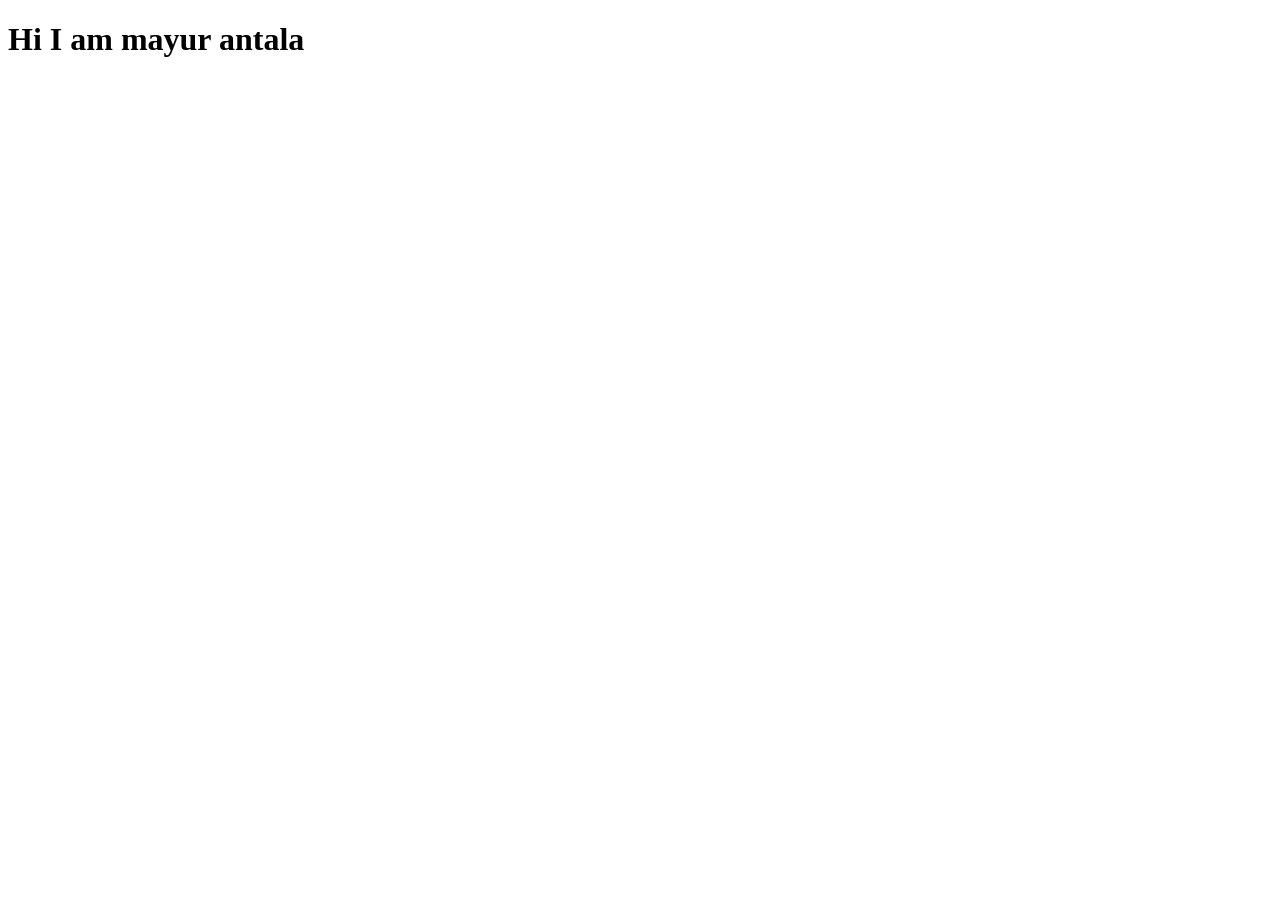
==== index.html @ 58a182e1 "initial portfolio commit" ====
<!DOCTYPE html>
<html lang="en">
<head>
    <meta charset="UTF-8">
    <meta name="viewport" content="width=device-width, initial-scale=1.0">
    <title>Document</title>
</head>
<body>
    <h1>Hi I am mayur antala</h1>
</body>
</html>
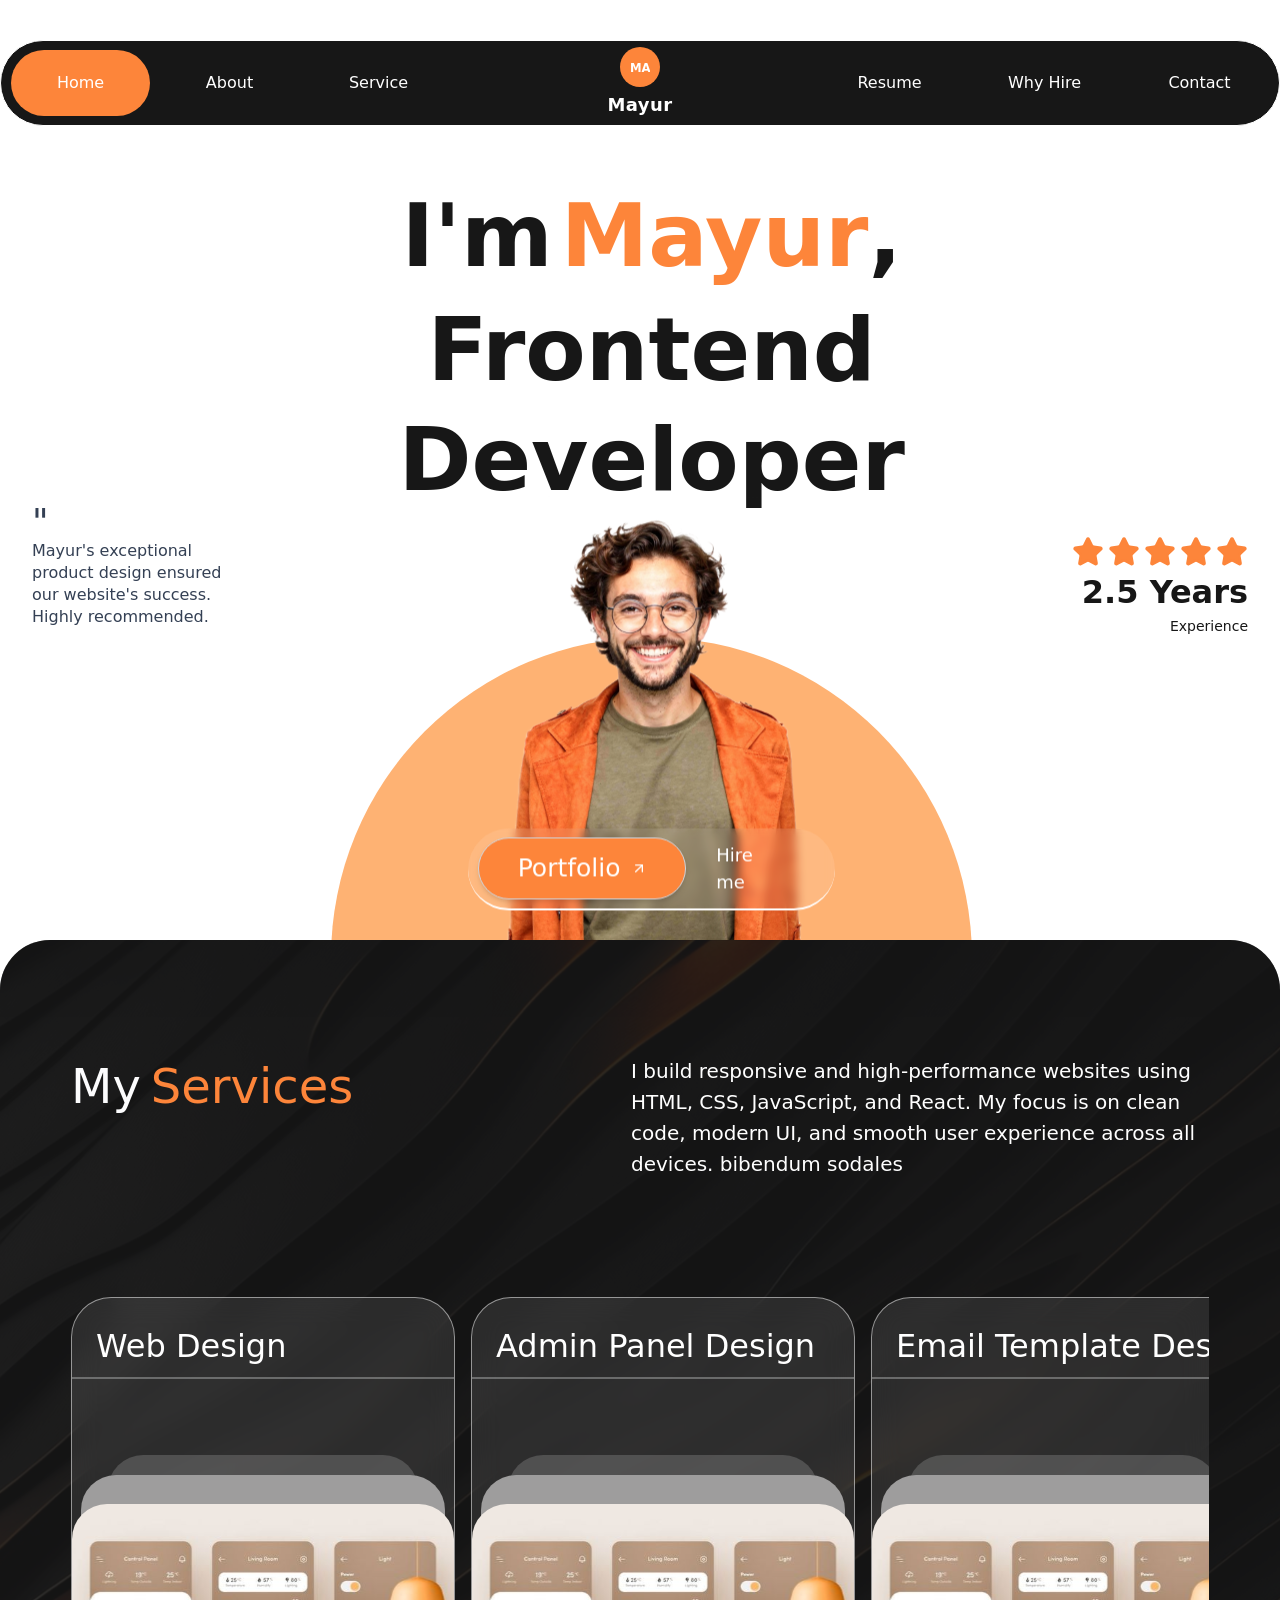
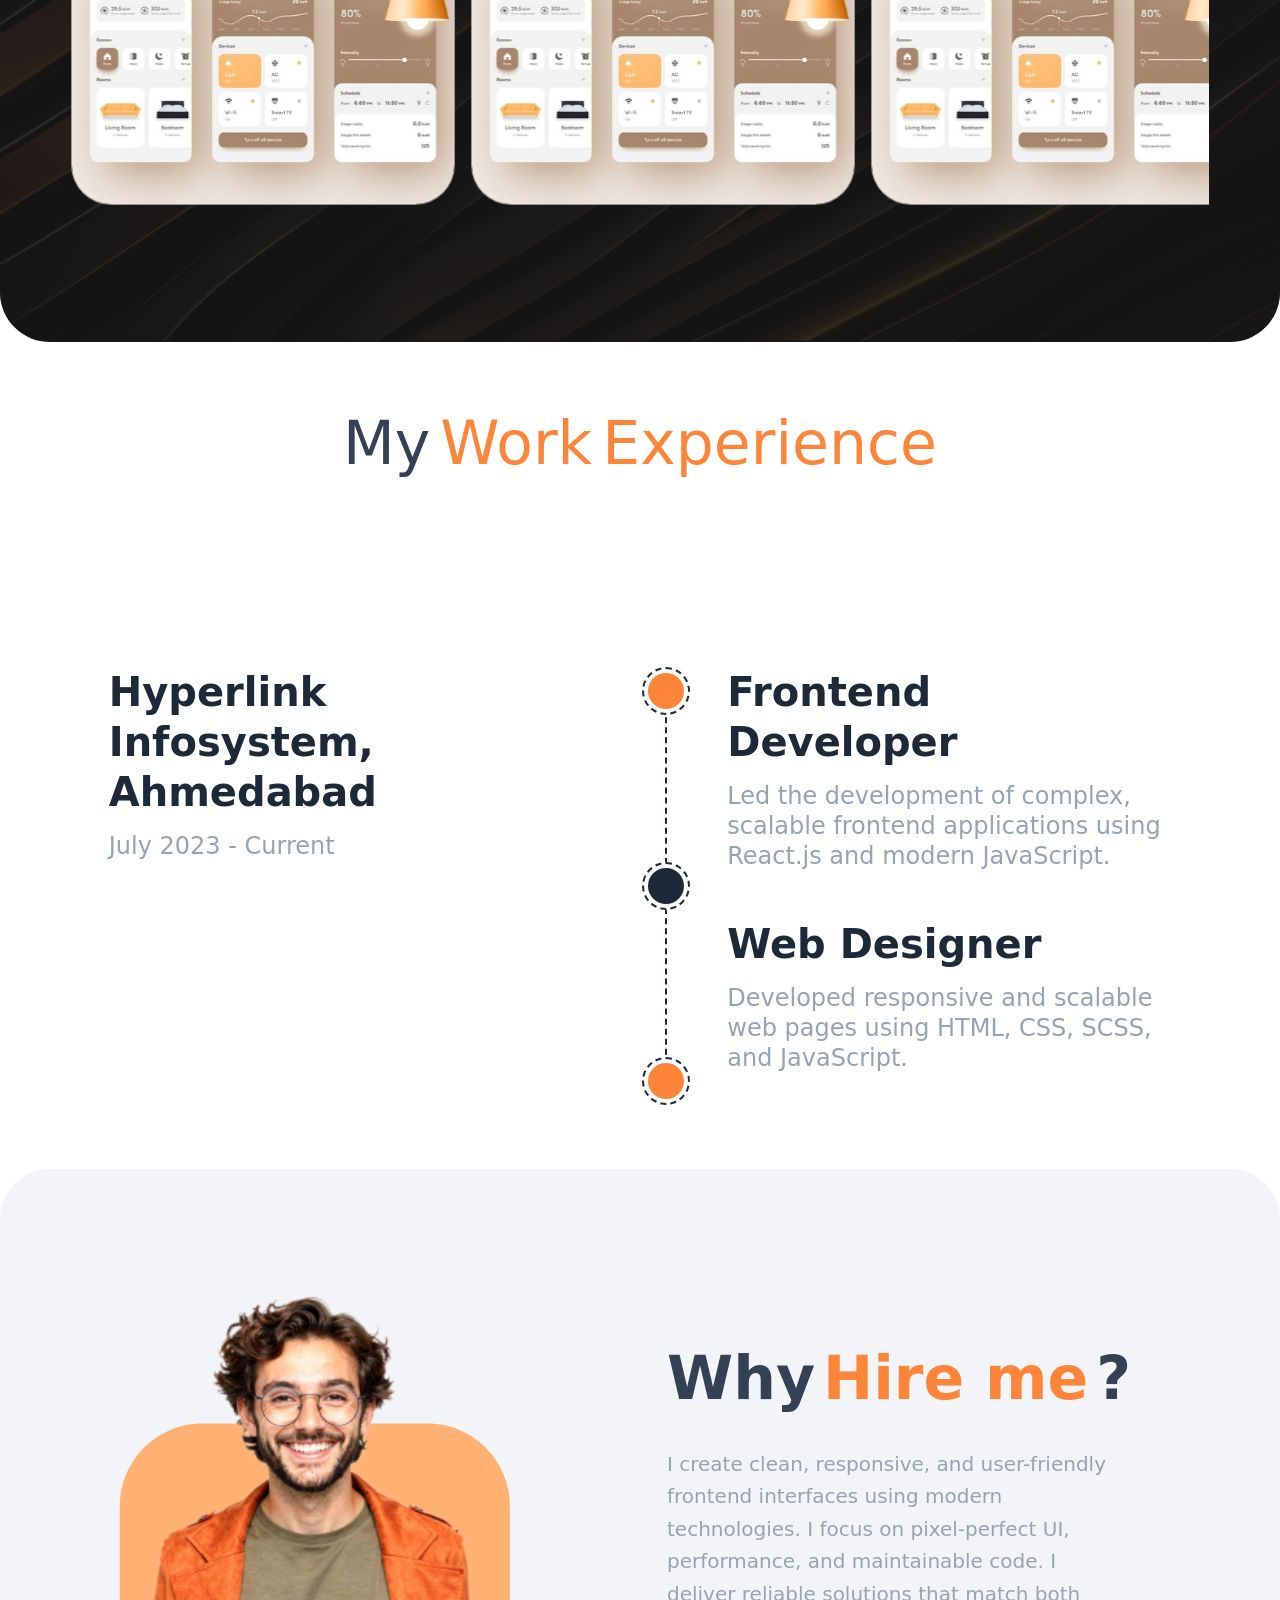
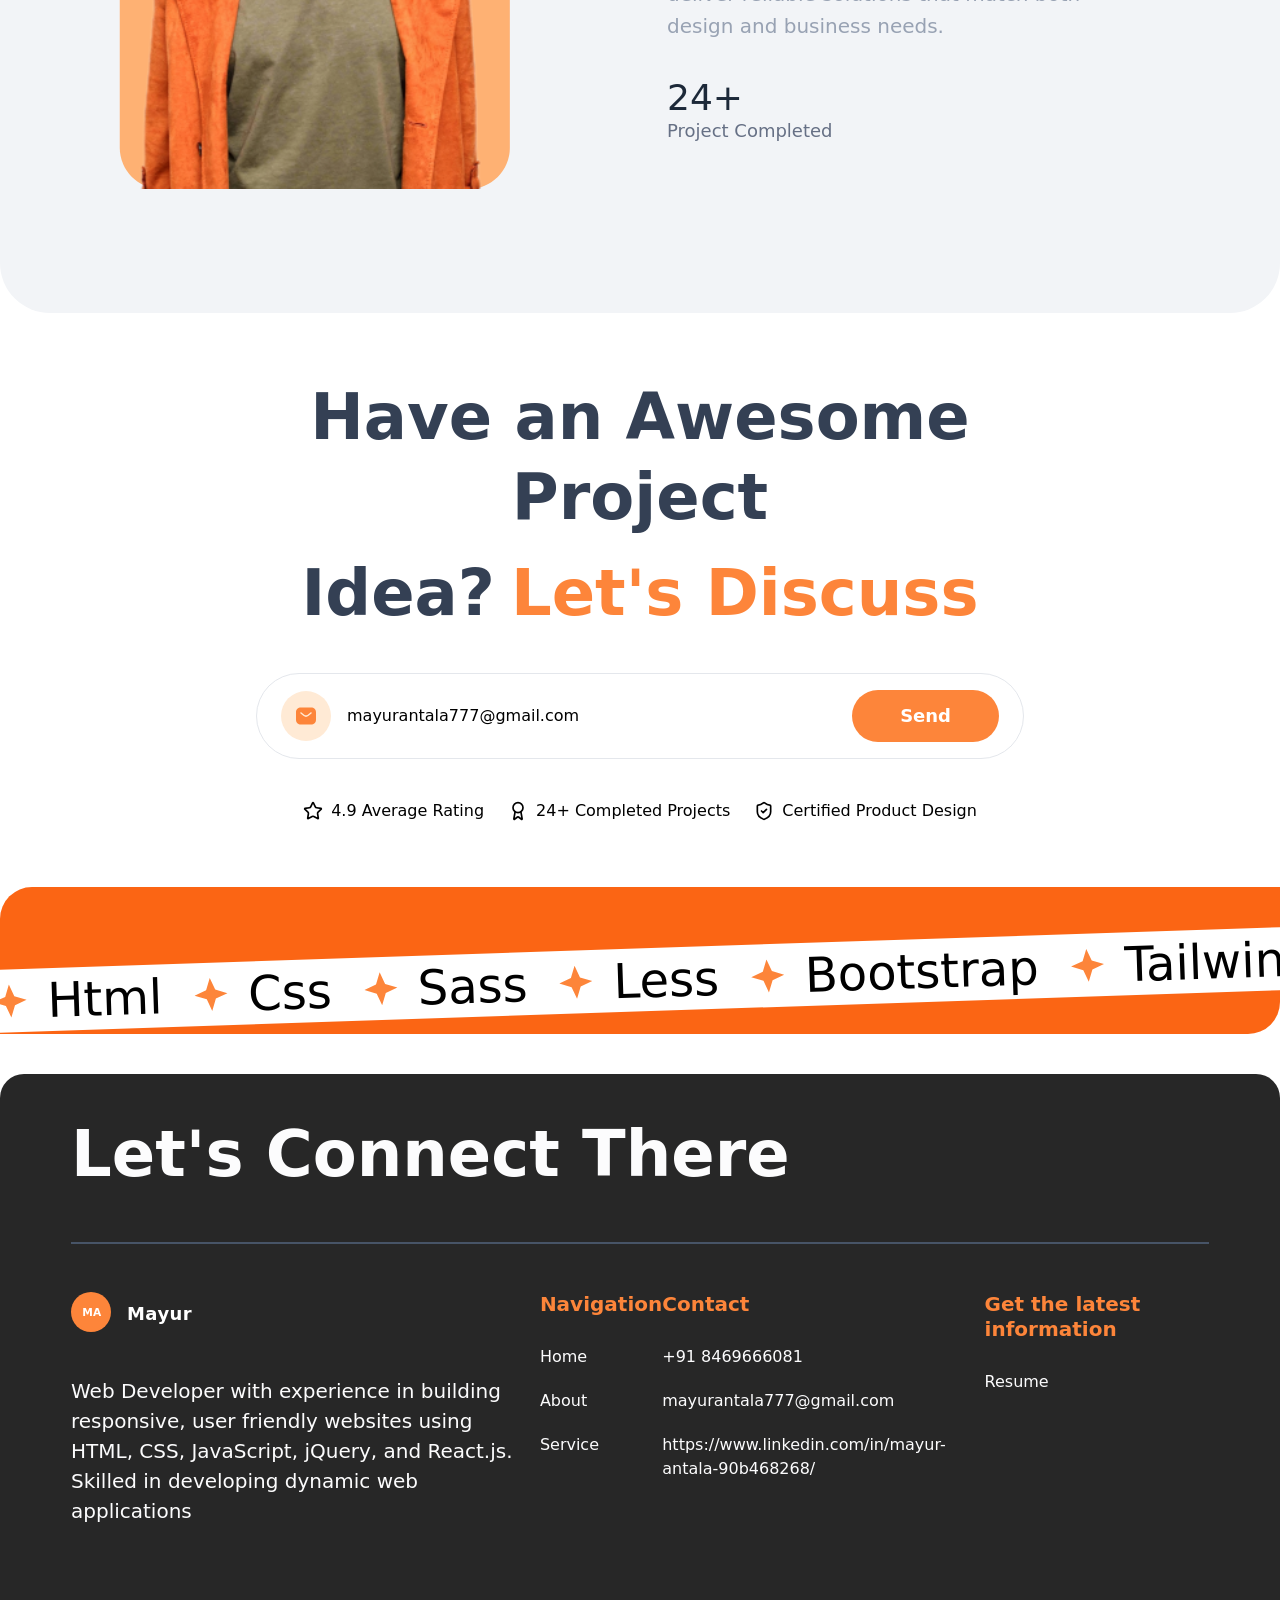
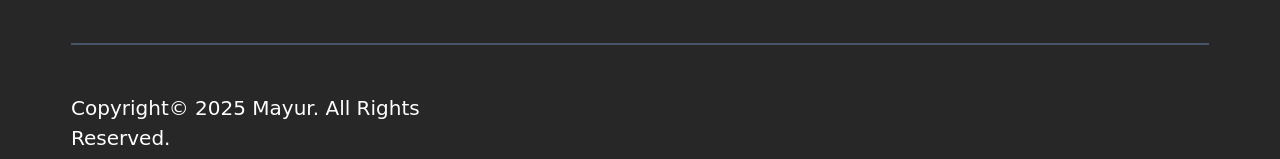
==== commit 6b3a6457: "initial commit" ====
--- a/index.html
+++ b/index.html
@@ -1,11 +1,1314 @@
 <!DOCTYPE html>
 <html lang="en">
+
 <head>
-    <meta charset="UTF-8">
-    <meta name="viewport" content="width=device-width, initial-scale=1.0">
-    <title>Document</title>
+    <meta charSet="utf-8" />
+    <meta name="viewport" content="width=device-width, initial-scale=1" />
+    <link rel="preload" href="/_next/static/media/569ce4b8f30dc480-s.p.woff2" as="font" crossorigin=""
+        type="font/woff2" />
+    <link rel="preload" href="/_next/static/media/93f479601ee12b01-s.p.woff2" as="font" crossorigin=""
+        type="font/woff2" />
+    <link rel="preload" as="image" href="/Frame 68.svg" />
+    <link rel="preload" as="image" href="/girl.svg" />
+    <link rel="preload" as="image" href="/Rectangle 7.svg" />
+    <link rel="preload" as="image" href="/Property 1=Default.svg" />
+    <link rel="preload" as="image" href="/Property 1=Variant2.svg" />
+    <link rel="preload" as="image" href="/Frame 26.svg" />
+    <link rel="preload" as="image" href="/Rectangle 6.svg" />
+    <link rel="stylesheet" href="./style.css" data-precedence="next" />
+    <link rel="stylesheet" href="./style2.css" data-precedence="next" />
+    <style>
+        html {
+            scroll-behavior: smooth;
+        }
+
+        .md\:-translate-y-\[20\%\] {
+            --tw-translate-y: calc(8%*-1);
+        }
+
+        @media(max-width:992px) {
+           .header-tab{
+            justify-content: center;
+           } 
+        }
+        @media(max-width:767px) {
+            .fs-email {
+                font-size: 13px;
+                line-height: 100%;
+            }
+
+            .text-\[48px\] {
+                font-size: 18px;
+            }
+
+            .scrollone.-mt-2{
+                margin-top: -32px;
+            }
+        }
+
+        @media(max-width:574px) {
+            .min-h-\[600px\] {
+                min-height: 540px;
+            }
+        }
+        @media(max-width:375px) {
+            .mailbox {
+                border-radius: 12px;
+                flex-direction: column;
+            }
+
+        }
+    </style>
+    <link rel="preload" as="script" fetchPriority="low" href="script.js" />
+    <script src="script2.js" async=""></script>
+    <script src="script3.js" async=""></script>
+    <script src="script4.js" async=""></script>
+    <script src="script5.js" async=""></script>
+    <script src="script6.js" async=""></script>
+    <script src="script7.js" async=""></script>
+    <script src="script8.js" async=""></script>
+    <meta name="next-size-adjust" content="" />
+    <title>Mayur Antala</title>
+    <meta name="description" content="Generated by create next app" />
+    <link rel="icon" href="/favicon.ico" type="image/x-icon" sizes="16x16" />
+    <script>document.querySelectorAll('body link[rel="icon"], body link[rel="apple-touch-icon"]').forEach(el => document.head.appendChild(el))</script>
+    <script src="/_next/static/chunks/polyfills-42372ed130431b0a.js" noModule=""></script>
 </head>
-<body>
-    <h1>Hi I am mayur antala</h1>
+
+<body class="__variable_5cfdac __variable_9a8899 antialiased">
+    <div class="overflow-x-hidden">
+        <div class="relative min-h-screen w-full bg-white py-10 flex flex-col items-center justify-start">
+            <nav
+                class="header-tab relative w-full max-w-[1298px] h-[70px] sm:h-[80px] lg:h-[86px] bg-[#171717] text-white px-10 lg:px-2.5 rounded-[25px] sm:rounded-[35px] lg:rounded-[50px] backdrop-blur-[15px] border border-white mx-auto flex items-center justify-between z-50">
+                <div class="hidden lg:flex flex-1 justify-start gap-2.5"><button
+                        class="w-[139px] h-[66px] flex items-center justify-center rounded-[60px] text-base font-medium transition duration-300 bg-[#FD853A] font-bold">Home</button>
+                    <a href="#WorkExp"
+                        class="w-[139px] h-[66px] flex items-center justify-center rounded-[60px] text-base font-medium transition duration-300 bg-transparent hover:bg-[#232323]">About</a><a
+                        href="#ServiceSec"
+                        class="w-[139px] h-[66px] flex items-center justify-center rounded-[60px] text-base font-medium transition duration-300 bg-transparent hover:bg-[#232323]">Service</a>
+                </div>
+                <div class="flex flex-col items-center flex-shrink-0 cursor-pointer">
+                    <div
+                        class="w-8 h-8 sm:w-9 sm:h-9 lg:w-10 lg:h-10 bg-[#FD853A] rounded-full flex items-center justify-center mb-1">
+                        <svg width="20" height="20" viewBox="0 0 24 24" fill="none"><text x="0" y="18" font-size="14"
+                                font-weight="bold" fill="white">MA</text></svg>
+                    </div><span class="font-bold text-sm sm:text-base lg:text-lg tracking-wide">Mayur</span>
+                </div>
+                <div class="hidden lg:flex flex-1 justify-end gap-4"><a href="Resume-MayurAntala_WebDevloper.pdf"
+                        target="_blank" download
+                        class="w-[139px] h-[66px] flex items-center justify-center rounded-[60px] text-base font-medium transition duration-300 bg-transparent hover:bg-[#232323]">Resume</a><a
+                        href="#WhyHire"
+                        class="w-[139px] h-[66px] flex items-center justify-center rounded-[60px] text-base font-medium transition duration-300 bg-transparent hover:bg-[#232323]">Why
+                        Hire</a>
+
+                    <a href="#ContactUs"
+                        class="w-[139px] h-[66px] flex items-center justify-center rounded-[60px] text-base font-medium transition duration-300 bg-transparent hover:bg-[#232323]">Contact</a>
+                </div>
+                <!-- <button
+                    class="lg:hidden flex items-center justify-center w-10 h-10 rounded-full bg-[#FD853A] hover:bg-[#e67a2e] transition-colors"><svg
+                        xmlns="http://www.w3.org/2000/svg" width="20" height="20" viewBox="0 0 24 24" fill="none"
+                        stroke="currentColor" stroke-width="2" stroke-linecap="round" stroke-linejoin="round"
+                        class="lucide lucide-menu" aria-hidden="true">
+                        <path d="M4 12h16"></path>
+                        <path d="M4 18h16"></path>
+                        <path d="M4 6h16"></path>
+                    </svg>
+                </button> -->
+            </nav>
+            <div
+                class="group flex flex-col md:flex-row w-full min-h-[600px] sm:min-h-[700px] lg:h-[700] lg:-mb-2 xl:mb-0 xl:h-[846px] px-4 sm:px-6 md:px-8 gap-6 sm:gap-8 md:gap-[71px] items-center justify-center mt-6">
+                <div
+                    class="hidden lg:flex flex-col w-[328px] h-[138px] items-start justify-start transition-transform duration-300 ease-in-out group-hover:-translate-y-[250px]">
+                    <div class="text-[#344054] text-[36px] leading-none">&quot;</div>
+                    <p class="text-[#344054] text-[16px] font-medium leading-snug">Mayur&#x27;s exceptional product
+                        design ensured our website&#x27;s success.<br />Highly recommended.</p>
+                </div>
+                <div class="relative w-full flex flex-col items-center justify-center">
+                    <div
+                        class="flex w-full max-w-[952px] flex-col items-center justify-center  transition-all duration-300 ease-in-out group-hover:translate-y-[280px] group-hover:opacity-0 px-4 sm:px-6">
+                        <div class="flex flex-col sm:flex-row sm:gap-2 items-center sm:items-end mb-1 mt-6 sm:mt-8">
+                            <div
+                                class="leading-tight text-[#171717] font-semibold text-4xl sm:text-5xl md:text-7xl xl:text-[88px]">
+                                I&#x27;m</div>
+                            <div class="flex items-end">
+                                <div
+                                    class="leading-tight text-[#FD853A] font-semibold text-4xl sm:text-5xl md:text-7xl xl:text-[88px]">
+                                    Mayur</div>
+                                <div
+                                    class="leading-tight text-[#171717] font-semibold text-4xl sm:text-5xl md:text-7xl xl:text-[88px]">
+                                    ,</div>
+                            </div>
+                        </div>
+                        <div
+                            class="leading-tight text-[#171717] font-semibold text-4xl sm:text-5xl md:text-7xl xl:text-[88px] text-center">
+                            Frontend Developer</div>
+                    </div>
+                    <div
+                        class="relative w-full max-w-[952px] aspect-[3/2] flex flex-col items-center justify-center -translate-y-[10%] sm:-translate-y-[15%] md:-translate-y-[20%] mx-auto px-4">
+                        <div
+                            class="absolute bottom-0 z-0 w-[90%] max-w-[812px] aspect-[2/1] overflow-hidden flex items-center justify-center pointer-events-auto">
+                            <div class="absolute w-full h-full bg-[#FEB273] rounded-t-full"></div>
+                        </div>
+                        <div
+                            class="absolute z-10 transition-all duration-500 ease-in-out opacity-0 scale-0 group-hover:opacity-100 group-hover:scale-105">
+                            <img alt="Frame Decoration" width="1017" height="688" decoding="async" data-nimg="1"
+                                class="object-contain w-full h-auto" style="color:transparent" src="hero-doogle.svg" />
+                        </div>
+                        <img alt="Mayur" width="952" height="636" decoding="async" data-nimg="1"
+                            class="relative z-20 w-full h-auto object-contain mt-5" style="color:transparent"
+                            src="girl.svg" />
+                        <!-- src="girl.svg" /> -->
+                        <div class="absolute bottom-[10%] z-30 w-full hidden md:flex justify-center">
+                            <div
+                                class="flex border-b-2 border-white bg-white/10 backdrop-blur-[5px] rounded-full gap-[10px] p-[10px] w-[367px] h-[82px] items-center justify-center">
+                                <button
+                                    class="group flex items-center justify-center gap-2.5 px-5 py-2.5 rounded-[60px] transition-all duration-300 ease-in-out cursor-pointer
+          bg-[#FD853A] text-white font-medium text-[25px] w-[208px] h-[62px] border border-[#D0D5DD] shadow-md">Portfolio<svg
+                                        xmlns="http://www.w3.org/2000/svg" width="16" height="16" viewBox="0 0 24 24"
+                                        fill="none" stroke="currentColor" stroke-width="2" stroke-linecap="round"
+                                        stroke-linejoin="round"
+                                        class="lucide lucide-arrow-up-right transition-all duration-300 opacity-100 translate-x-0"
+                                        aria-hidden="true">
+                                        <path d="M7 7h10v10"></path>
+                                        <path d="M7 17 17 7"></path>
+                                    </svg></button><a href="#WhyHire" class="group flex items-center justify-center gap-2.5 px-5 py-2.5 rounded-[60px] transition-all duration-300 ease-in-out cursor-pointer
+          bg-transparent text-white font-light text-[18px] w-[129px] h-[54px]">Hire me<svg
+                                        xmlns="http://www.w3.org/2000/svg" width="16" height="16" viewBox="0 0 24 24"
+                                        fill="none" stroke="currentColor" stroke-width="2" stroke-linecap="round"
+                                        stroke-linejoin="round"
+                                        class="lucide lucide-arrow-up-right transition-all duration-300 opacity-0 -translate-x-1 group-hover:opacity-100"
+                                        aria-hidden="true">
+                                        <path d="M7 7h10v10"></path>
+                                        <path d="M7 17 17 7"></path>
+                                    </svg></a>
+                            </div>
+                        </div>
+                    </div>
+                </div>
+                <div
+                    class="hidden lg:flex w-[169px] h-[125px] flex-col items-end justify-end gap-2 transition-transform duration-300 ease-in-out group-hover:-translate-y-[250px]">
+                    <div class="flex gap-1"><svg xmlns="http://www.w3.org/2000/svg" width="32" height="32"
+                            viewBox="0 0 24 24" fill="#FD853A" stroke="#FD853A" stroke-width="2" stroke-linecap="round"
+                            stroke-linejoin="round" class="lucide lucide-star" aria-hidden="true">
+                            <path
+                                d="M11.525 2.295a.53.53 0 0 1 .95 0l2.31 4.679a2.123 2.123 0 0 0 1.595 1.16l5.166.756a.53.53 0 0 1 .294.904l-3.736 3.638a2.123 2.123 0 0 0-.611 1.878l.882 5.14a.53.53 0 0 1-.771.56l-4.618-2.428a2.122 2.122 0 0 0-1.973 0L6.396 21.01a.53.53 0 0 1-.77-.56l.881-5.139a2.122 2.122 0 0 0-.611-1.879L2.16 9.795a.53.53 0 0 1 .294-.906l5.165-.755a2.122 2.122 0 0 0 1.597-1.16z">
+                            </path>
+                        </svg><svg xmlns="http://www.w3.org/2000/svg" width="32" height="32" viewBox="0 0 24 24"
+                            fill="#FD853A" stroke="#FD853A" stroke-width="2" stroke-linecap="round"
+                            stroke-linejoin="round" class="lucide lucide-star" aria-hidden="true">
+                            <path
+                                d="M11.525 2.295a.53.53 0 0 1 .95 0l2.31 4.679a2.123 2.123 0 0 0 1.595 1.16l5.166.756a.53.53 0 0 1 .294.904l-3.736 3.638a2.123 2.123 0 0 0-.611 1.878l.882 5.14a.53.53 0 0 1-.771.56l-4.618-2.428a2.122 2.122 0 0 0-1.973 0L6.396 21.01a.53.53 0 0 1-.77-.56l.881-5.139a2.122 2.122 0 0 0-.611-1.879L2.16 9.795a.53.53 0 0 1 .294-.906l5.165-.755a2.122 2.122 0 0 0 1.597-1.16z">
+                            </path>
+                        </svg><svg xmlns="http://www.w3.org/2000/svg" width="32" height="32" viewBox="0 0 24 24"
+                            fill="#FD853A" stroke="#FD853A" stroke-width="2" stroke-linecap="round"
+                            stroke-linejoin="round" class="lucide lucide-star" aria-hidden="true">
+                            <path
+                                d="M11.525 2.295a.53.53 0 0 1 .95 0l2.31 4.679a2.123 2.123 0 0 0 1.595 1.16l5.166.756a.53.53 0 0 1 .294.904l-3.736 3.638a2.123 2.123 0 0 0-.611 1.878l.882 5.14a.53.53 0 0 1-.771.56l-4.618-2.428a2.122 2.122 0 0 0-1.973 0L6.396 21.01a.53.53 0 0 1-.77-.56l.881-5.139a2.122 2.122 0 0 0-.611-1.879L2.16 9.795a.53.53 0 0 1 .294-.906l5.165-.755a2.122 2.122 0 0 0 1.597-1.16z">
+                            </path>
+                        </svg><svg xmlns="http://www.w3.org/2000/svg" width="32" height="32" viewBox="0 0 24 24"
+                            fill="#FD853A" stroke="#FD853A" stroke-width="2" stroke-linecap="round"
+                            stroke-linejoin="round" class="lucide lucide-star" aria-hidden="true">
+                            <path
+                                d="M11.525 2.295a.53.53 0 0 1 .95 0l2.31 4.679a2.123 2.123 0 0 0 1.595 1.16l5.166.756a.53.53 0 0 1 .294.904l-3.736 3.638a2.123 2.123 0 0 0-.611 1.878l.882 5.14a.53.53 0 0 1-.771.56l-4.618-2.428a2.122 2.122 0 0 0-1.973 0L6.396 21.01a.53.53 0 0 1-.77-.56l.881-5.139a2.122 2.122 0 0 0-.611-1.879L2.16 9.795a.53.53 0 0 1 .294-.906l5.165-.755a2.122 2.122 0 0 0 1.597-1.16z">
+                            </path>
+                        </svg><svg xmlns="http://www.w3.org/2000/svg" width="32" height="32" viewBox="0 0 24 24"
+                            fill="#FD853A" stroke="#FD853A" stroke-width="2" stroke-linecap="round"
+                            stroke-linejoin="round" class="lucide lucide-star" aria-hidden="true">
+                            <path
+                                d="M11.525 2.295a.53.53 0 0 1 .95 0l2.31 4.679a2.123 2.123 0 0 0 1.595 1.16l5.166.756a.53.53 0 0 1 .294.904l-3.736 3.638a2.123 2.123 0 0 0-.611 1.878l.882 5.14a.53.53 0 0 1-.771.56l-4.618-2.428a2.122 2.122 0 0 0-1.973 0L6.396 21.01a.53.53 0 0 1-.77-.56l.881-5.139a2.122 2.122 0 0 0-.611-1.879L2.16 9.795a.53.53 0 0 1 .294-.906l5.165-.755a2.122 2.122 0 0 0 1.597-1.16z">
+                            </path>
+                        </svg></div>
+                    <h1 class="text-[32px] font-bold text-[#171717] leading-none whitespace-nowrap">2.5 Years</h1>
+                    <p class="text-sm text-[#171717]">Experience</p>
+                </div>
+            </div>
+            <div id="ServiceSec"
+                class="relative flex flex-col w-full min-h-[878px] gap-16 sm:gap-[96px] items-center px-4 sm:px-6 lg:px-[71px] py-16 sm:py-[116px] bg-[#171717] rounded-[30px] sm:rounded-[50px] overflow-hidden -translate-y-8 sm:-translate-y-0 md:-translate-y-15 lg:translate-y-0 -mt-14">
+                <img alt="image" loading="lazy" decoding="async" data-nimg="fill"
+                    class="object-cover absolute opacity-50"
+                    style="position:absolute;height:100%;width:100%;left:0;top:0;right:0;bottom:0;color:transparent"
+                    src="bg-myservice.svg" />
+                <div class="w-full flex flex-col lg:flex-row items-start justify-between gap-6 relative z-10">
+                    <div class="flex gap-2.5">
+                        <div class="leading-tight font-medium text-3xl sm:text-4xl lg:text-5xl text-[#FCFCFD]">My</div>
+                        <div class="leading-tight font-medium text-3xl sm:text-4xl lg:text-5xl text-[#FD853A]">Services
+                        </div>
+                    </div>
+                    <p class="w-full lg:w-[578px] font-medium text-base sm:text-lg lg:text-[20px] text-white">I build
+                        responsive and high-performance websites using HTML, CSS, JavaScript, and React. My focus is on
+                        clean code, modern UI, and smooth user experience across all devices.
+                        bibendum sodales</p>
+                </div>
+                <div class="relative w-full max-w-[1299px] flex items-start justify-center">
+                    <div class="relative w-full flex flex-col justify-center items-center h-[500px] sm:h-[550px]">
+                        <div class="w-full px-4 sm:px-6 lg:px-0 max-w-[1440px]">
+                            <div class="flex gap-4 overflow-x-auto">
+                                <div class="flex-shrink-0 w-full max-w-sm">
+                                    <div
+                                        class="relative flex flex-col items-center justify-end w-full md:max-w-[360px] lg:max-w-[416px] h-[450px] lg:h-[508px] rounded-[37px] lg:rounded-[40px] bg-white/10 backdrop-blur-[15px] border border-white/50 hover:bg-[#FD853A] transition-colors duration-300 ease-in-out overflow-hidden cursor-pointer group">
+                                        <h1
+                                            class="absolute top-4 w-full h-[40px] sm:h-[45px] md:h-[50px] lg:h-[65px] flex items-start font-medium text-[20px] md:text-[24px] lg:text-[32px] text-white z-30 border-b-2 border-[#F9FAFB]/30">
+                                            <span class="relative lg:top-2 left-6">Web Design</span>
+                                        </h1>
+                                        <div
+                                            class="absolute w-[80%]  lg:w-[310px] h-[330px]  lg:h-[329px] rounded-[25px] lg:rounded-[35px] bg-[#757575] opacity-50 mb-2 sm:mb-3 md:mb-4 lg:mb-5">
+                                        </div>
+                                        <div
+                                            class="absolute w-[90%]  lg:w-[364px] h-[320px]  lg:h-[329px] rounded-[25px] lg:rounded-[35px]  bg-[#9E9D9D]">
+                                        </div><img alt="Card Image" width="416" height="307" decoding="async"
+                                            data-nimg="1"
+                                            class="object-cover z-20 w-full h-[300px] md:max-h-[360px] lg:max-h-[416px] rounded-[35px]"
+                                            style="color:transparent" src="design-01.svg" />
+                                    </div>
+                                </div>
+                                <div class="flex-shrink-0 w-full max-w-sm">
+                                    <div
+                                        class="relative flex flex-col items-center justify-end w-full md:max-w-[360px] lg:max-w-[416px] h-[450px] lg:h-[508px] rounded-[37px] lg:rounded-[40px] bg-white/10 backdrop-blur-[15px] border border-white/50 hover:bg-[#FD853A] transition-colors duration-300 ease-in-out overflow-hidden cursor-pointer group">
+                                        <h1
+                                            class="absolute top-4 w-full h-[40px] sm:h-[45px] md:h-[50px] lg:h-[65px] flex items-start font-medium text-[20px] md:text-[24px] lg:text-[32px] text-white z-30 border-b-2 border-[#F9FAFB]/30">
+                                            <span class="relative lg:top-2 left-6">Admin Panel Design</span>
+                                        </h1>
+                                        <div
+                                            class="absolute w-[80%]  lg:w-[310px] h-[330px]  lg:h-[329px] rounded-[25px] lg:rounded-[35px] bg-[#757575] opacity-50 mb-2 sm:mb-3 md:mb-4 lg:mb-5">
+                                        </div>
+                                        <div
+                                            class="absolute w-[90%]  lg:w-[364px] h-[320px]  lg:h-[329px] rounded-[25px] lg:rounded-[35px]  bg-[#9E9D9D]">
+                                        </div><img alt="Card Image" loading="lazy" width="416" height="307"
+                                            decoding="async" data-nimg="1"
+                                            class="object-cover z-20 w-full h-[300px] md:max-h-[360px] lg:max-h-[416px] rounded-[35px]"
+                                            style="color:transparent" src="design-01.svg" />
+                                    </div>
+                                </div>
+                                <div class="flex-shrink-0 w-full max-w-sm">
+                                    <div
+                                        class="relative flex flex-col items-center justify-end w-full md:max-w-[360px] lg:max-w-[416px] h-[450px] lg:h-[508px] rounded-[37px] lg:rounded-[40px] bg-white/10 backdrop-blur-[15px] border border-white/50 hover:bg-[#FD853A] transition-colors duration-300 ease-in-out overflow-hidden cursor-pointer group">
+                                        <h1
+                                            class="absolute top-4 w-full h-[40px] sm:h-[45px] md:h-[50px] lg:h-[65px] flex items-start font-medium text-[20px] md:text-[24px] lg:text-[32px] text-white z-30 border-b-2 border-[#F9FAFB]/30">
+                                            <span class="relative lg:top-2 left-6">Email Template Design</span>
+                                        </h1>
+                                        <div
+                                            class="absolute w-[80%]  lg:w-[310px] h-[330px]  lg:h-[329px] rounded-[25px] lg:rounded-[35px] bg-[#757575] opacity-50 mb-2 sm:mb-3 md:mb-4 lg:mb-5">
+                                        </div>
+                                        <div
+                                            class="absolute w-[90%]  lg:w-[364px] h-[320px]  lg:h-[329px] rounded-[25px] lg:rounded-[35px]  bg-[#9E9D9D]">
+                                        </div><img alt="Card Image" loading="lazy" width="416" height="307"
+                                            decoding="async" data-nimg="1"
+                                            class="object-cover z-20 w-full h-[300px] md:max-h-[360px] lg:max-h-[416px] rounded-[35px]"
+                                            style="color:transparent" src="design-01.svg" />
+                                    </div>
+                                </div>
+                            </div>
+                        </div>
+                    </div>
+                </div>
+            </div>
+            <div class="w-full lg:h-[827px] flex flex-col items-start mx-auto px-4 sm:px-6 lg:px-[71px] py-8 lg:py-16">
+                <div id="WorkExp"
+                    class="w-full h-auto lg:h-[234px] flex lg:flex-row items-start justify-center space-x-2.5 mb-8 lg:mb-16 text-center lg:text-left">
+                    <div class="leading-tight font-medium text-4xl sm:text-5xl lg:text-6xl text-[#344054]">My</div>
+                    <div class="leading-tight font-medium text-4xl sm:text-5xl lg:text-6xl text-[#FD853A]">Work</div>
+                    <div class="leading-tight font-medium text-4xl sm:text-5xl lg:text-6xl text-[#FD853A]">Experience
+                    </div>
+                </div>
+                <div class="w-full lg:hidden">
+                    <div class="mb-8 last:mb-0">
+                        <div class="flex items-start gap-4">
+                            <div class="relative flex-shrink-0 mt-2">
+                                <div class="w-6 h-6 rounded-full border-2 border-dashed border-[#1D2939] bg-white">
+                                </div>
+                                <div class="absolute top-1 left-1 w-4 h-4 rounded-full bg-[#FD853A]"></div>
+                            </div>
+                            <div class="flex-1">
+                                <div class="leading-tight font-semibold text-[#1D2939] text-[20px] sm:text-[24px] mb-1">
+                                    Hyperlink Infosystem, Ahmedabad</div>
+                                <div class="leading-tight text-[#98A2B3] text-[14px] sm:text-[16px] mb-2">July 2024 -
+                                    Current</div>
+                                <div class="leading-tight font-semibold text-[#1D2939] text-[18px] sm:text-[20px] mb-2">
+                                    Frontend Developer</div>
+                                <div class="leading-tight text-[#98A2B3] text-[14px] sm:text-[16px] leading-relaxed">
+                                    Led the development of complex, scalable frontend applications using React.js and
+                                    modern JavaScript.</div>
+                            </div>
+                        </div>
+                    </div>
+                    <div class="mb-8 last:mb-0">
+                        <div class="flex items-start gap-4">
+                            <div class="relative flex-shrink-0 mt-2">
+                                <div class="w-6 h-6 rounded-full border-2 border-dashed border-[#1D2939] bg-white">
+                                </div>
+                                <div class="absolute top-1 left-1 w-4 h-4 rounded-full bg-[#1D2939]"></div>
+                            </div>
+                            <div class="flex-1">
+                                <div class="leading-tight font-semibold text-[#1D2939] text-[20px] sm:text-[24px] mb-1">
+                                    Hyperlink Infosystem, Ahmedabad</div>
+                                <div class="leading-tight text-[#98A2B3] text-[14px] sm:text-[16px] mb-2">July 2023 -
+                                    July 2024</div>
+                                <div class="leading-tight font-semibold text-[#1D2939] text-[18px] sm:text-[20px] mb-2">
+                                    Juniour Developer</div>
+                                <div class="leading-tight text-[#98A2B3] text-[14px] sm:text-[16px] leading-relaxed">
+                                    Developed responsive and scalable web pages using HTML, CSS, SCSS, and JavaScript.
+                                </div>
+                            </div>
+                        </div>
+                    </div>
+                    <!-- <div class="mb-8 last:mb-0">
+                        <div class="flex items-start gap-4">
+                            <div class="relative flex-shrink-0 mt-2">
+                                <div class="w-6 h-6 rounded-full border-2 border-dashed border-[#1D2939] bg-white">
+                                </div>
+                                <div class="absolute top-1 left-1 w-4 h-4 rounded-full bg-[#FD853A]"></div>
+                            </div>
+                            <div class="flex-1">
+                                <div class="leading-tight font-semibold text-[#1D2939] text-[20px] sm:text-[24px] mb-1">
+                                    Cinetstox, Mumbai</div>
+                                <div class="leading-tight text-[#98A2B3] text-[14px] sm:text-[16px] mb-2">Sep 2025</div>
+                                <div class="leading-tight font-semibold text-[#1D2939] text-[18px] sm:text-[20px] mb-2">
+                                    Lead UX Designer</div>
+                            </div>
+                        </div>
+                    </div> -->
+                </div>
+                <div class="w-full h-auto lg:h-[438px] hidden lg:flex justify-evenly">
+                    <div class="flex flex-col justify-between w-[495px] h-[438px] gap-[102px]">
+                        <div class="flex flex-col gap-[14px]">
+                            <div class="leading-tight font-semibold text-[#1D2939] text-[40px]">Hyperlink Infosystem,
+                                Ahmedabad</div>
+                            <div class="leading-tight text-2xl text-[#98A2B3]">July 2023 - Current</div>
+                        </div>
+                        <!-- <div class="flex flex-col gap-[14px]">
+                            <div class="leading-tight font-semibold text-[#1D2939] text-[40px]">Sugee Pvt limited,
+                                Mumbai</div>
+                            <div class="leading-tight text-2xl text-[#98A2B3]">Sep 2020 - July 2025</div>
+                        </div>
+                        <div class="flex flex-col gap-[14px]">
+                            <div class="leading-tight font-semibold text-[#1D2939] text-[40px]">Cinetstox, Mumbai</div>
+                            <div class="leading-tight text-2xl text-[#98A2B3]">Sep 2025</div>
+                        </div> -->
+                    </div>
+                    <div class="relative flex flex-col items-center justify-between">
+                        <div class="absolute top-0 bottom-0 w-[2px] border-l-2 border-dashed border-[#1D2939]"></div>
+                        <div class="relative flex items-center justify-center w-12 h-12">
+                            <div
+                                class="absolute w-12 h-12 rounded-full border-2 border-dashed border-[#1D2939] bg-white">
+                            </div>
+                            <div class="w-9 h-9 rounded-full z-10 bg-[#FD853A]"></div>
+                        </div>
+                        <div class="relative flex items-center justify-center w-12 h-12">
+                            <div
+                                class="absolute w-12 h-12 rounded-full border-2 border-dashed border-[#1D2939] bg-white">
+                            </div>
+                            <div class="w-9 h-9 rounded-full z-10 bg-[#1D2939]"></div>
+                        </div>
+                        <div class="relative flex items-center justify-center w-12 h-12">
+                            <div
+                                class="absolute w-12 h-12 rounded-full border-2 border-dashed border-[#1D2939] bg-white">
+                            </div>
+                            <div class="w-9 h-9 rounded-full z-10 bg-[#FD853A]"></div>
+                        </div>
+                    </div>
+                    <div class="flex flex-col justify-between w-[444px] h-[400px] gap-[48px]">
+                        <div class="flex flex-col gap-[14px]">
+                            <div class="leading-tight font-semibold text-[#1D2939] text-[40px]">Frontend
+                                Developer
+                            </div>
+                            <div class="leading-tight text-2xl text-[#98A2B3]">Led the development of complex, scalable
+                                frontend applications using
+                                React.js and modern JavaScript.</div>
+                        </div>
+                        <div class="flex flex-col gap-[14px]">
+                            <div class="leading-tight font-semibold text-[#1D2939] text-[40px]">Web Designer</div>
+                            <div class="leading-tight text-2xl text-[#98A2B3]">Developed responsive and scalable web
+                                pages using HTML, CSS, SCSS, and
+                                JavaScript.</div>
+                        </div>
+                        <!-- <div class="flex flex-col gap-[14px]">
+                            <div class="leading-tight font-semibold text-[#1D2939] text-[40px]">Lead UX Designer</div>
+                        </div> -->
+                    </div>
+                </div>
+            </div>
+            <div id="WhyHire"
+                class="w-full flex flex-col lg:flex-row items-center justify-between px-6 lg:px-[71px] py-20 lg:py-[122px] bg-[#F2F4F7] rounded-[32px] lg:rounded-[50px] gap-12 lg:gap-[96px]">
+                <div class="relative w-full max-w-[500px] aspect-square group mx-auto lg:mx-0"><img alt="Hire me"
+                        decoding="async" data-nimg="fill"
+                        class="object-contain z-10 transition-all duration-300 ease-in-out group-hover:translate-y-3"
+                        style="position:absolute;height:100%;width:100%;left:0;top:0;right:0;bottom:0;color:transparent"
+                        src="why-hire-img.svg" /><img alt="Hire me" decoding="async" data-nimg="fill"
+                        class="object-contain absolute -translate-y-[15px] transition-all duration-300 ease-in-out opacity-0 scale-90 group-hover:opacity-100 group-hover:scale-110"
+                        style="position:absolute;height:100%;width:100%;left:0;top:0;right:0;bottom:0;color:transparent"
+                        src="varient.svg" /></div>
+                <div class="w-full max-w-xl flex flex-col items-start gap-8">
+                    <div class="flex flex-wrap text-4xl sm:text-5xl lg:text-6xl font-semibold gap-2">
+                        <div class="leading-tight text-[#344054]">Why</div>
+                        <div class="leading-tight text-[#FD853A]">Hire me</div>
+                        <div class="leading-tight text-[#344054]">?</div>
+                    </div>
+                    <p class="text-[#98A2B3] text-base sm:text-lg lg:text-xl leading-relaxed max-w-md">I create clean,
+                        responsive, and user-friendly frontend interfaces using modern technologies.
+                        I focus on pixel-perfect UI, performance, and maintainable code.
+                        I deliver reliable solutions that match both design and business needs.</p>
+                    <div class="flex flex-col sm:flex-row gap-8 w-full">
+                        <div class="flex flex-col">
+                            <div class="leading-tight text-[32px] sm:text-[36px] font-medium text-[#1D2939]">24+</div>
+                            <div class="leading-tight text-lg text-[#667085]">Project Completed</div>
+                        </div>
+                        <!-- <div class="flex flex-col">
+                            <div class="leading-tight text-[32px] sm:text-[36px] font-medium text-[#1D2939]">450+</div>
+                            <div class="leading-tight text-lg text-[#667085]">Project Completed</div>
+                        </div> -->
+                    </div>
+                </div>
+            </div>
+            <div class="w-full flex flex-col items-center px-4 sm:px-6 lg:px-[71px] py-12 sm:py-20 gap-10 lg:gap-12"
+                style="display: none;">
+                <div class="w-full flex flex-col sm:flex-row justify-between items-start lg:items-center gap-6">
+                    <div class="flex flex-col items-start max-w-full lg:max-w-[643px]">
+                        <div
+                            class="leading-tight font-semibold text-[32px] sm:text-[48px] lg:text-[64px] text-[#344054]">
+                            Lets Have a look at</div>
+                        <div class="flex items-start justify-start gap-4 flex-wrap">
+                            <div
+                                class="leading-tight font-semibold text-[32px] sm:text-[48px] lg:text-[64px] text-[#344054]">
+                                my</div>
+                            <div
+                                class="leading-tight font-semibold text-[32px] sm:text-[48px] lg:text-[64px] text-[#FD853A]">
+                                Portfolio</div>
+                        </div>
+                    </div>
+                    <div class="shrink-0"><button type="button"
+                            class="w-[144px] h-[66px] px-10 py-5 gap-2.5 rounded-[60px] bg-[#FD853A] font-bold text-[20px] text-white cursor-pointer flex items-center justify-center transition-all hover:bg-[#e46e24] ">See
+                            All</button></div>
+                </div>
+                <div class="w-full flex flex-col items-center gap-10 lg:gap-12 max-w-[1290px]">
+                    <div class="relative w-full flex flex-col justify-center items-center h-auto">
+                        <div class="w-full px-4 sm:px-6 lg:px-0 max-w-[1440px]">
+                            <div class="flex gap-4 overflow-x-auto">
+                                <div class="flex-shrink-0 w-full max-w-sm">
+                                    <div class="relative group  w-full  md:w-[633px] h-[250px] md:h-[371px]  md:max-w-none  rounded-[16px] md:rounded-[20px]  overflow-hidden transition-all duration-300 cursor-pointer  shadow-md"
+                                        style="box-shadow:0px 4px 4px rgba(0, 0, 0, 0.25)">
+                                        <div class="absolute inset-0 z-10"
+                                            style="background:linear-gradient(225deg, rgba(0, 0, 0, 0) 44%, rgba(0, 0, 0, 0.72) 83%, rgba(0, 0, 0, 1) 100%);opacity:0.4">
+                                        </div><img alt="Lirante 1" decoding="async" data-nimg="fill"
+                                            class="object-cover z-0"
+                                            style="position:absolute;height:100%;width:100%;left:0;top:0;right:0;bottom:0;color:transparent"
+                                            src="project-1.png" />
+                                        <div class="relative z-20 w-full h-full flex flex-col justify-between">
+                                            <div class="flex justify-end p-2 md:p-4"><a href="/project-1">
+                                                    <div
+                                                        class="w-[40px] h-[40px] md:w-[60px] md:h-[60px]  rounded-full border-2 border-[#FD853A]  group-hover:bg-[#FD853A]  flex items-center justify-center  transition-all duration-300">
+                                                        <div style="height:48px;width:48px;border-radius:9999px;display:flex;align-items:center;justify-content:center;cursor:pointer"
+                                                            class="z-10"><svg width="24" height="24" viewBox="0 0 24 24"
+                                                                class="stroke-[#FD853A] transition-all duration-300 stroke-[#FD853A] group-hover:stroke-white"
+                                                                style="transform:rotate(0deg)"
+                                                                xmlns="http://www.w3.org/2000/svg" fill="none"
+                                                                stroke-linecap="round" stroke-linejoin="round"
+                                                                stroke-width="2">
+                                                                <path d="M5 12h14M13 5l7 7-7 7"></path>
+                                                            </svg></div>
+                                                    </div>
+                                                </a></div>
+                                            <h1
+                                                class="px-3 pb-2 md:px-4 md:pb-4 font-bold  text-[24px] sm:text-[28px] md:text-[70px]  text-[#FFFAF5] leading-[1]">
+                                                Lirante 1</h1>
+                                            <div
+                                                class="absolute bottom-0 left-0 right-0  w-[92%] mx-auto mb-3 md:mb-4  bg-black/40 backdrop-blur-md  rounded-[16px] md:rounded-[20px]  px-4 md:px-6 py-3 md:py-4  opacity-0 translate-y-4 group-hover:opacity-100 group-hover:translate-y-0  transition-all duration-500 ease-in-out z-30">
+                                                <h1
+                                                    class="text-[18px] md:text-[32px] font-bold text-white mb-1 md:mb-2 text-center md:text-left">
+                                                    Lirante 1</h1>
+                                                <p class="text-white text-sm leading-relaxed text-center">Lorem ipsum
+                                                    dolor sit amet, consectetur adipiscing elit. Sed congue interdum
+                                                    ligula a dignissim. Lorem ipsum dolor sit amet, consectetur
+                                                    adipiscing elit. Sed lobortis orci elementum egestas lobortis.</p>
+                                            </div>
+                                        </div>
+                                    </div>
+                                </div>
+                                <div class="flex-shrink-0 w-full max-w-sm">
+                                    <div class="relative group  w-full  md:w-[633px] h-[250px] md:h-[371px]  md:max-w-none  rounded-[16px] md:rounded-[20px]  overflow-hidden transition-all duration-300 cursor-pointer  shadow-md"
+                                        style="box-shadow:0px 4px 4px rgba(0, 0, 0, 0.25)">
+                                        <div class="absolute inset-0 z-10"
+                                            style="background:linear-gradient(225deg, rgba(0, 0, 0, 0) 44%, rgba(0, 0, 0, 0.72) 83%, rgba(0, 0, 0, 1) 100%);opacity:0.4">
+                                        </div><img alt="Lirante 2" loading="lazy" decoding="async" data-nimg="fill"
+                                            class="object-cover z-0"
+                                            style="position:absolute;height:100%;width:100%;left:0;top:0;right:0;bottom:0;color:transparent"
+                                            src="project-1.png" />
+                                        <div class="relative z-20 w-full h-full flex flex-col justify-between">
+                                            <div class="flex justify-end p-2 md:p-4"><a href="/project-2">
+                                                    <div
+                                                        class="w-[40px] h-[40px] md:w-[60px] md:h-[60px]  rounded-full border-2 border-[#FD853A]  group-hover:bg-[#FD853A]  flex items-center justify-center  transition-all duration-300">
+                                                        <div style="height:48px;width:48px;border-radius:9999px;display:flex;align-items:center;justify-content:center;cursor:pointer"
+                                                            class="z-10"><svg width="24" height="24" viewBox="0 0 24 24"
+                                                                class="stroke-[#FD853A] transition-all duration-300 stroke-[#FD853A] group-hover:stroke-white"
+                                                                style="transform:rotate(0deg)"
+                                                                xmlns="http://www.w3.org/2000/svg" fill="none"
+                                                                stroke-linecap="round" stroke-linejoin="round"
+                                                                stroke-width="2">
+                                                                <path d="M5 12h14M13 5l7 7-7 7"></path>
+                                                            </svg></div>
+                                                    </div>
+                                                </a></div>
+                                            <h1
+                                                class="px-3 pb-2 md:px-4 md:pb-4 font-bold  text-[24px] sm:text-[28px] md:text-[70px]  text-[#FFFAF5] leading-[1]">
+                                                Lirante 2</h1>
+                                            <div
+                                                class="absolute bottom-0 left-0 right-0  w-[92%] mx-auto mb-3 md:mb-4  bg-black/40 backdrop-blur-md  rounded-[16px] md:rounded-[20px]  px-4 md:px-6 py-3 md:py-4  opacity-0 translate-y-4 group-hover:opacity-100 group-hover:translate-y-0  transition-all duration-500 ease-in-out z-30">
+                                                <h1
+                                                    class="text-[18px] md:text-[32px] font-bold text-white mb-1 md:mb-2 text-center md:text-left">
+                                                    Lirante 2</h1>
+                                                <p class="text-white text-sm leading-relaxed text-center">Lorem ipsum
+                                                    dolor sit amet, consectetur adipiscing elit. Sed congue interdum
+                                                    ligula a dignissim. Lorem ipsum dolor sit amet, consectetur
+                                                    adipiscing elit. Sed lobortis orci elementum egestas lobortis.</p>
+                                            </div>
+                                        </div>
+                                    </div>
+                                </div>
+                                <div class="flex-shrink-0 w-full max-w-sm">
+                                    <div class="relative group  w-full  md:w-[633px] h-[250px] md:h-[371px]  md:max-w-none  rounded-[16px] md:rounded-[20px]  overflow-hidden transition-all duration-300 cursor-pointer  shadow-md"
+                                        style="box-shadow:0px 4px 4px rgba(0, 0, 0, 0.25)">
+                                        <div class="absolute inset-0 z-10"
+                                            style="background:linear-gradient(225deg, rgba(0, 0, 0, 0) 44%, rgba(0, 0, 0, 0.72) 83%, rgba(0, 0, 0, 1) 100%);opacity:0.4">
+                                        </div><img alt="Lirante 3" loading="lazy" decoding="async" data-nimg="fill"
+                                            class="object-cover z-0"
+                                            style="position:absolute;height:100%;width:100%;left:0;top:0;right:0;bottom:0;color:transparent"
+                                            src="hero-doogle.svg" />
+                                        <div class="relative z-20 w-full h-full flex flex-col justify-between">
+                                            <div class="flex justify-end p-2 md:p-4"><a href="/project-3">
+                                                    <div
+                                                        class="w-[40px] h-[40px] md:w-[60px] md:h-[60px]  rounded-full border-2 border-[#FD853A]  group-hover:bg-[#FD853A]  flex items-center justify-center  transition-all duration-300">
+                                                        <div style="height:48px;width:48px;border-radius:9999px;display:flex;align-items:center;justify-content:center;cursor:pointer"
+                                                            class="z-10"><svg width="24" height="24" viewBox="0 0 24 24"
+                                                                class="stroke-[#FD853A] transition-all duration-300 stroke-[#FD853A] group-hover:stroke-white"
+                                                                style="transform:rotate(0deg)"
+                                                                xmlns="http://www.w3.org/2000/svg" fill="none"
+                                                                stroke-linecap="round" stroke-linejoin="round"
+                                                                stroke-width="2">
+                                                                <path d="M5 12h14M13 5l7 7-7 7"></path>
+                                                            </svg></div>
+                                                    </div>
+                                                </a></div>
+                                            <h1
+                                                class="px-3 pb-2 md:px-4 md:pb-4 font-bold  text-[24px] sm:text-[28px] md:text-[70px]  text-[#FFFAF5] leading-[1]">
+                                                Lirante 3</h1>
+                                            <div
+                                                class="absolute bottom-0 left-0 right-0  w-[92%] mx-auto mb-3 md:mb-4  bg-black/40 backdrop-blur-md  rounded-[16px] md:rounded-[20px]  px-4 md:px-6 py-3 md:py-4  opacity-0 translate-y-4 group-hover:opacity-100 group-hover:translate-y-0  transition-all duration-500 ease-in-out z-30">
+                                                <h1
+                                                    class="text-[18px] md:text-[32px] font-bold text-white mb-1 md:mb-2 text-center md:text-left">
+                                                    Lirante 3</h1>
+                                                <p class="text-white text-sm leading-relaxed text-center">Lorem ipsum
+                                                    dolor sit amet, consectetur adipiscing elit. Sed congue interdum
+                                                    ligula a dignissim. Lorem ipsum dolor sit amet, consectetur
+                                                    adipiscing elit. Sed lobortis orci elementum egestas lobortis.</p>
+                                            </div>
+                                        </div>
+                                    </div>
+                                </div>
+                            </div>
+                        </div>
+                    </div>
+                    <div class="w-full max-w-[947px] flex flex-wrap justify-center gap-4 sm:gap-[14px] items-center">
+                    </div>
+                    <div class="flex flex-col w-full max-w-[742px] items-start gap-6 px-4 sm:px-0">
+                        <div class="flex flex-col sm:flex-row w-full items-start sm:items-center gap-4 sm:gap-[18px]">
+                            <div
+                                class="leading-tight font-bold text-[28px] sm:text-[32px] lg:text-[40px] text-[#344054]">
+                                Sourcenow</div>
+                            <div
+                                class="w-[50px] h-[50px] sm:w-[58px] sm:h-[58px] rounded-full bg-[#FD853A] hidden md:flex items-center justify-center transition-all duration-300">
+                                <div style="height:48px;width:48px;border-radius:9999px;display:flex;align-items:center;justify-content:center;cursor:pointer"
+                                    class="z-10"><svg width="24" height="24" viewBox="0 0 24 24"
+                                        class="stroke-[#FD853A] transition-all duration-300 stroke-white -rotate-45"
+                                        style="transform:rotate(0deg)" xmlns="http://www.w3.org/2000/svg" fill="none"
+                                        stroke-linecap="round" stroke-linejoin="round" stroke-width="2">
+                                        <path d="M5 12h14M13 5l7 7-7 7"></path>
+                                    </svg></div>
+                            </div>
+                        </div>
+                        <p class="text-[16px] sm:text-[18px] lg:text-[20px] text-[#344054] text-center sm:text-left">
+                            Service Platform – Multi-User Web Portal (Customer, Supplier, Admin & Account Manager)
+                        </p>
+                    </div>
+                </div>
+            </div>
+
+            <div style="display: none;"
+                class=" relative flex flex-col w-full min-h-[900px] items-center px-4 sm:px-6 lg:px-[71px] py-12 sm:py-[96px]  gap-12 bg-[#171717] rounded-[30px] sm:rounded-[40px] lg:rounded-[50px] overflow-hidden">
+                <img alt="image" loading="lazy" decoding="async" data-nimg="fill"
+                    class="object-cover absolute opacity-50"
+                    style="position:absolute;height:100%;width:100%;left:0;top:0;right:0;bottom:0;color:transparent"
+                    src="/Frame 77.svg" />
+                <div class="flex flex-col w-full max-w-[1299px] items-center gap-4 z-10 px-2">
+                    <div class="flex flex-col items-center max-w-full sm:max-w-[448px]">
+                        <div
+                            class="leading-tight font-medium text-[28px] sm:text-[36px] lg:text-[48px] text-[#FCFCFD] text-center">
+                            Testimonials That</div>
+                        <div class="flex flex-wrap gap-2.5 justify-center">
+                            <div
+                                class="leading-tight font-medium text-[28px] sm:text-[36px] lg:text-[48px] text-[#FCFCFD]">
+                                Speak to</div>
+                            <div
+                                class="leading-tight font-medium text-[28px] sm:text-[36px] lg:text-[48px] text-[#FD853A]">
+                                My Result</div>
+                        </div>
+                    </div>
+                    <p
+                        class="w-full max-w-[742px] text-[16px] sm:text-[18px] lg:text-[20px] text-[#F9FAFB] text-center leading-[1.6] px-2">
+                        Lorem ipsum dolor sit amet, consectetur adipiscing elit. Sed congue interdum ligula a dignissim.
+                    </p>
+                </div>
+                <div class="absolute bottom-[20%] left-0 right-0 w-full z-10">
+                    <div class="relative w-full flex flex-col justify-center items-center ">
+                        <div class="w-full px-4 sm:px-6 lg:px-0 ">
+                            <div class="flex gap-4 overflow-x-auto">
+                                <div class="flex-shrink-0 w-full max-w-sm">
+                                    <div
+                                        class="flex flex-col w-full h-auto min-h-[200px] sm:min-h-[220px] lg:min-h-[265px] items-start gap-3 sm:gap-3.5 lg:gap-4 p-4 sm:p-5 lg:p-6 rounded-xl sm:rounded-2xl lg:rounded-3xl bg-[#FFFFFF]/14 backdrop-blur-[14px] opacity-80 hover:opacity-100 transition-opacity duration-300">
+                                        <div
+                                            class="w-full flex flex-col sm:flex-row gap-3 sm:gap-4 items-start sm:items-center">
+                                            <div
+                                                class="w-10 h-10 sm:w-12 sm:h-12 lg:w-14 lg:h-14 flex-shrink-0 flex items-center justify-center">
+                                                <svg xmlns="http://www.w3.org/2000/svg" fill="none" viewBox="0 0 24 24"
+                                                    stroke="#FCFCFD" class="w-8 h-8 sm:w-10 sm:h-10 lg:w-12 lg:h-12">
+                                                    <path stroke-linecap="round" stroke-linejoin="round"
+                                                        stroke-width="2"
+                                                        d="M12 12c2.485 0 4.5-2.015 4.5-4.5S14.485 3 12 3s-4.5 2.015-4.5 4.5S9.515 12 12 12zM4.5 21c0-3.314 3.357-6 7.5-6s7.5 2.686 7.5 6">
+                                                    </path>
+                                                </svg>
+                                            </div>
+                                            <div class="flex flex-col flex-1 min-w-0">
+                                                <h3
+                                                    class="font-bold text-base sm:text-lg lg:text-xl xl:text-2xl text-[#FCFCFD] leading-tight">
+                                                    Mahesh Pokale</h3><span
+                                                    class="text-sm sm:text-base lg:text-lg text-[#FCFCFD]/80 leading-tight">Web
+                                                    Designer</span>
+                                            </div>
+                                        </div>
+                                        <div class="w-full flex items-center gap-2 sm:gap-3 lg:gap-4">
+                                            <div class="flex gap-1 sm:gap-1.5"><svg xmlns="http://www.w3.org/2000/svg"
+                                                    width="16" height="16" viewBox="0 0 24 24" fill="#FD853A"
+                                                    stroke="#FD853A" stroke-width="2" stroke-linecap="round"
+                                                    stroke-linejoin="round"
+                                                    class="lucide lucide-star sm:w-5 sm:h-5 lg:w-6 lg:h-6 xl:w-7 xl:h-7"
+                                                    aria-hidden="true">
+                                                    <path
+                                                        d="M11.525 2.295a.53.53 0 0 1 .95 0l2.31 4.679a2.123 2.123 0 0 0 1.595 1.16l5.166.756a.53.53 0 0 1 .294.904l-3.736 3.638a2.123 2.123 0 0 0-.611 1.878l.882 5.14a.53.53 0 0 1-.771.56l-4.618-2.428a2.122 2.122 0 0 0-1.973 0L6.396 21.01a.53.53 0 0 1-.77-.56l.881-5.139a2.122 2.122 0 0 0-.611-1.879L2.16 9.795a.53.53 0 0 1 .294-.906l5.165-.755a2.122 2.122 0 0 0 1.597-1.16z">
+                                                    </path>
+                                                </svg><svg xmlns="http://www.w3.org/2000/svg" width="16" height="16"
+                                                    viewBox="0 0 24 24" fill="#FD853A" stroke="#FD853A" stroke-width="2"
+                                                    stroke-linecap="round" stroke-linejoin="round"
+                                                    class="lucide lucide-star sm:w-5 sm:h-5 lg:w-6 lg:h-6 xl:w-7 xl:h-7"
+                                                    aria-hidden="true">
+                                                    <path
+                                                        d="M11.525 2.295a.53.53 0 0 1 .95 0l2.31 4.679a2.123 2.123 0 0 0 1.595 1.16l5.166.756a.53.53 0 0 1 .294.904l-3.736 3.638a2.123 2.123 0 0 0-.611 1.878l.882 5.14a.53.53 0 0 1-.771.56l-4.618-2.428a2.122 2.122 0 0 0-1.973 0L6.396 21.01a.53.53 0 0 1-.77-.56l.881-5.139a2.122 2.122 0 0 0-.611-1.879L2.16 9.795a.53.53 0 0 1 .294-.906l5.165-.755a2.122 2.122 0 0 0 1.597-1.16z">
+                                                    </path>
+                                                </svg><svg xmlns="http://www.w3.org/2000/svg" width="16" height="16"
+                                                    viewBox="0 0 24 24" fill="#FD853A" stroke="#FD853A" stroke-width="2"
+                                                    stroke-linecap="round" stroke-linejoin="round"
+                                                    class="lucide lucide-star sm:w-5 sm:h-5 lg:w-6 lg:h-6 xl:w-7 xl:h-7"
+                                                    aria-hidden="true">
+                                                    <path
+                                                        d="M11.525 2.295a.53.53 0 0 1 .95 0l2.31 4.679a2.123 2.123 0 0 0 1.595 1.16l5.166.756a.53.53 0 0 1 .294.904l-3.736 3.638a2.123 2.123 0 0 0-.611 1.878l.882 5.14a.53.53 0 0 1-.771.56l-4.618-2.428a2.122 2.122 0 0 0-1.973 0L6.396 21.01a.53.53 0 0 1-.77-.56l.881-5.139a2.122 2.122 0 0 0-.611-1.879L2.16 9.795a.53.53 0 0 1 .294-.906l5.165-.755a2.122 2.122 0 0 0 1.597-1.16z">
+                                                    </path>
+                                                </svg><svg xmlns="http://www.w3.org/2000/svg" width="16" height="16"
+                                                    viewBox="0 0 24 24" fill="#FD853A" stroke="#FD853A" stroke-width="2"
+                                                    stroke-linecap="round" stroke-linejoin="round"
+                                                    class="lucide lucide-star sm:w-5 sm:h-5 lg:w-6 lg:h-6 xl:w-7 xl:h-7"
+                                                    aria-hidden="true">
+                                                    <path
+                                                        d="M11.525 2.295a.53.53 0 0 1 .95 0l2.31 4.679a2.123 2.123 0 0 0 1.595 1.16l5.166.756a.53.53 0 0 1 .294.904l-3.736 3.638a2.123 2.123 0 0 0-.611 1.878l.882 5.14a.53.53 0 0 1-.771.56l-4.618-2.428a2.122 2.122 0 0 0-1.973 0L6.396 21.01a.53.53 0 0 1-.77-.56l.881-5.139a2.122 2.122 0 0 0-.611-1.879L2.16 9.795a.53.53 0 0 1 .294-.906l5.165-.755a2.122 2.122 0 0 0 1.597-1.16z">
+                                                    </path>
+                                                </svg><svg xmlns="http://www.w3.org/2000/svg" width="16" height="16"
+                                                    viewBox="0 0 24 24" fill="#FD853A" stroke="#FD853A" stroke-width="2"
+                                                    stroke-linecap="round" stroke-linejoin="round"
+                                                    class="lucide lucide-star sm:w-5 sm:h-5 lg:w-6 lg:h-6 xl:w-7 xl:h-7"
+                                                    aria-hidden="true">
+                                                    <path
+                                                        d="M11.525 2.295a.53.53 0 0 1 .95 0l2.31 4.679a2.123 2.123 0 0 0 1.595 1.16l5.166.756a.53.53 0 0 1 .294.904l-3.736 3.638a2.123 2.123 0 0 0-.611 1.878l.882 5.14a.53.53 0 0 1-.771.56l-4.618-2.428a2.122 2.122 0 0 0-1.973 0L6.396 21.01a.53.53 0 0 1-.77-.56l.881-5.139a2.122 2.122 0 0 0-.611-1.879L2.16 9.795a.53.53 0 0 1 .294-.906l5.165-.755a2.122 2.122 0 0 0 1.597-1.16z">
+                                                    </path>
+                                                </svg></div><span
+                                                class="text-lg sm:text-xl lg:text-2xl xl:text-3xl font-semibold text-[#FCFCFD]">5</span>
+                                        </div>
+                                        <p
+                                            class="w-full text-sm sm:text-base lg:text-lg xl:text-xl text-[#F9FAFB] leading-relaxed">
+                                            Consectetur adipiscing elit. Sed congue interdum ligula a dignissim. Lorem
+                                            ipsum dolor sit amet, consectetur adipiscing elit. Sed lobortis orci
+                                            elementum egestas lobortis.</p>
+                                    </div>
+                                </div>
+                                <div class="flex-shrink-0 w-full max-w-sm">
+                                    <div
+                                        class="flex flex-col w-full h-auto min-h-[200px] sm:min-h-[220px] lg:min-h-[265px] items-start gap-3 sm:gap-3.5 lg:gap-4 p-4 sm:p-5 lg:p-6 rounded-xl sm:rounded-2xl lg:rounded-3xl bg-[#FFFFFF]/14 backdrop-blur-[14px] opacity-80 hover:opacity-100 transition-opacity duration-300">
+                                        <div
+                                            class="w-full flex flex-col sm:flex-row gap-3 sm:gap-4 items-start sm:items-center">
+                                            <div
+                                                class="w-10 h-10 sm:w-12 sm:h-12 lg:w-14 lg:h-14 flex-shrink-0 flex items-center justify-center">
+                                                <svg xmlns="http://www.w3.org/2000/svg" fill="none" viewBox="0 0 24 24"
+                                                    stroke="#FCFCFD" class="w-8 h-8 sm:w-10 sm:h-10 lg:w-12 lg:h-12">
+                                                    <path stroke-linecap="round" stroke-linejoin="round"
+                                                        stroke-width="2"
+                                                        d="M12 12c2.485 0 4.5-2.015 4.5-4.5S14.485 3 12 3s-4.5 2.015-4.5 4.5S9.515 12 12 12zM4.5 21c0-3.314 3.357-6 7.5-6s7.5 2.686 7.5 6">
+                                                    </path>
+                                                </svg>
+                                            </div>
+                                            <div class="flex flex-col flex-1 min-w-0">
+                                                <h3
+                                                    class="font-bold text-base sm:text-lg lg:text-xl xl:text-2xl text-[#FCFCFD] leading-tight">
+                                                    Sarah Johnson</h3><span
+                                                    class="text-sm sm:text-base lg:text-lg text-[#FCFCFD]/80 leading-tight">Product
+                                                    Manager</span>
+                                            </div>
+                                        </div>
+                                        <div class="w-full flex items-center gap-2 sm:gap-3 lg:gap-4">
+                                            <div class="flex gap-1 sm:gap-1.5"><svg xmlns="http://www.w3.org/2000/svg"
+                                                    width="16" height="16" viewBox="0 0 24 24" fill="#FD853A"
+                                                    stroke="#FD853A" stroke-width="2" stroke-linecap="round"
+                                                    stroke-linejoin="round"
+                                                    class="lucide lucide-star sm:w-5 sm:h-5 lg:w-6 lg:h-6 xl:w-7 xl:h-7"
+                                                    aria-hidden="true">
+                                                    <path
+                                                        d="M11.525 2.295a.53.53 0 0 1 .95 0l2.31 4.679a2.123 2.123 0 0 0 1.595 1.16l5.166.756a.53.53 0 0 1 .294.904l-3.736 3.638a2.123 2.123 0 0 0-.611 1.878l.882 5.14a.53.53 0 0 1-.771.56l-4.618-2.428a2.122 2.122 0 0 0-1.973 0L6.396 21.01a.53.53 0 0 1-.77-.56l.881-5.139a2.122 2.122 0 0 0-.611-1.879L2.16 9.795a.53.53 0 0 1 .294-.906l5.165-.755a2.122 2.122 0 0 0 1.597-1.16z">
+                                                    </path>
+                                                </svg><svg xmlns="http://www.w3.org/2000/svg" width="16" height="16"
+                                                    viewBox="0 0 24 24" fill="#FD853A" stroke="#FD853A" stroke-width="2"
+                                                    stroke-linecap="round" stroke-linejoin="round"
+                                                    class="lucide lucide-star sm:w-5 sm:h-5 lg:w-6 lg:h-6 xl:w-7 xl:h-7"
+                                                    aria-hidden="true">
+                                                    <path
+                                                        d="M11.525 2.295a.53.53 0 0 1 .95 0l2.31 4.679a2.123 2.123 0 0 0 1.595 1.16l5.166.756a.53.53 0 0 1 .294.904l-3.736 3.638a2.123 2.123 0 0 0-.611 1.878l.882 5.14a.53.53 0 0 1-.771.56l-4.618-2.428a2.122 2.122 0 0 0-1.973 0L6.396 21.01a.53.53 0 0 1-.77-.56l.881-5.139a2.122 2.122 0 0 0-.611-1.879L2.16 9.795a.53.53 0 0 1 .294-.906l5.165-.755a2.122 2.122 0 0 0 1.597-1.16z">
+                                                    </path>
+                                                </svg><svg xmlns="http://www.w3.org/2000/svg" width="16" height="16"
+                                                    viewBox="0 0 24 24" fill="#FD853A" stroke="#FD853A" stroke-width="2"
+                                                    stroke-linecap="round" stroke-linejoin="round"
+                                                    class="lucide lucide-star sm:w-5 sm:h-5 lg:w-6 lg:h-6 xl:w-7 xl:h-7"
+                                                    aria-hidden="true">
+                                                    <path
+                                                        d="M11.525 2.295a.53.53 0 0 1 .95 0l2.31 4.679a2.123 2.123 0 0 0 1.595 1.16l5.166.756a.53.53 0 0 1 .294.904l-3.736 3.638a2.123 2.123 0 0 0-.611 1.878l.882 5.14a.53.53 0 0 1-.771.56l-4.618-2.428a2.122 2.122 0 0 0-1.973 0L6.396 21.01a.53.53 0 0 1-.77-.56l.881-5.139a2.122 2.122 0 0 0-.611-1.879L2.16 9.795a.53.53 0 0 1 .294-.906l5.165-.755a2.122 2.122 0 0 0 1.597-1.16z">
+                                                    </path>
+                                                </svg><svg xmlns="http://www.w3.org/2000/svg" width="16" height="16"
+                                                    viewBox="0 0 24 24" fill="#FD853A" stroke="#FD853A" stroke-width="2"
+                                                    stroke-linecap="round" stroke-linejoin="round"
+                                                    class="lucide lucide-star sm:w-5 sm:h-5 lg:w-6 lg:h-6 xl:w-7 xl:h-7"
+                                                    aria-hidden="true">
+                                                    <path
+                                                        d="M11.525 2.295a.53.53 0 0 1 .95 0l2.31 4.679a2.123 2.123 0 0 0 1.595 1.16l5.166.756a.53.53 0 0 1 .294.904l-3.736 3.638a2.123 2.123 0 0 0-.611 1.878l.882 5.14a.53.53 0 0 1-.771.56l-4.618-2.428a2.122 2.122 0 0 0-1.973 0L6.396 21.01a.53.53 0 0 1-.77-.56l.881-5.139a2.122 2.122 0 0 0-.611-1.879L2.16 9.795a.53.53 0 0 1 .294-.906l5.165-.755a2.122 2.122 0 0 0 1.597-1.16z">
+                                                    </path>
+                                                </svg></div><span
+                                                class="text-lg sm:text-xl lg:text-2xl xl:text-3xl font-semibold text-[#FCFCFD]">4</span>
+                                        </div>
+                                        <p
+                                            class="w-full text-sm sm:text-base lg:text-lg xl:text-xl text-[#F9FAFB] leading-relaxed">
+                                            Excellent work! Very professional and meets deadlines consistently. Highly
+                                            recommended for design and development projects.</p>
+                                    </div>
+                                </div>
+                                <div class="flex-shrink-0 w-full max-w-sm">
+                                    <div
+                                        class="flex flex-col w-full h-auto min-h-[200px] sm:min-h-[220px] lg:min-h-[265px] items-start gap-3 sm:gap-3.5 lg:gap-4 p-4 sm:p-5 lg:p-6 rounded-xl sm:rounded-2xl lg:rounded-3xl bg-[#FFFFFF]/14 backdrop-blur-[14px] opacity-80 hover:opacity-100 transition-opacity duration-300">
+                                        <div
+                                            class="w-full flex flex-col sm:flex-row gap-3 sm:gap-4 items-start sm:items-center">
+                                            <div
+                                                class="w-10 h-10 sm:w-12 sm:h-12 lg:w-14 lg:h-14 flex-shrink-0 flex items-center justify-center">
+                                                <svg xmlns="http://www.w3.org/2000/svg" fill="none" viewBox="0 0 24 24"
+                                                    stroke="#FCFCFD" class="w-8 h-8 sm:w-10 sm:h-10 lg:w-12 lg:h-12">
+                                                    <path stroke-linecap="round" stroke-linejoin="round"
+                                                        stroke-width="2"
+                                                        d="M12 12c2.485 0 4.5-2.015 4.5-4.5S14.485 3 12 3s-4.5 2.015-4.5 4.5S9.515 12 12 12zM4.5 21c0-3.314 3.357-6 7.5-6s7.5 2.686 7.5 6">
+                                                    </path>
+                                                </svg>
+                                            </div>
+                                            <div class="flex flex-col flex-1 min-w-0">
+                                                <h3
+                                                    class="font-bold text-base sm:text-lg lg:text-xl xl:text-2xl text-[#FCFCFD] leading-tight">
+                                                    John Doe</h3><span
+                                                    class="text-sm sm:text-base lg:text-lg text-[#FCFCFD]/80 leading-tight">UI/UX
+                                                    Lead</span>
+                                            </div>
+                                        </div>
+                                        <div class="w-full flex items-center gap-2 sm:gap-3 lg:gap-4">
+                                            <div class="flex gap-1 sm:gap-1.5"><svg xmlns="http://www.w3.org/2000/svg"
+                                                    width="16" height="16" viewBox="0 0 24 24" fill="#FD853A"
+                                                    stroke="#FD853A" stroke-width="2" stroke-linecap="round"
+                                                    stroke-linejoin="round"
+                                                    class="lucide lucide-star sm:w-5 sm:h-5 lg:w-6 lg:h-6 xl:w-7 xl:h-7"
+                                                    aria-hidden="true">
+                                                    <path
+                                                        d="M11.525 2.295a.53.53 0 0 1 .95 0l2.31 4.679a2.123 2.123 0 0 0 1.595 1.16l5.166.756a.53.53 0 0 1 .294.904l-3.736 3.638a2.123 2.123 0 0 0-.611 1.878l.882 5.14a.53.53 0 0 1-.771.56l-4.618-2.428a2.122 2.122 0 0 0-1.973 0L6.396 21.01a.53.53 0 0 1-.77-.56l.881-5.139a2.122 2.122 0 0 0-.611-1.879L2.16 9.795a.53.53 0 0 1 .294-.906l5.165-.755a2.122 2.122 0 0 0 1.597-1.16z">
+                                                    </path>
+                                                </svg><svg xmlns="http://www.w3.org/2000/svg" width="16" height="16"
+                                                    viewBox="0 0 24 24" fill="#FD853A" stroke="#FD853A" stroke-width="2"
+                                                    stroke-linecap="round" stroke-linejoin="round"
+                                                    class="lucide lucide-star sm:w-5 sm:h-5 lg:w-6 lg:h-6 xl:w-7 xl:h-7"
+                                                    aria-hidden="true">
+                                                    <path
+                                                        d="M11.525 2.295a.53.53 0 0 1 .95 0l2.31 4.679a2.123 2.123 0 0 0 1.595 1.16l5.166.756a.53.53 0 0 1 .294.904l-3.736 3.638a2.123 2.123 0 0 0-.611 1.878l.882 5.14a.53.53 0 0 1-.771.56l-4.618-2.428a2.122 2.122 0 0 0-1.973 0L6.396 21.01a.53.53 0 0 1-.77-.56l.881-5.139a2.122 2.122 0 0 0-.611-1.879L2.16 9.795a.53.53 0 0 1 .294-.906l5.165-.755a2.122 2.122 0 0 0 1.597-1.16z">
+                                                    </path>
+                                                </svg><svg xmlns="http://www.w3.org/2000/svg" width="16" height="16"
+                                                    viewBox="0 0 24 24" fill="#FD853A" stroke="#FD853A" stroke-width="2"
+                                                    stroke-linecap="round" stroke-linejoin="round"
+                                                    class="lucide lucide-star sm:w-5 sm:h-5 lg:w-6 lg:h-6 xl:w-7 xl:h-7"
+                                                    aria-hidden="true">
+                                                    <path
+                                                        d="M11.525 2.295a.53.53 0 0 1 .95 0l2.31 4.679a2.123 2.123 0 0 0 1.595 1.16l5.166.756a.53.53 0 0 1 .294.904l-3.736 3.638a2.123 2.123 0 0 0-.611 1.878l.882 5.14a.53.53 0 0 1-.771.56l-4.618-2.428a2.122 2.122 0 0 0-1.973 0L6.396 21.01a.53.53 0 0 1-.77-.56l.881-5.139a2.122 2.122 0 0 0-.611-1.879L2.16 9.795a.53.53 0 0 1 .294-.906l5.165-.755a2.122 2.122 0 0 0 1.597-1.16z">
+                                                    </path>
+                                                </svg><svg xmlns="http://www.w3.org/2000/svg" width="16" height="16"
+                                                    viewBox="0 0 24 24" fill="#FD853A" stroke="#FD853A" stroke-width="2"
+                                                    stroke-linecap="round" stroke-linejoin="round"
+                                                    class="lucide lucide-star sm:w-5 sm:h-5 lg:w-6 lg:h-6 xl:w-7 xl:h-7"
+                                                    aria-hidden="true">
+                                                    <path
+                                                        d="M11.525 2.295a.53.53 0 0 1 .95 0l2.31 4.679a2.123 2.123 0 0 0 1.595 1.16l5.166.756a.53.53 0 0 1 .294.904l-3.736 3.638a2.123 2.123 0 0 0-.611 1.878l.882 5.14a.53.53 0 0 1-.771.56l-4.618-2.428a2.122 2.122 0 0 0-1.973 0L6.396 21.01a.53.53 0 0 1-.77-.56l.881-5.139a2.122 2.122 0 0 0-.611-1.879L2.16 9.795a.53.53 0 0 1 .294-.906l5.165-.755a2.122 2.122 0 0 0 1.597-1.16z">
+                                                    </path>
+                                                </svg><svg xmlns="http://www.w3.org/2000/svg" width="16" height="16"
+                                                    viewBox="0 0 24 24" fill="#FD853A" stroke="#FD853A" stroke-width="2"
+                                                    stroke-linecap="round" stroke-linejoin="round"
+                                                    class="lucide lucide-star sm:w-5 sm:h-5 lg:w-6 lg:h-6 xl:w-7 xl:h-7"
+                                                    aria-hidden="true">
+                                                    <path
+                                                        d="M11.525 2.295a.53.53 0 0 1 .95 0l2.31 4.679a2.123 2.123 0 0 0 1.595 1.16l5.166.756a.53.53 0 0 1 .294.904l-3.736 3.638a2.123 2.123 0 0 0-.611 1.878l.882 5.14a.53.53 0 0 1-.771.56l-4.618-2.428a2.122 2.122 0 0 0-1.973 0L6.396 21.01a.53.53 0 0 1-.77-.56l.881-5.139a2.122 2.122 0 0 0-.611-1.879L2.16 9.795a.53.53 0 0 1 .294-.906l5.165-.755a2.122 2.122 0 0 0 1.597-1.16z">
+                                                    </path>
+                                                </svg></div><span
+                                                class="text-lg sm:text-xl lg:text-2xl xl:text-3xl font-semibold text-[#FCFCFD]">5</span>
+                                        </div>
+                                        <p
+                                            class="w-full text-sm sm:text-base lg:text-lg xl:text-xl text-[#F9FAFB] leading-relaxed">
+                                            Top quality design and coding. Strong attention to detail and highly
+                                            collaborative throughout the project lifecycle.</p>
+                                    </div>
+                                </div>
+                            </div>
+                        </div>
+                    </div>
+                </div>
+            </div>
+            <div id="ContactUs"
+                class="w-full bg-white flex flex-col items-center justify-center py-16 px-4 sm:px-6 lg:px-[71px] gap-10">
+                <div class="w-full max-w-4xl text-center flex flex-col items-center gap-4">
+                    <div
+                        class="leading-tight font-semibold text-3xl sm:text-4xl md:text-5xl lg:text-[64px] text-[#344054]">
+                        Have an Awesome Project</div>
+                    <div class="flex flex-wrap justify-center items-center gap-3 sm:gap-4">
+                        <div
+                            class="leading-tight font-semibold text-3xl sm:text-4xl md:text-5xl lg:text-[64px] text-[#344054]">
+                            Idea?</div>
+                        <div
+                            class="leading-tight font-semibold text-3xl sm:text-4xl md:text-5xl lg:text-[64px] text-[#FD853A]">
+                            Let&#x27;s Discuss</div>
+                    </div>
+                </div>
+                <div
+                    class="mailbox w-full max-w-3xl flex md:flex-row items-center justify-between gap-4 px-3 py-2 md:px-6 md:py-4 rounded-full border border-[#E4E7EC] bg-white">
+                    <div class="" style="display: flex; gap:16px; align-items: center;">
+                        <div
+                            class="w-9 h-9 md:w-[50px] md:h-[50px] flex items-center justify-center rounded-full bg-[#FFEAD5] shrink-0">
+                            <img alt="message icon" loading="lazy" width="24" height="24" decoding="async" data-nimg="1"
+                                style="color:transparent" src="sms.svg" />
+                        </div>
+                        <span class="fs-email">mayurantala777@gmail.com</span>
+                    </div>
+
+                    <a href="https://mail.google.com/mail/?view=cm&fs=1&to=mayurantala777@example.com&su=Portfolio%20Contact"
+                        target="_blank">
+                        <!-- <button>Send</button> -->
+                        <button style="cursor: pointer;"
+                            class="w-fit px-6 md:px-12 py-1 md:py-3 rounded-full bg-[#FD853A] hover:bg-[#e4752f] text-white text-lg font-semibold transition duration-300">Send</button>
+                    </a>
+                </div>
+                <div
+                    class="flex flex-wrap justify-center items-center gap-4 sm:gap-6 text-sm sm:text-base font-medium text-[#000000]">
+                    <div class="flex items-center gap-2"><svg xmlns="http://www.w3.org/2000/svg" width="20" height="20"
+                            viewBox="0 0 24 24" fill="none" stroke="currentColor" stroke-width="2"
+                            stroke-linecap="round" stroke-linejoin="round" class="lucide lucide-star"
+                            aria-hidden="true">
+                            <path
+                                d="M11.525 2.295a.53.53 0 0 1 .95 0l2.31 4.679a2.123 2.123 0 0 0 1.595 1.16l5.166.756a.53.53 0 0 1 .294.904l-3.736 3.638a2.123 2.123 0 0 0-.611 1.878l.882 5.14a.53.53 0 0 1-.771.56l-4.618-2.428a2.122 2.122 0 0 0-1.973 0L6.396 21.01a.53.53 0 0 1-.77-.56l.881-5.139a2.122 2.122 0 0 0-.611-1.879L2.16 9.795a.53.53 0 0 1 .294-.906l5.165-.755a2.122 2.122 0 0 0 1.597-1.16z">
+                            </path>
+                        </svg>4.9 Average Rating</div>
+                    <div class="flex items-center gap-2"><svg xmlns="http://www.w3.org/2000/svg" width="20" height="20"
+                            viewBox="0 0 24 24" fill="none" stroke="currentColor" stroke-width="2"
+                            stroke-linecap="round" stroke-linejoin="round" class="lucide lucide-award"
+                            aria-hidden="true">
+                            <path
+                                d="m15.477 12.89 1.515 8.526a.5.5 0 0 1-.81.47l-3.58-2.687a1 1 0 0 0-1.197 0l-3.586 2.686a.5.5 0 0 1-.81-.469l1.514-8.526">
+                            </path>
+                            <circle cx="12" cy="8" r="6"></circle>
+                        </svg>24+ Completed Projects</div>
+                    <div class="flex items-center gap-2"><svg xmlns="http://www.w3.org/2000/svg" width="20" height="20"
+                            viewBox="0 0 24 24" fill="none" stroke="currentColor" stroke-width="2"
+                            stroke-linecap="round" stroke-linejoin="round" class="lucide lucide-shield-check"
+                            aria-hidden="true">
+                            <path
+                                d="M20 13c0 5-3.5 7.5-7.66 8.95a1 1 0 0 1-.67-.01C7.5 20.5 4 18 4 13V6a1 1 0 0 1 1-1c2 0 4.5-1.2 6.24-2.72a1.17 1.17 0 0 1 1.52 0C14.51 3.81 17 5 19 5a1 1 0 0 1 1 1z">
+                            </path>
+                            <path d="m9 12 2 2 4-4"></path>
+                        </svg>Certified Product Design</div>
+                </div>
+            </div>
+            <div class="relative w-full h-[147px] bg-[#FB6514] rounded-tl-4xl rounded-br-4xl overflow-hidden">
+                <div
+                    class="scrollone absolute w-[5000px] h-[63px] bg-white -rotate-2 -mt-2 md:mt-0 md:-rotate-[1.9deg] z-10 -ml-2 flex items-center">
+                    <div class="marquee flex gap-8 w-max">
+                        <div class="flex items-center gap-5 text-[#000000] text-[48px] whitespace-nowrap"><svg
+                                width="34" height="34" viewBox="0 0 35 35" fill="none"
+                                xmlns="http://www.w3.org/2000/svg">
+                                <path
+                                    d="M16.4828 0.257982L21.715 12.3411L34.2082 16.5003L22.1251 21.7324L17.9659 34.2256L12.7337 22.1425L0.240553 17.9833L12.3237 12.7512L16.4828 0.257982Z"
+                                    fill="#FD853A"></path>
+                            </svg>Html</div>
+                        <div class="flex items-center gap-5 text-[#000000] text-[48px] whitespace-nowrap"><svg
+                                width="34" height="34" viewBox="0 0 35 35" fill="none"
+                                xmlns="http://www.w3.org/2000/svg">
+                                <path
+                                    d="M16.4828 0.257982L21.715 12.3411L34.2082 16.5003L22.1251 21.7324L17.9659 34.2256L12.7337 22.1425L0.240553 17.9833L12.3237 12.7512L16.4828 0.257982Z"
+                                    fill="#FD853A"></path>
+                            </svg>Css</div>
+                        <div class="flex items-center gap-5 text-[#000000] text-[48px] whitespace-nowrap"><svg
+                                width="34" height="34" viewBox="0 0 35 35" fill="none"
+                                xmlns="http://www.w3.org/2000/svg">
+                                <path
+                                    d="M16.4828 0.257982L21.715 12.3411L34.2082 16.5003L22.1251 21.7324L17.9659 34.2256L12.7337 22.1425L0.240553 17.9833L12.3237 12.7512L16.4828 0.257982Z"
+                                    fill="#FD853A"></path>
+                            </svg>Sass</div>
+                        <div class="flex items-center gap-5 text-[#000000] text-[48px] whitespace-nowrap"><svg
+                                width="34" height="34" viewBox="0 0 35 35" fill="none"
+                                xmlns="http://www.w3.org/2000/svg">
+                                <path
+                                    d="M16.4828 0.257982L21.715 12.3411L34.2082 16.5003L22.1251 21.7324L17.9659 34.2256L12.7337 22.1425L0.240553 17.9833L12.3237 12.7512L16.4828 0.257982Z"
+                                    fill="#FD853A"></path>
+                            </svg>Less</div>
+                        <div class="flex items-center gap-5 text-[#000000] text-[48px] whitespace-nowrap"><svg
+                                width="34" height="34" viewBox="0 0 35 35" fill="none"
+                                xmlns="http://www.w3.org/2000/svg">
+                                <path
+                                    d="M16.4828 0.257982L21.715 12.3411L34.2082 16.5003L22.1251 21.7324L17.9659 34.2256L12.7337 22.1425L0.240553 17.9833L12.3237 12.7512L16.4828 0.257982Z"
+                                    fill="#FD853A"></path>
+                            </svg>Bootstrap</div>
+                        <div class="flex items-center gap-5 text-[#000000] text-[48px] whitespace-nowrap"><svg
+                                width="34" height="34" viewBox="0 0 35 35" fill="none"
+                                xmlns="http://www.w3.org/2000/svg">
+                                <path
+                                    d="M16.4828 0.257982L21.715 12.3411L34.2082 16.5003L22.1251 21.7324L17.9659 34.2256L12.7337 22.1425L0.240553 17.9833L12.3237 12.7512L16.4828 0.257982Z"
+                                    fill="#FD853A"></path>
+                            </svg>Tailwind CSS</div>
+                        <div class="flex items-center gap-5 text-[#000000] text-[48px] whitespace-nowrap"><svg
+                                width="34" height="34" viewBox="0 0 35 35" fill="none"
+                                xmlns="http://www.w3.org/2000/svg">
+                                <path
+                                    d="M16.4828 0.257982L21.715 12.3411L34.2082 16.5003L22.1251 21.7324L17.9659 34.2256L12.7337 22.1425L0.240553 17.9833L12.3237 12.7512L16.4828 0.257982Z"
+                                    fill="#FD853A"></path>
+                            </svg>ReactJs</div>
+                        <div class="flex items-center gap-5 text-[#000000] text-[48px] whitespace-nowrap"><svg
+                                width="34" height="34" viewBox="0 0 35 35" fill="none"
+                                xmlns="http://www.w3.org/2000/svg">
+                                <path
+                                    d="M16.4828 0.257982L21.715 12.3411L34.2082 16.5003L22.1251 21.7324L17.9659 34.2256L12.7337 22.1425L0.240553 17.9833L12.3237 12.7512L16.4828 0.257982Z"
+                                    fill="#FD853A"></path>
+                            </svg>MUI</div>
+                        <div class="flex items-center gap-5 text-[#000000] text-[48px] whitespace-nowrap"><svg
+                                width="34" height="34" viewBox="0 0 35 35" fill="none"
+                                xmlns="http://www.w3.org/2000/svg">
+                                <path
+                                    d="M16.4828 0.257982L21.715 12.3411L34.2082 16.5003L22.1251 21.7324L17.9659 34.2256L12.7337 22.1425L0.240553 17.9833L12.3237 12.7512L16.4828 0.257982Z"
+                                    fill="#FD853A"></path>
+                            </svg>Jquery</div>
+                        <div class="flex items-center gap-5 text-[#000000] text-[48px] whitespace-nowrap"><svg
+                                width="34" height="34" viewBox="0 0 35 35" fill="none"
+                                xmlns="http://www.w3.org/2000/svg">
+                                <path
+                                    d="M16.4828 0.257982L21.715 12.3411L34.2082 16.5003L22.1251 21.7324L17.9659 34.2256L12.7337 22.1425L0.240553 17.9833L12.3237 12.7512L16.4828 0.257982Z"
+                                    fill="#FD853A"></path>
+                            </svg>JavaScript</div>
+                        <div class="flex items-center gap-5 text-[#000000] text-[48px] whitespace-nowrap"><svg
+                                width="34" height="34" viewBox="0 0 35 35" fill="none"
+                                xmlns="http://www.w3.org/2000/svg">
+                                <path
+                                    d="M16.4828 0.257982L21.715 12.3411L34.2082 16.5003L22.1251 21.7324L17.9659 34.2256L12.7337 22.1425L0.240553 17.9833L12.3237 12.7512L16.4828 0.257982Z"
+                                    fill="#FD853A"></path>
+                            </svg>React</div>
+                        <div class="flex items-center gap-5 text-[#000000] text-[48px] whitespace-nowrap"><svg
+                                width="34" height="34" viewBox="0 0 35 35" fill="none"
+                                xmlns="http://www.w3.org/2000/svg">
+                                <path
+                                    d="M16.4828 0.257982L21.715 12.3411L34.2082 16.5003L22.1251 21.7324L17.9659 34.2256L12.7337 22.1425L0.240553 17.9833L12.3237 12.7512L16.4828 0.257982Z"
+                                    fill="#FD853A"></path>
+                            </svg>Tailwind CSS</div>
+                        <div class="flex items-center gap-5 text-[#000000] text-[48px] whitespace-nowrap"><svg
+                                width="34" height="34" viewBox="0 0 35 35" fill="none"
+                                xmlns="http://www.w3.org/2000/svg">
+                                <path
+                                    d="M16.4828 0.257982L21.715 12.3411L34.2082 16.5003L22.1251 21.7324L17.9659 34.2256L12.7337 22.1425L0.240553 17.9833L12.3237 12.7512L16.4828 0.257982Z"
+                                    fill="#FD853A"></path>
+                            </svg>Html</div>
+                        <div class="flex items-center gap-5 text-[#000000] text-[48px] whitespace-nowrap"><svg
+                                width="34" height="34" viewBox="0 0 35 35" fill="none"
+                                xmlns="http://www.w3.org/2000/svg">
+                                <path
+                                    d="M16.4828 0.257982L21.715 12.3411L34.2082 16.5003L22.1251 21.7324L17.9659 34.2256L12.7337 22.1425L0.240553 17.9833L12.3237 12.7512L16.4828 0.257982Z"
+                                    fill="#FD853A"></path>
+                            </svg>Css</div>
+                        <div class="flex items-center gap-5 text-[#000000] text-[48px] whitespace-nowrap"><svg
+                                width="34" height="34" viewBox="0 0 35 35" fill="none"
+                                xmlns="http://www.w3.org/2000/svg">
+                                <path
+                                    d="M16.4828 0.257982L21.715 12.3411L34.2082 16.5003L22.1251 21.7324L17.9659 34.2256L12.7337 22.1425L0.240553 17.9833L12.3237 12.7512L16.4828 0.257982Z"
+                                    fill="#FD853A"></path>
+                            </svg>Scss</div>
+                    </div>
+                </div>
+            </div>
+            <div class="flex flex-col w-fll h-fit items-center gap-12 px-[71px] py-[97px]" style="display: none;">
+                <div
+                    class="w-[1298px] h-[126px] flex flex-col lg:flex-row items-center justify-between gap-6 mb-6 md:mb-0">
+                    <h1 class="text-[#344054] w-fit md:min-w-[215px] h-full font-bold text-4xl md:text-5xl">From my blog
+                        post</h1><button type="button"
+                        class="w-[144px] h-[66px] px-10 py-5 gap-2.5 rounded-[60px] bg-[#FD853A] font-bold text-[20px] text-white cursor-pointer flex items-center justify-center transition-all hover:bg-[#e46e24] w-[300px] md:w-fit">See
+                        All</button>
+                </div>
+                <div class="relative w-full flex flex-col justify-center items-center ">
+                    <div class="w-full px-4 sm:px-6 lg:px-0 max-w-[1440px]">
+                        <div class="flex gap-4 overflow-x-auto">
+                            <div class="flex-shrink-0 w-full max-w-sm">
+                                <div class="flex flex-col w-[416px] h-[699px] items-start gap-[35px]">
+                                    <div class="relative w-full h-[432px] gap-[10px] items-start group"><img alt="image"
+                                            width="416" height="432" decoding="async" data-nimg="1"
+                                            class="w-full h-full object-cover cursor-pointer" style="color:transparent"
+                                            src="blog-01.svg" />
+                                        <div
+                                            class="absolute top-[330px] left-[300px] w-[114px] h-[114px] rounded-full bg-[#1D2939] group-hover:bg-[#FD853A] flex items-center justify-center transition-all duration-300">
+                                            <div style="height:114px;width:114px;border-radius:9999px;display:flex;align-items:center;justify-content:center;cursor:pointer"
+                                                class="z-10"><svg width="57" height="57" viewBox="0 0 24 24"
+                                                    class="stroke-[#FD853A] transition-all duration-300 stroke-white -rotate-45"
+                                                    style="transform:rotate(0deg)" xmlns="http://www.w3.org/2000/svg"
+                                                    fill="none" stroke-linecap="round" stroke-linejoin="round"
+                                                    stroke-width="2">
+                                                    <path d="M5 12h14M13 5l7 7-7 7"></path>
+                                                </svg></div>
+                                        </div>
+                                    </div>
+                                    <div class="flex flex-col gap-[35px] items-start">
+                                        <div class="flex items-start gap-[35px]">
+                                            <div class="flex items-center gap-2.5"><span
+                                                    class="bg-[#FD853A] w-[9px] h-[9px] rounded-full"></span><span
+                                                    class="text-[#344054] text-[20px]">Mahesh Pokale</span></div>
+                                            <div class="flex items-center gap-2.5"><span
+                                                    class="bg-[#FD853A] w-[9px] h-[9px] rounded-full"></span><span
+                                                    class="text-[#344054] text-[20px]">10 Nov, 2024</span></div>
+                                        </div>
+                                        <h3 class="w-[416px] h-[84px] text-[32px] text-[#344054]">Design Unraveled:
+                                            Behind the Scenes of UI/UX Magic</h3>
+                                    </div>
+                                </div>
+                            </div>
+                            <div class="flex-shrink-0 w-full max-w-sm">
+                                <div class="flex flex-col w-[416px] h-[699px] items-start gap-[35px]">
+                                    <div class="relative w-full h-[432px] gap-[10px] items-start group"><img alt="image"
+                                            loading="lazy" width="416" height="432" decoding="async" data-nimg="1"
+                                            class="w-full h-full object-cover cursor-pointer" style="color:transparent"
+                                            src="blog-01.svg" />
+                                        <div
+                                            class="absolute top-[330px] left-[300px] w-[114px] h-[114px] rounded-full bg-[#1D2939] group-hover:bg-[#FD853A] flex items-center justify-center transition-all duration-300">
+                                            <div style="height:114px;width:114px;border-radius:9999px;display:flex;align-items:center;justify-content:center;cursor:pointer"
+                                                class="z-10"><svg width="57" height="57" viewBox="0 0 24 24"
+                                                    class="stroke-[#FD853A] transition-all duration-300 stroke-white -rotate-45"
+                                                    style="transform:rotate(0deg)" xmlns="http://www.w3.org/2000/svg"
+                                                    fill="none" stroke-linecap="round" stroke-linejoin="round"
+                                                    stroke-width="2">
+                                                    <path d="M5 12h14M13 5l7 7-7 7"></path>
+                                                </svg></div>
+                                        </div>
+                                    </div>
+                                    <div class="flex flex-col gap-[35px] items-start">
+                                        <div class="flex items-start gap-[35px]">
+                                            <div class="flex items-center gap-2.5"><span
+                                                    class="bg-[#FD853A] w-[9px] h-[9px] rounded-full"></span><span
+                                                    class="text-[#344054] text-[20px]">Sarah Johnson</span></div>
+                                            <div class="flex items-center gap-2.5"><span
+                                                    class="bg-[#FD853A] w-[9px] h-[9px] rounded-full"></span><span
+                                                    class="text-[#344054] text-[20px]">12 Dec, 2024</span></div>
+                                        </div>
+                                        <h3 class="w-[416px] h-[84px] text-[32px] text-[#344054]">Mastering Tailwind:
+                                            Tips for Clean UI Development</h3>
+                                    </div>
+                                </div>
+                            </div>
+                            <div class="flex-shrink-0 w-full max-w-sm">
+                                <div class="flex flex-col w-[416px] h-[699px] items-start gap-[35px]">
+                                    <div class="relative w-full h-[432px] gap-[10px] items-start group"><img alt="image"
+                                            loading="lazy" width="416" height="432" decoding="async" data-nimg="1"
+                                            class="w-full h-full object-cover cursor-pointer" style="color:transparent"
+                                            src="blog-01.svg" />
+                                        <div
+                                            class="absolute top-[330px] left-[300px] w-[114px] h-[114px] rounded-full bg-[#1D2939] group-hover:bg-[#FD853A] flex items-center justify-center transition-all duration-300">
+                                            <div style="height:114px;width:114px;border-radius:9999px;display:flex;align-items:center;justify-content:center;cursor:pointer"
+                                                class="z-10"><svg width="57" height="57" viewBox="0 0 24 24"
+                                                    class="stroke-[#FD853A] transition-all duration-300 stroke-white -rotate-45"
+                                                    style="transform:rotate(0deg)" xmlns="http://www.w3.org/2000/svg"
+                                                    fill="none" stroke-linecap="round" stroke-linejoin="round"
+                                                    stroke-width="2">
+                                                    <path d="M5 12h14M13 5l7 7-7 7"></path>
+                                                </svg></div>
+                                        </div>
+                                    </div>
+                                    <div class="flex flex-col gap-[35px] items-start">
+                                        <div class="flex items-start gap-[35px]">
+                                            <div class="flex items-center gap-2.5"><span
+                                                    class="bg-[#FD853A] w-[9px] h-[9px] rounded-full"></span><span
+                                                    class="text-[#344054] text-[20px]">John Doe</span></div>
+                                            <div class="flex items-center gap-2.5"><span
+                                                    class="bg-[#FD853A] w-[9px] h-[9px] rounded-full"></span><span
+                                                    class="text-[#344054] text-[20px]">1 Jan, 2025</span></div>
+                                        </div>
+                                        <h3 class="w-[416px] h-[84px] text-[32px] text-[#344054]">Modern Web Development
+                                            in 2025</h3>
+                                    </div>
+                                </div>
+                            </div>
+                        </div>
+                    </div>
+                </div>
+            </div>
+        </div><!--$--><!--/$--><!--$--><!--/$--><!--$!--><template
+            data-dgst="BAILOUT_TO_CLIENT_SIDE_RENDERING"></template><!--/$-->
+        <footer
+            class="w-full min-h-[400px] lg:h-[685px] px-4 sm:px-6 lg:px-[71px] py-[30px] sm:py-[35px] lg:py-[40px] flex flex-col bg-[#272727] rounded-t-2xl sm:rounded-t-3xl text-white justify-between"
+            style="width: 100%; max-width: 100%;">
+            <div class="w-full flex flex-col lg:flex-row items-center justify-between gap-6">
+                <h1
+                    class="font-semibold leading-tight text-[32px] sm:text-[40px] lg:text-[48px] xl:text-[64px] text-[#FCFCFD] text-center lg:text-left">
+                    Let&#x27;s Connect There</h1>
+            </div>
+            <div class="border border-[#475467] w-full mt-6 md:mt-0"></div>
+            <div class="flex flex-col lg:flex-row justify-between w-full max-w-[1298px] h-auto lg:h-[239px] gap-8 lg:gap-0 mt-8 md:mt-0"
+                style="width: 100%; max-width: 100%;">
+                <div class="w-full lg:w-[635px] h-full flex flex-col items-start justify-start gap-6 lg:gap-10">
+                    <div class="flex gap-3 sm:gap-4 items-center flex-shrink-0 cursor-pointer">
+                        <div
+                            class="w-8 h-8 sm:w-9 sm:h-9 lg:w-10 lg:h-10 bg-[#FD853A] rounded-full flex items-center justify-center mb-1">
+                            <svg width="20" height="20" class="sm:w-6 sm:h-6 lg:w-6 lg:h-6" viewBox="0 0 36 36"
+                                fill="none" xmlns="http://www.w3.org/2000/svg"><text x="5" y="24" font-size="16"
+                                    class="sm:text-sm lg:text-base" font-weight="bold" fill="white">MA</text></svg>
+                        </div><span class="font-bold text-base sm:text-lg tracking-wide cursor-pointer">Mayur</span>
+                    </div>
+                    <p class="w-full h-auto lg:h-[61px] text-[16px] sm:text-[18px] lg:text-[20px] text-[#FCFCFD]">Web
+                        Developer with experience in building responsive, user
+                        friendly websites using HTML, CSS, JavaScript, jQuery, and
+                        React.js. Skilled in developing dynamic web applications
+                        <!-- and
+                        working with modern CSS frameworks such as Bootstrap and
+                        Tailwind CSS. Possesses basic knowledge of UI/UX principles,
+                        wireframing, and Figma. Passionate about writing clean,
+                        efficient code, enhancing user experience, and continuously
+                        learning new technologies to expand expertise. -->
+                    </p>
+                    <div class="flex gap-2 sm:gap-2.5" style="display: none;"><a target="_blank"
+                            rel="noopener noreferrer"
+                            class="w-8 h-8 sm:w-9 sm:h-9 lg:w-10 lg:h-10  rounded-full flex hover:scale-110 transition-transform bg-[#333333] hover:bg-[#444444] items-center justify-center"
+                            href="https://https://facebook.com"><svg xmlns="http://www.w3.org/2000/svg" width="16"
+                                height="16" viewBox="0 0 24 24" fill="none" stroke="currentColor" stroke-width="2"
+                                stroke-linecap="round" stroke-linejoin="round"
+                                class="lucide lucide-facebook sm:w-5 sm:h-5 lg:w-5 lg:h-5 text-[#FD853A]"
+                                aria-hidden="true">
+                                <path d="M18 2h-3a5 5 0 0 0-5 5v3H7v4h3v8h4v-8h3l1-4h-4V7a1 1 0 0 1 1-1h3z"></path>
+                            </svg></a><a target="_blank" rel="noopener noreferrer"
+                            class="w-8 h-8 sm:w-9 sm:h-9 lg:w-10 lg:h-10  rounded-full flex hover:scale-110 transition-transform bg-[#333333] hover:bg-[#444444] items-center justify-center"
+                            href="https://https://youtube.com"><svg xmlns="http://www.w3.org/2000/svg" width="16"
+                                height="16" viewBox="0 0 24 24" fill="none" stroke="currentColor" stroke-width="2"
+                                stroke-linecap="round" stroke-linejoin="round"
+                                class="lucide lucide-youtube sm:w-5 sm:h-5 lg:w-5 lg:h-5 text-[#FD853A]"
+                                aria-hidden="true">
+                                <path
+                                    d="M2.5 17a24.12 24.12 0 0 1 0-10 2 2 0 0 1 1.4-1.4 49.56 49.56 0 0 1 16.2 0A2 2 0 0 1 21.5 7a24.12 24.12 0 0 1 0 10 2 2 0 0 1-1.4 1.4 49.55 49.55 0 0 1-16.2 0A2 2 0 0 1 2.5 17">
+                                </path>
+                                <path d="m10 15 5-3-5-3z"></path>
+                            </svg></a><a target="_blank" rel="noopener noreferrer"
+                            class="w-8 h-8 sm:w-9 sm:h-9 lg:w-10 lg:h-10  rounded-full flex hover:scale-110 transition-transform bg-[#333333] hover:bg-[#444444] items-center justify-center"
+                            href="https://https://whatsapp.com"><svg xmlns="http://www.w3.org/2000/svg" width="16"
+                                height="16" viewBox="0 0 24 24" fill="none" stroke="currentColor" stroke-width="2"
+                                stroke-linecap="round" stroke-linejoin="round"
+                                class="lucide lucide-message-circle sm:w-5 sm:h-5 lg:w-5 lg:h-5 text-[#FD853A]"
+                                aria-hidden="true">
+                                <path d="M7.9 20A9 9 0 1 0 4 16.1L2 22Z"></path>
+                            </svg></a><a target="_blank" rel="noopener noreferrer"
+                            class="w-8 h-8 sm:w-9 sm:h-9 lg:w-10 lg:h-10  rounded-full flex hover:scale-110 transition-transform bg-[#333333] hover:bg-[#444444] items-center justify-center"
+                            href="https://https://instagram.com"><svg xmlns="http://www.w3.org/2000/svg" width="16"
+                                height="16" viewBox="0 0 24 24" fill="none" stroke="currentColor" stroke-width="2"
+                                stroke-linecap="round" stroke-linejoin="round"
+                                class="lucide lucide-instagram sm:w-5 sm:h-5 lg:w-5 lg:h-5 text-[#FD853A]"
+                                aria-hidden="true">
+                                <rect width="20" height="20" x="2" y="2" rx="5" ry="5"></rect>
+                                <path d="M16 11.37A4 4 0 1 1 12.63 8 4 4 0 0 1 16 11.37z"></path>
+                                <line x1="17.5" x2="17.51" y1="6.5" y2="6.5"></line>
+                            </svg></a><a target="_blank" rel="noopener noreferrer"
+                            class="w-8 h-8 sm:w-9 sm:h-9 lg:w-10 lg:h-10  rounded-full flex hover:scale-110 transition-transform bg-[#333333] hover:bg-[#444444] items-center justify-center"
+                            href="https://https://twitter.com"><svg xmlns="http://www.w3.org/2000/svg" width="16"
+                                height="16" viewBox="0 0 24 24" fill="none" stroke="currentColor" stroke-width="2"
+                                stroke-linecap="round" stroke-linejoin="round"
+                                class="lucide lucide-twitter sm:w-5 sm:h-5 lg:w-5 lg:h-5 text-[#FD853A]"
+                                aria-hidden="true">
+                                <path
+                                    d="M22 4s-.7 2.1-2 3.4c1.6 10-9.4 17.3-18 11.6 2.2.1 4.4-.6 6-2C3 15.5.5 9.6 3 5c2.2 2.6 5.6 4.1 9 4-.9-4.2 4-6.6 7-3.8 1.1 0 3-1.2 3-1.2z">
+                                </path>
+                            </svg></a></div>
+                </div>
+                <div class="flex flex-col gap-5 lg:gap-7">
+                    <div class="leading-tight text-[18px] sm:text-[19px] lg:text-[20px] font-semibold text-[#FD853A]">
+                        Navigation</div>
+                    <div class="flex flex-col gap-3 lg:gap-5"><a
+                            class="text-[#FCFCFD] text-[14px] sm:text-[15px] lg:text-[16px] cursor-pointer hover:text-[#FD853A] transition-colors"
+                            href="#">Home</a><a
+                            class="text-[#FCFCFD] text-[14px] sm:text-[15px] lg:text-[16px] cursor-pointer hover:text-[#FD853A] transition-colors"
+                            href="#WorkExp">About</a><a
+                            class="text-[#FCFCFD] text-[14px] sm:text-[15px] lg:text-[16px] cursor-pointer hover:text-[#FD853A] transition-colors"
+                            href="#ServiceSec">Service</a>
+
+                        <!-- <a
+                            class="text-[#FCFCFD] text-[14px] sm:text-[15px] lg:text-[16px] cursor-pointer hover:text-[#FD853A] transition-colors"
+                            href="#contact">Contact</a> -->
+                    </div>
+                </div>
+                <div class="flex flex-col gap-5 lg:gap-7">
+                    <div class="leading-tight text-[18px] sm:text-[19px] lg:text-[20px] font-semibold text-[#FD853A]">
+                        Contact</div>
+                    <div class="flex flex-col gap-3 lg:gap-5"><span
+                            class="text-[#FCFCFD] text-[14px] sm:text-[15px] lg:text-[16px] cursor-pointer hover:text-[#FD853A] transition-colors">+91
+                            8469666081</span><span
+                            class="text-[#FCFCFD] text-[14px] sm:text-[15px] lg:text-[16px] cursor-pointer hover:text-[#FD853A] transition-colors">mayurantala777@gmail.com</span>
+                        <a href="https://www.linkedin.com/in/mayur-antala-90b468268/" target="_blank"
+                            class="text-[#FCFCFD] text-[14px] sm:text-[15px] lg:text-[16px] cursor-pointer hover:text-[#FD853A] transition-colors">https://www.linkedin.com/in/mayur-antala-90b468268/</a>
+                    </div>
+                </div>
+                <div class="flex flex-col gap-5 lg:gap-7 w-full lg:w-[304px] items-start">
+                    <div class="leading-tight text-[18px] sm:text-[19px] lg:text-[20px] font-semibold text-[#FD853A]">
+                        Get the latest information</div>
+                    <div class="relative w-full h-[45px] sm:h-[48px] lg:h-[51px]"
+                        style="display: flex; flex-direction: column; gap: 16px;">
+                        <a class="text-[#FCFCFD] text-[14px] sm:text-[15px] lg:text-[16px] cursor-pointer hover:text-[#FD853A] transition-colors"
+                            href="Resume-MayurAntala_WebDevloper.pdf" target="_blank" download>Resume</a>
+                        <!-- <a class="text-[#FCFCFD] text-[14px] sm:text-[15px] lg:text-[16px] cursor-pointer hover:text-[#FD853A] transition-colors"
+                            href="#">Project</a> -->
+                    </div>
+                </div>
+            </div>
+            <div class="border border-[#475467] w-full mt-8 lg:mt-16"></div>
+            <div
+                class="flex flex-col sm:flex-row w-full max-w-[1298px] h-auto lg:h-[26px] items-start justify-between gap-4 sm:gap-0 mt-6 md:mt-0">
+                <p
+                    class="w-full sm:w-[415px] h-auto lg:h-[26px] text-[16px] sm:text-[18px] lg:text-[20px] text-white text-center sm:text-left">
+                    Copyright© 2025 Mayur. All Rights Reserved.</p>
+                <!-- <a
+                    class="w-full sm:w-fit h-auto lg:h-[26px] text-[16px] sm:text-[18px] lg:text-[20px] text-white text-center sm:text-right hover:text-[#FD853A] transition-colors"
+                    href="#">Privacy Policy</a> -->
+            </div>
+        </footer>
+    </div>
+    <!-- <script src="/_next/static/chunks/webpack-b7e193aa05dae51a.js" async=""></script> -->
+    <!-- <script src="script9.js" async=""></script> -->
+    <script>(self.__next_f = self.__next_f || []).push([0])</script>
+    <script>self.__next_f.push([1, "1:\"$Sreact.fragment\"\n2:I[7555,[],\"\"]\n3:I[1295,[],\"\"]\n4:I[9742,[\"874\",\"static/chunks/874-1b85ae6e4e343847.js\",\"177\",\"static/chunks/app/layout-8837593129f63c26.js\"],\"Analytics\"]\n5:I[9166,[\"874\",\"static/chunks/874-1b85ae6e4e343847.js\",\"507\",\"static/chunks/507-15fca29277e1b2c5.js\",\"974\",\"static/chunks/app/page-7ba437154e0e23aa.js\"],\"default\"]\n6:I[6874,[\"874\",\"static/chunks/874-1b85ae6e4e343847.js\",\"177\",\"static/chunks/app/layout-8837593129f63c26.js\"],\"\"]\n7:I[5494,[\"874\",\"static/chunks/874-1b85ae6e4e343847.js\",\"507\",\"static/chunks/507-15fca29277e1b2c5.js\",\"974\",\"static/chunks/app/page-7ba437154e0e23aa.js\"],\"default\"]\n8:I[3063,[\"874\",\"static/chunks/874-1b85ae6e4e343847.js\",\"507\",\"static/chunks/507-15fca29277e1b2c5.js\",\"974\",\"static/chunks/app/page-7ba437154e0e23aa.js\"],\"Image\"]\n9:I[114,[\"874\",\"static/chunks/874-1b85ae6e4e343847.js\",\"507\",\"static/chunks/507-15fca29277e1b2c5.js\",\"974\",\"static/chunks/app/page-7ba437154e0e23aa.js\"],\"default\"]\na:I[3512,[\"874\",\"static/chunks/874-1b85ae6e4e343847.js\",\"507\",\"static/chunks/507-15fca29277e1b2c5.js\",\"974\",\"static/chunks/app/page-7ba437154e0e23aa.js\"],\"GenericSlider\"]\nb:I[483,[\"874\",\"static/chunks/874-1b85ae6e4e343847.js\",\"507\",\"static/chunks/507-15fca29277e1b2c5.js\",\"974\",\"static/chunks/app/page-7ba437154e0e23aa.js\"],\"default\"]\nc:I[2448,[\"874\",\"static/chunks/874-1b85ae6e4e343847.js\",\"507\",\"static/chunks/507-15fca29277e1b2c5.js\",\"974\",\"static/chunks/app/page-7ba437154e0e23aa.js\"],\"default\"]\nd:I[9665,[],\"MetadataBoundary\"]\nf:I[9665,[],\"OutletBoundary\"]\n12:I[4911,[],\"AsyncMetadataOutlet\"]\n14:I[9665,[],\"ViewportBoundary\"]\n16:I[6614,[],\"\"]\n:HL[\"/_next/static/media/569ce4b8f30dc480-s.p.woff2\",\"font\",{\"crossOrigin\":\"\",\"type\":\"font/woff2\"}]\n:HL[\"/_next/static/media/93f479601ee12b01-s.p.woff2\",\"font\",{\"crossOrigin\":\"\",\"type\":\"font/woff2\"}]\n:HL[\"/_next/static/css/96ff0578d6f244a9.css\",\"style\"]\n:HL[\"/_next/static/css/e5d1744ed76cb479.css\",\"style\"]\n"])</script>
+    <script>self.__next_f.push([1, "0:{\"P\":null,\"b\":\"owTT3Hh2tDxCvafTb2pju\",\"p\":\"\",\"c\":[\"\",\"\"],\"i\":false,\"f\":[[[\"\",{\"children\":[\"__PAGE__\",{}]},\"$undefined\",\"$undefined\",true],[\"\",[\"$\",\"$1\",\"c\",{\"children\":[[[\"$\",\"link\",\"0\",{\"rel\":\"stylesheet\",\"href\":\"/_next/static/css/96ff0578d6f244a9.css\",\"precedence\":\"next\",\"crossOrigin\":\"$undefined\",\"nonce\":\"$undefined\"}]],[\"$\",\"html\",null,{\"lang\":\"en\",\"children\":[\"$\",\"body\",null,{\"className\":\"__variable_5cfdac __variable_9a8899 antialiased\",\"suppressHydrationWarning\":true,\"children\":[\"$\",\"div\",null,{\"className\":\"overflow-x-hidden\",\"children\":[[\"$\",\"$L2\",null,{\"parallelRouterKey\":\"children\",\"error\":\"$undefined\",\"errorStyles\":\"$undefined\",\"errorScripts\":\"$undefined\",\"template\":[\"$\",\"$L3\",null,{}],\"templateStyles\":\"$undefined\",\"templateScripts\":\"$undefined\",\"notFound\":[[[\"$\",\"title\",null,{\"children\":\"404: This page could not be found.\"}],[\"$\",\"div\",null,{\"style\":{\"fontFamily\":\"system-ui,\\\"Segoe UI\\\",Roboto,Helvetica,Arial,sans-serif,\\\"Apple Color Emoji\\\",\\\"Segoe UI Emoji\\\"\",\"height\":\"100vh\",\"textAlign\":\"center\",\"display\":\"flex\",\"flexDirection\":\"column\",\"alignItems\":\"center\",\"justifyContent\":\"center\"},\"children\":[\"$\",\"div\",null,{\"children\":[[\"$\",\"style\",null,{\"dangerouslySetInnerHTML\":{\"__html\":\"body{color:#000;background:#fff;margin:0}.next-error-h1{border-right:1px solid rgba(0,0,0,.3)}@media (prefers-color-scheme:dark){body{color:#fff;background:#000}.next-error-h1{border-right:1px solid rgba(255,255,255,.3)}}\"}}],[\"$\",\"h1\",null,{\"className\":\"next-error-h1\",\"style\":{\"display\":\"inline-block\",\"margin\":\"0 20px 0 0\",\"padding\":\"0 23px 0 0\",\"fontSize\":24,\"fontWeight\":500,\"verticalAlign\":\"top\",\"lineHeight\":\"49px\"},\"children\":404}],[\"$\",\"div\",null,{\"style\":{\"display\":\"inline-block\"},\"children\":[\"$\",\"h2\",null,{\"style\":{\"fontSize\":14,\"fontWeight\":400,\"lineHeight\":\"49px\",\"margin\":0},\"children\":\"This page could not be found.\"}]}]]}]}]],[]],\"forbidden\":\"$undefined\",\"unauthorized\":\"$undefined\"}],[\"$\",\"$L4\",null,{\"debug\":true}],\";\",[\"$\",\"footer\",null,{\"className\":\"w-full min-h-[400px] lg:h-[685px] px-4 sm:px-6 lg:px-[71px] py-[30px] sm:py-[35px] lg:py-[40px] flex flex-col bg-[#272727] rounded-t-2xl sm:rounded-t-3xl text-white justify-between\",\"children\":[[\"$\",\"div\",null,{\"className\":\"w-full flex flex-col lg:flex-row items-center justify-between gap-6\",\"children\":[[\"$\",\"h1\",null,{\"className\":\"font-semibold leading-tight text-[32px] sm:text-[40px] lg:text-[48px] xl:text-[64px] text-[#FCFCFD] text-center lg:text-left\",\"children\":\"Let's Connect There\"}],[\"$\",\"$L5\",null,{\"children\":[\"$\",\"button\",null,{\"className\":\"group flex items-center justify-center gap-2 w-full sm:w-[180px] lg:w-[202px] h-[50px] sm:h-[56px] lg:h-[62px] px-4 sm:px-5 py-2 sm:py-2.5 text-white text-base sm:text-lg font-semibold rounded-full bg-[#FD853A] cursor-pointer hover:bg-[#e46e24] transition-colors\",\"children\":[\"Hire Me\",[\"$\",\"svg\",null,{\"ref\":\"$undefined\",\"xmlns\":\"http://www.w3.org/2000/svg\",\"width\":24,\"height\":24,\"viewBox\":\"0 0 24 24\",\"fill\":\"none\",\"stroke\":\"currentColor\",\"strokeWidth\":2,\"strokeLinecap\":\"round\",\"strokeLinejoin\":\"round\",\"className\":\"lucide lucide-arrow-up-right sm:w-7 sm:h-7 lg:w-8 lg:h-8 transition-transform duration-300 group-hover:rotate-45\",\"aria-hidden\":\"true\",\"children\":[[\"$\",\"path\",\"1tivn9\",{\"d\":\"M7 7h10v10\"}],[\"$\",\"path\",\"1vkiza\",{\"d\":\"M7 17 17 7\"}],\"$undefined\"]}]]}]}]]}],[\"$\",\"div\",null,{\"className\":\"border border-[#475467] w-full mt-6 md:mt-0\"}],[\"$\",\"div\",null,{\"className\":\"flex flex-col lg:flex-row justify-between w-full max-w-[1298px] h-auto lg:h-[239px] gap-8 lg:gap-0 mt-8 md:mt-0\",\"children\":[[\"$\",\"div\",null,{\"className\":\"w-full lg:w-[635px] h-full flex flex-col items-start justify-start gap-6 lg:gap-10\",\"children\":[[\"$\",\"div\",null,{\"className\":\"flex gap-3 sm:gap-4 items-center flex-shrink-0 cursor-pointer\",\"children\":[[\"$\",\"div\",null,{\"className\":\"w-8 h-8 sm:w-9 sm:h-9 lg:w-10 lg:h-10 bg-[#FD853A] rounded-full flex items-center justify-center mb-1\",\"children\":[\"$\",\"svg\",null,{\"width\":\"20\",\"height\":\"20\",\"className\":\"sm:w-6 sm:h-6 lg:w-6 lg:h-6\",\"viewBox\":\"0 0 24 24\",\"fill\":\"none\",\"xmlns\":\"http://www.w3.org/2000/svg\",\"children\":[\"$\",\"text\",null,{\"x\":\"4\",\"y\":\"18\",\"fontSize\":\"12\",\"className\":\"sm:text-sm lg:text-base\",\"fontWeight\":\"bold\",\"fill\":\"white\",\"children\":\"MA\"}]}]}],[\"$\",\"span\",null,{\"className\":\"font-bold text-base sm:text-lg tracking-wide cursor-pointer\",\"children\":\"Mayur\"}]]}],[\"$\",\"p\",null,{\"className\":\"w-full h-auto lg:h-[61px] text-[16px] sm:text-[18px] lg:text-[20px] text-[#FCFCFD]\",\"children\":\"Lorem ipsum dolor sit amet, consectetur adipiscing elit. Sed congue interdum ligula a dignissim. Lorem ipsum dolor sit amet, consectetur adipiscing elit. Sed lobortis orci elementum egestas lobortis.\"}],[\"$\",\"div\",null,{\"className\":\"flex gap-2 sm:gap-2.5\",\"children\":[[\"$\",\"$L6\",\"0\",{\"href\":\"https://https://facebook.com\",\"target\":\"_blank\",\"rel\":\"noopener noreferrer\",\"className\":\"w-8 h-8 sm:w-9 sm:h-9 lg:w-10 lg:h-10  rounded-full flex hover:scale-110 transition-transform bg-[#333333] hover:bg-[#444444] items-center justify-center\",\"children\":[\"$\",\"svg\",null,{\"ref\":\"$undefined\",\"xmlns\":\"http://www.w3.org/2000/svg\",\"width\":16,\"height\":16,\"viewBox\":\"0 0 24 24\",\"fill\":\"none\",\"stroke\":\"currentColor\",\"strokeWidth\":2,\"strokeLinecap\":\"round\",\"strokeLinejoin\":\"round\",\"className\":\"lucide lucide-facebook sm:w-5 sm:h-5 lg:w-5 lg:h-5 text-[#FD853A]\",\"aria-hidden\":\"true\",\"children\":[[\"$\",\"path\",\"1jg4f8\",{\"d\":\"M18 2h-3a5 5 0 0 0-5 5v3H7v4h3v8h4v-8h3l1-4h-4V7a1 1 0 0 1 1-1h3z\"}],\"$undefined\"]}]}],[\"$\",\"$L6\",\"1\",{\"href\":\"https://https://youtube.com\",\"target\":\"_blank\",\"rel\":\"noopener noreferrer\",\"className\":\"w-8 h-8 sm:w-9 sm:h-9 lg:w-10 lg:h-10  rounded-full flex hover:scale-110 transition-transform bg-[#333333] hover:bg-[#444444] items-center justify-center\",\"children\":[\"$\",\"svg\",null,{\"ref\":\"$undefined\",\"xmlns\":\"http://www.w3.org/2000/svg\",\"width\":16,\"height\":16,\"viewBox\":\"0 0 24 24\",\"fill\":\"none\",\"stroke\":\"currentColor\",\"strokeWidth\":2,\"strokeLinecap\":\"round\",\"strokeLinejoin\":\"round\",\"className\":\"lucide lucide-youtube sm:w-5 sm:h-5 lg:w-5 lg:h-5 text-[#FD853A]\",\"aria-hidden\":\"true\",\"children\":[[\"$\",\"path\",\"1q2vi4\",{\"d\":\"M2.5 17a24.12 24.12 0 0 1 0-10 2 2 0 0 1 1.4-1.4 49.56 49.56 0 0 1 16.2 0A2 2 0 0 1 21.5 7a24.12 24.12 0 0 1 0 10 2 2 0 0 1-1.4 1.4 49.55 49.55 0 0 1-16.2 0A2 2 0 0 1 2.5 17\"}],[\"$\",\"path\",\"1jp15x\",{\"d\":\"m10 15 5-3-5-3z\"}],\"$undefined\"]}]}],[\"$\",\"$L6\",\"2\",{\"href\":\"https://https://whatsapp.com\",\"target\":\"_blank\",\"rel\":\"noopener noreferrer\",\"className\":\"w-8 h-8 sm:w-9 sm:h-9 lg:w-10 lg:h-10  rounded-full flex hover:scale-110 transition-transform bg-[#333333] hover:bg-[#444444] items-center justify-center\",\"children\":[\"$\",\"svg\",null,{\"ref\":\"$undefined\",\"xmlns\":\"http://www.w3.org/2000/svg\",\"width\":16,\"height\":16,\"viewBox\":\"0 0 24 24\",\"fill\":\"none\",\"stroke\":\"currentColor\",\"strokeWidth\":2,\"strokeLinecap\":\"round\",\"strokeLinejoin\":\"round\",\"className\":\"lucide lucide-message-circle sm:w-5 sm:h-5 lg:w-5 lg:h-5 text-[#FD853A]\",\"aria-hidden\":\"true\",\"children\":[[\"$\",\"path\",\"vv11sd\",{\"d\":\"M7.9 20A9 9 0 1 0 4 16.1L2 22Z\"}],\"$undefined\"]}]}],[\"$\",\"$L6\",\"3\",{\"href\":\"https://https://instagram.com\",\"target\":\"_blank\",\"rel\":\"noopener noreferrer\",\"className\":\"w-8 h-8 sm:w-9 sm:h-9 lg:w-10 lg:h-10  rounded-full flex hover:scale-110 transition-transform bg-[#333333] hover:bg-[#444444] items-center justify-center\",\"children\":[\"$\",\"svg\",null,{\"ref\":\"$undefined\",\"xmlns\":\"http://www.w3.org/2000/svg\",\"width\":16,\"height\":16,\"viewBox\":\"0 0 24 24\",\"fill\":\"none\",\"stroke\":\"currentColor\",\"strokeWidth\":2,\"strokeLinecap\":\"round\",\"strokeLinejoin\":\"round\",\"className\":\"lucide lucide-instagram sm:w-5 sm:h-5 lg:w-5 lg:h-5 text-[#FD853A]\",\"aria-hidden\":\"true\",\"children\":[[\"$\",\"rect\",\"2e1cvw\",{\"width\":\"20\",\"height\":\"20\",\"x\":\"2\",\"y\":\"2\",\"rx\":\"5\",\"ry\":\"5\"}],[\"$\",\"path\",\"9exkf1\",{\"d\":\"M16 11.37A4 4 0 1 1 12.63 8 4 4 0 0 1 16 11.37z\"}],[\"$\",\"line\",\"r4j83e\",{\"x1\":\"17.5\",\"x2\":\"17.51\",\"y1\":\"6.5\",\"y2\":\"6.5\"}],\"$undefined\"]}]}],[\"$\",\"$L6\",\"4\",{\"href\":\"https://https://twitter.com\",\"target\":\"_blank\",\"rel\":\"noopener noreferrer\",\"className\":\"w-8 h-8 sm:w-9 sm:h-9 lg:w-10 lg:h-10  rounded-full flex hover:scale-110 transition-transform bg-[#333333] hover:bg-[#444444] items-center justify-center\",\"children\":[\"$\",\"svg\",null,{\"ref\":\"$undefined\",\"xmlns\":\"http://www.w3.org/2000/svg\",\"width\":16,\"height\":16,\"viewBox\":\"0 0 24 24\",\"fill\":\"none\",\"stroke\":\"currentColor\",\"strokeWidth\":2,\"strokeLinecap\":\"round\",\"strokeLinejoin\":\"round\",\"className\":\"lucide lucide-twitter sm:w-5 sm:h-5 lg:w-5 lg:h-5 text-[#FD853A]\",\"aria-hidden\":\"true\",\"children\":[[\"$\",\"path\",\"pff0z6\",{\"d\":\"M22 4s-.7 2.1-2 3.4c1.6 10-9.4 17.3-18 11.6 2.2.1 4.4-.6 6-2C3 15.5.5 9.6 3 5c2.2 2.6 5.6 4.1 9 4-.9-4.2 4-6.6 7-3.8 1.1 0 3-1.2 3-1.2z\"}],\"$undefined\"]}]}]]}]]}],[\"$\",\"div\",null,{\"className\":\"flex flex-col gap-5 lg:gap-7\",\"children\":[[\"$\",\"div\",null,{\"className\":\"leading-tight text-[18px] sm:text-[19px] lg:text-[20px] font-semibold text-[#FD853A]\",\"children\":\"Navigation\"}],[\"$\",\"div\",null,{\"className\":\"flex flex-col gap-3 lg:gap-5\",\"children\":[[\"$\",\"$L6\",\"0\",{\"href\":\"#home\",\"className\":\"text-[#FCFCFD] text-[14px] sm:text-[15px] lg:text-[16px] cursor-pointer hover:text-[#FD853A] transition-colors\",\"children\":\"Home\"}],[\"$\",\"$L6\",\"1\",{\"href\":\"#about\",\"className\":\"text-[#FCFCFD] text-[14px] sm:text-[15px] lg:text-[16px] cursor-pointer hover:text-[#FD853A] transition-colors\",\"children\":\"About\"}],[\"$\",\"$L6\",\"2\",{\"href\":\"#service\",\"className\":\"text-[#FCFCFD] text-[14px] sm:text-[15px] lg:text-[16px] cursor-pointer hover:text-[#FD853A] transition-colors\",\"children\":\"Service\"}],[\"$\",\"$L6\",\"3\",{\"href\":\"#resume\",\"className\":\"text-[#FCFCFD] text-[14px] sm:text-[15px] lg:text-[16px] cursor-pointer hover:text-[#FD853A] transition-colors\",\"children\":\"Resume\"}],[\"$\",\"$L6\",\"4\",{\"href\":\"#project\",\"className\":\"text-[#FCFCFD] text-[14px] sm:text-[15px] lg:text-[16px] cursor-pointer hover:text-[#FD853A] transition-colors\",\"children\":\"Project\"}],[\"$\",\"$L6\",\"5\",{\"href\":\"#contact\",\"className\":\"text-[#FCFCFD] text-[14px] sm:text-[15px] lg:text-[16px] cursor-pointer hover:text-[#FD853A] transition-colors\",\"children\":\"Contact\"}]]}]]}],[\"$\",\"div\",null,{\"className\":\"flex flex-col gap-5 lg:gap-7\",\"children\":[[\"$\",\"div\",null,{\"className\":\"leading-tight text-[18px] sm:text-[19px] lg:text-[20px] font-semibold text-[#FD853A]\",\"children\":\"Contact\"}],[\"$\",\"div\",null,{\"className\":\"flex flex-col gap-3 lg:gap-5\",\"children\":[[\"$\",\"span\",\"0\",{\"className\":\"text-[#FCFCFD] text-[14px] sm:text-[15px] lg:text-[16px] cursor-pointer hover:text-[#FD853A] transition-colors\",\"children\":\"+91 8469666081\"}],[\"$\",\"span\",\"1\",{\"className\":\"text-[#FCFCFD] text-[14px] sm:text-[15px] lg:text-[16px] cursor-pointer hover:text-[#FD853A] transition-colors\",\"children\":\"mayurantala777@gmail.com\"}],[\"$\",\"span\",\"2\",{\"className\":\"text-[#FCFCFD] text-[14px] sm:text-[15px] lg:text-[16px] cursor-pointer hover:text-[#FD853A] transition-colors\",\"children\":\"hello.com\"}]]}]]}],[\"$\",\"div\",null,{\"className\":\"flex flex-col gap-5 lg:gap-7 w-full lg:w-[304px] items-start\",\"children\":[[\"$\",\"div\",null,{\"className\":\"leading-tight text-[18px] sm:text-[19px] lg:text-[20px] font-semibold text-[#FD853A]\",\"children\":\"Get the latest information\"}],[\"$\",\"div\",null,{\"className\":\"relative w-full h-[45px] sm:h-[48px] lg:h-[51px]\",\"children\":[\"$\",\"$L5\",null,{\"children\":[[\"$\",\"input\",null,{\"type\":\"text\",\"placeholder\":\"Email Address\",\"className\":\"w-full h-full bg-white text-black text-[14px] sm:text-[15px] lg:text-[16px] px-3 sm:px-4 py-2 sm:py-3 pr-12 rounded-[8px] sm:rounded-[10px] border-none outline-none\"}],[\"$\",\"button\",null,{\"className\":\"absolute top-0 right-0 h-full w-[45px] sm:w-[48px] lg:w-[51px] bg-[#FD853A] rounded-r-[8px] sm:rounded-r-[10px] flex items-center justify-center cursor-pointer hover:bg-[#e46e24] transition-colors\",\"children\":[\"$\",\"svg\",null,{\"width\":\"20\",\"height\":\"21\",\"className\":\"sm:w-6 sm:h-6 lg:w-6 lg:h-6\",\"viewBox\":\"0 0 24 25\",\"fill\":\"none\",\"xmlns\":\"http://www.w3.org/2000/svg\",\"children\":[\"$\",\"path\",null,{\"d\":\"M6.29602 3.48708C3.91012 2.38589 1.36183 4.66673 2.19279 7.15964L3.45424 10.9007C3.59136 11.3074 3.97267 11.5812 4.40182 11.5812H13C13.5523 11.5812 14 12.0289 14 12.5812C14 13.1335 13.5523 13.5812 13 13.5812H4.40182C3.97267 13.5812 3.59136 13.855 3.45424 14.2617L2.19281 18.0028C1.36183 20.4957 3.91012 22.7765 6.29603 21.6754L20.0983 15.3051C22.422 14.2326 22.422 10.9299 20.0983 9.85737L6.29602 3.48708Z\",\"fill\":\"#FCFCFD\"}]}]}]]}]}]]}]]}],[\"$\",\"div\",null,{\"className\":\"border border-[#475467] w-full mt-8 lg:mt-16\"}],[\"$\",\"div\",null,{\"className\":\"flex flex-col sm:flex-row w-full max-w-[1298px] h-auto lg:h-[26px] items-start justify-between gap-4 sm:gap-0 mt-6 md:mt-0\",\"children\":[[\"$\",\"p\",null,{\"className\":\"w-full sm:w-[415px] h-auto lg:h-[26px] text-[16px] sm:text-[18px] lg:text-[20px] text-white text-center sm:text-left\",\"children\":\"Copyright© 2025 Mayur. All Rights Reserved.\"}],[\"$\",\"$L6\",null,{\"href\":\"#\",\"className\":\"w-full sm:w-fit h-auto lg:h-[26px] text-[16px] sm:text-[18px] lg:text-[20px] text-white text-center sm:text-right hover:text-[#FD853A] transition-colors\",\"children\":\"Privacy Policy\"}]]}]]}]]}]}]}]]}],{\"children\":[\"__PAGE__\",[\"$\",\"$1\",\"c\",{\"children\":[[\"$\",\"div\",null,{\"className\":\"relative min-h-screen w-full bg-white py-10 flex flex-col items-center justify-start\",\"children\":[[\"$\",\"$L7\",null,{}],[\"$\",\"div\",null,{\"className\":\"group flex flex-col md:flex-row w-full min-h-[600px] sm:min-h-[700px] lg:h-[700] lg:-mb-2 xl:mb-0 xl:h-[846px] px-4 sm:px-6 md:px-8 gap-6 sm:gap-8 md:gap-[71px] items-center justify-center mt-6\",\"children\":[[\"$\",\"div\",null,{\"className\":\"hidden lg:flex flex-col w-[328px] h-[138px] items-start justify-start transition-transform duration-300 ease-in-out group-hover:-translate-y-[250px]\",\"children\":[[\"$\",\"div\",null,{\"className\":\"text-[#344054] text-[36px] leading-none\",\"children\":\"\\\"\"}],[\"$\",\"p\",null,{\"className\":\"text-[#344054] text-[16px] font-medium leading-snug\",\"children\":[\"Mayur's exceptional product design ensured our website's success.\",[\"$\",\"br\",null,{}],\"Highly recommended.\"]}]]}],[\"$\",\"div\",null,{\"className\":\"relative w-full flex flex-col items-center justify-center\",\"children\":[[\"$\",\"div\",null,{\"className\":\"flex w-full max-w-[952px] flex-col items-center justify-center  transition-all duration-300 ease-in-out group-hover:translate-y-[280px] group-hover:opacity-0 px-4 sm:px-6\",\"children\":[[\"$\",\"$L5\",null,{\"children\":[\"$\",\"button\",null,{\"className\":\"h-[45px] px-[26px] py-[13px] translate-y-0 md:translate-y-10 rounded-full border border-[#171717] flex items-center justify-center bg-white mt-10\",\"children\":\"Hello!\"}]}],[\"$\",\"div\",null,{\"className\":\"flex flex-col sm:flex-row sm:gap-2 items-center sm:items-end mb-1 mt-6 sm:mt-8\",\"children\":[[\"$\",\"div\",null,{\"className\":\"leading-tight text-[#171717] font-semibold text-4xl sm:text-5xl md:text-7xl xl:text-[88px]\",\"children\":\"I'm\"}],[\"$\",\"div\",null,{\"className\":\"flex items-end\",\"children\":[[\"$\",\"div\",null,{\"className\":\"leading-tight text-[#FD853A] font-semibold text-4xl sm:text-5xl md:text-7xl xl:text-[88px]\",\"children\":\"Mayur\"}],[\"$\",\"div\",null,{\"className\":\"leading-tight text-[#171717] font-semibold text-4xl sm:text-5xl md:text-7xl xl:text-[88px]\",\"children\":\",\"}]]}]]}],[\"$\",\"div\",null,{\"className\":\"leading-tight text-[#171717] font-semibold text-4xl sm:text-5xl md:text-7xl xl:text-[88px] text-center\",\"children\":\"Professional Designer\"}]]}],[\"$\",\"div\",null,{\"className\":\"relative w-full max-w-[952px] aspect-[3/2] flex flex-col items-center justify-center -translate-y-[10%] sm:-translate-y-[15%] md:-translate-y-[20%] mx-auto px-4\",\"children\":[[\"$\",\"div\",null,{\"className\":\"absolute bottom-0 z-0 w-[90%] max-w-[812px] aspect-[2/1] overflow-hidden flex items-center justify-center pointer-events-auto\",\"children\":[\"$\",\"div\",null,{\"className\":\"absolute w-full h-full bg-[#FEB273] rounded-t-full\"}]}],[\"$\",\"div\",null,{\"className\":\"absolute z-10 transition-all duration-500 ease-in-out opacity-0 scale-0 group-hover:opacity-100 group-hover:scale-105\",\"children\":[\"$\",\"$L8\",null,{\"src\":\"/Frame 68.svg\",\"alt\":\"Frame Decoration\",\"width\":1017,\"height\":688,\"className\":\"object-contain w-full h-auto\",\"priority\":true}]}],[\"$\",\"$L8\",null,{\"src\":\"/girl.svg\",\"alt\":\"Mayur\",\"width\":952,\"height\":636,\"className\":\"relative z-20 w-full h-auto object-contain mt-5\",\"priority\":true}],[\"$\",\"div\",null,{\"className\":\"absolute bottom-[10%] z-30 w-full hidden md:flex justify-center\",\"children\":[\"$\",\"$L9\",null,{}]}]]}]]}],[\"$\",\"div\",null,{\"className\":\"hidden lg:flex w-[169px] h-[125px] flex-col items-end justify-end gap-2 transition-transform duration-300 ease-in-out group-hover:-translate-y-[250px]\",\"children\":[[\"$\",\"div\",null,{\"className\":\"flex gap-1\",\"children\":[[\"$\",\"svg\",\"0\",{\"ref\":\"$undefined\",\"xmlns\":\"http://www.w3.org/2000/svg\",\"width\":32,\"height\":32,\"viewBox\":\"0 0 24 24\",\"fill\":\"#FD853A\",\"stroke\":\"#FD853A\",\"strokeWidth\":2,\"strokeLinecap\":\"round\",\"strokeLinejoin\":\"round\",\"className\":\"lucide lucide-star\",\"aria-hidden\":\"true\",\"children\":[[\"$\",\"path\",\"r04s7s\",{\"d\":\"M11.525 2.295a.53.53 0 0 1 .95 0l2.31 4.679a2.123 2.123 0 0 0 1.595 1.16l5.166.756a.53.53 0 0 1 .294.904l-3.736 3.638a2.123 2.123 0 0 0-.611 1.878l.882 5.14a.53.53 0 0 1-.771.56l-4.618-2.428a2.122 2.122 0 0 0-1.973 0L6.396 21.01a.53.53 0 0 1-.77-.56l.881-5.139a2.122 2.122 0 0 0-.611-1.879L2.16 9.795a.53.53 0 0 1 .294-.906l5.165-.755a2.122 2.122 0 0 0 1.597-1.16z\"}],\"$undefined\"]}],[\"$\",\"svg\",\"1\",{\"ref\":\"$undefined\",\"xmlns\":\"http://www.w3.org/2000/svg\",\"width\":32,\"height\":32,\"viewBox\":\"0 0 24 24\",\"fill\":\"#FD853A\",\"stroke\":\"#FD853A\",\"strokeWidth\":2,\"strokeLinecap\":\"round\",\"strokeLinejoin\":\"round\",\"className\":\"lucide lucide-star\",\"aria-hidden\":\"true\",\"children\":[[\"$\",\"path\",\"r04s7s\",{\"d\":\"M11.525 2.295a.53.53 0 0 1 .95 0l2.31 4.679a2.123 2.123 0 0 0 1.595 1.16l5.166.756a.53.53 0 0 1 .294.904l-3.736 3.638a2.123 2.123 0 0 0-.611 1.878l.882 5.14a.53.53 0 0 1-.771.56l-4.618-2.428a2.122 2.122 0 0 0-1.973 0L6.396 21.01a.53.53 0 0 1-.77-.56l.881-5.139a2.122 2.122 0 0 0-.611-1.879L2.16 9.795a.53.53 0 0 1 .294-.906l5.165-.755a2.122 2.122 0 0 0 1.597-1.16z\"}],\"$undefined\"]}],[\"$\",\"svg\",\"2\",{\"ref\":\"$undefined\",\"xmlns\":\"http://www.w3.org/2000/svg\",\"width\":32,\"height\":32,\"viewBox\":\"0 0 24 24\",\"fill\":\"#FD853A\",\"stroke\":\"#FD853A\",\"strokeWidth\":2,\"strokeLinecap\":\"round\",\"strokeLinejoin\":\"round\",\"className\":\"lucide lucide-star\",\"aria-hidden\":\"true\",\"children\":[[\"$\",\"path\",\"r04s7s\",{\"d\":\"M11.525 2.295a.53.53 0 0 1 .95 0l2.31 4.679a2.123 2.123 0 0 0 1.595 1.16l5.166.756a.53.53 0 0 1 .294.904l-3.736 3.638a2.123 2.123 0 0 0-.611 1.878l.882 5.14a.53.53 0 0 1-.771.56l-4.618-2.428a2.122 2.122 0 0 0-1.973 0L6.396 21.01a.53.53 0 0 1-.77-.56l.881-5.139a2.122 2.122 0 0 0-.611-1.879L2.16 9.795a.53.53 0 0 1 .294-.906l5.165-.755a2.122 2.122 0 0 0 1.597-1.16z\"}],\"$undefined\"]}],[\"$\",\"svg\",\"3\",{\"ref\":\"$undefined\",\"xmlns\":\"http://www.w3.org/2000/svg\",\"width\":32,\"height\":32,\"viewBox\":\"0 0 24 24\",\"fill\":\"#FD853A\",\"stroke\":\"#FD853A\",\"strokeWidth\":2,\"strokeLinecap\":\"round\",\"strokeLinejoin\":\"round\",\"className\":\"lucide lucide-star\",\"aria-hidden\":\"true\",\"children\":[[\"$\",\"path\",\"r04s7s\",{\"d\":\"M11.525 2.295a.53.53 0 0 1 .95 0l2.31 4.679a2.123 2.123 0 0 0 1.595 1.16l5.166.756a.53.53 0 0 1 .294.904l-3.736 3.638a2.123 2.123 0 0 0-.611 1.878l.882 5.14a.53.53 0 0 1-.771.56l-4.618-2.428a2.122 2.122 0 0 0-1.973 0L6.396 21.01a.53.53 0 0 1-.77-.56l.881-5.139a2.122 2.122 0 0 0-.611-1.879L2.16 9.795a.53.53 0 0 1 .294-.906l5.165-.755a2.122 2.122 0 0 0 1.597-1.16z\"}],\"$undefined\"]}],[\"$\",\"svg\",\"4\",{\"ref\":\"$undefined\",\"xmlns\":\"http://www.w3.org/2000/svg\",\"width\":32,\"height\":32,\"viewBox\":\"0 0 24 24\",\"fill\":\"#FD853A\",\"stroke\":\"#FD853A\",\"strokeWidth\":2,\"strokeLinecap\":\"round\",\"strokeLinejoin\":\"round\",\"className\":\"lucide lucide-star\",\"aria-hidden\":\"true\",\"children\":[[\"$\",\"path\",\"r04s7s\",{\"d\":\"M11.525 2.295a.53.53 0 0 1 .95 0l2.31 4.679a2.123 2.123 0 0 0 1.595 1.16l5.166.756a.53.53 0 0 1 .294.904l-3.736 3.638a2.123 2.123 0 0 0-.611 1.878l.882 5.14a.53.53 0 0 1-.771.56l-4.618-2.428a2.122 2.122 0 0 0-1.973 0L6.396 21.01a.53.53 0 0 1-.77-.56l.881-5.139a2.122 2.122 0 0 0-.611-1.879L2.16 9.795a.53.53 0 0 1 .294-.906l5.165-.755a2.122 2.122 0 0 0 1.597-1.16z\"}],\"$undefined\"]}]]}],[\"$\",\"h1\",null,{\"className\":\"text-[32px] font-bold text-[#171717] leading-none whitespace-nowrap\",\"children\":\"10 Years\"}],[\"$\",\"p\",null,{\"className\":\"text-sm text-[#171717]\",\"children\":\"Experience\"}]]}]]}],[\"$\",\"div\",null,{\"className\":\"relative flex flex-col w-full min-h-[878px] gap-16 sm:gap-[96px] items-center px-4 sm:px-6 lg:px-[71px] py-16 sm:py-[116px] bg-[#171717] rounded-[30px] sm:rounded-[50px] overflow-hidden -translate-y-8 sm:-translate-y-0 md:-translate-y-15 lg:translate-y-0 -mt-14\",\"children\":[[\"$\",\"$L8\",null,{\"src\":\"/Frame 77.svg\",\"alt\":\"image\",\"fill\":true,\"className\":\"object-cover absolute opacity-50\"}],[\"$\",\"div\",null,{\"className\":\"w-full flex flex-col lg:flex-row items-start justify-between gap-6 relative z-10\",\"children\":[[\"$\",\"div\",null,{\"className\":\"flex gap-2.5\",\"children\":[[\"$\",\"div\",null,{\"className\":\"leading-tight font-medium text-3xl sm:text-4xl lg:text-5xl text-[#FCFCFD]\",\"children\":\"My\"}],[\"$\",\"div\",null,{\"className\":\"leading-tight font-medium text-3xl sm:text-4xl lg:text-5xl text-[#FD853A]\",\"children\":\"Services\"}]]}],[\"$\",\"p\",null,{\"className\":\"w-full lg:w-[578px] font-medium text-base sm:text-lg lg:text-[20px] text-white\",\"children\":\"Lorem ipsum dolor sit amet, consectetur adipiscing elit. Duis lacus nunc, posuere in justo vulputate, bibendum sodales\"}]]}],[\"$\",\"div\",null,{\"className\":\"relative w-full max-w-[1299px] flex items-start justify-center\",\"children\":[\"$\",\"$La\",null,{\"data\":[{\"title\":\"Jewellery Design\",\"imageSrc\":\"/Rectangle 7.svg\"},{\"title\":\"Mehndi Expert\",\"imageSrc\":\"/Rectangle 7.svg\"},{\"title\":\"Fashion Designer\",\"imageSrc\":\"/Rectangle 7.svg\"},{\"title\":\"Craft Expert\",\"imageSrc\":\"/Rectangle 7.svg\"},{\"title\":\"Beauty \u0026 Imitation\",\"imageSrc\":\"/Rectangle 7.svg\"},{\"title\":\"Designer Studio\",\"imageSrc\":\"/Rectangle 7.svg\"}],\"slidesPerView\":3,\"heightClass\":\"h-[500px] sm:h-[550px]\",\"cardType\":\"hover\"}]}]]}],[\"$\",\"div\",null,{\"className\":\"w-full min-h-[600px] lg:h-[827px] flex flex-col items-start mx-auto px-4 sm:px-6 lg:px-[71px] py-8 lg:py-16\",\"children\":[[\"$\",\"div\",null,{\"className\":\"w-full h-auto lg:h-[234px] flex lg:flex-row items-start justify-center space-x-2.5 mb-8 lg:mb-16 text-center lg:text-left\",\"children\":[[\"$\",\"div\",null,{\"className\":\"leading-tight font-medium text-4xl sm:text-5xl lg:text-6xl text-[#344054]\",\"children\":\"My\"}],[\"$\",\"div\",null,{\"className\":\"leading-tight font-medium text-4xl sm:text-5xl lg:text-6xl text-[#FD853A]\",\"children\":\"Work\"}],[\"$\",\"div\",null,{\"className\":\"leading-tight font-medium text-4xl sm:text-5xl lg:text-6xl text-[#FD853A]\",\"children\":\"Experience\"}]]}],[\"$\",\"div\",null,{\"className\":\"w-full lg:hidden\",\"children\":[[\"$\",\"div\",\"0\",{\"className\":\"mb-8 last:mb-0\",\"children\":[\"$\",\"div\",null,{\"className\":\"flex items-start gap-4\",\"children\":[[\"$\",\"div\",null,{\"className\":\"relative flex-shrink-0 mt-2\",\"children\":[[\"$\",\"div\",null,{\"className\":\"w-6 h-6 rounded-full border-2 border-dashed border-[#1D2939] bg-white\"}],[\"$\",\"div\",null,{\"className\":\"absolute top-1 left-1 w-4 h-4 rounded-full bg-[#FD853A]\"}]]}],[\"$\",\"div\",null,{\"className\":\"flex-1\",\"children\":[[\"$\",\"div\",null,{\"className\":\"leading-tight font-semibold text-[#1D2939] text-[20px] sm:text-[24px] mb-1\",\"children\":\"Cognizant, Mumbai\"}],[\"$\",\"div\",null,{\"className\":\"leading-tight text-[#98A2B3] text-[14px] sm:text-[16px] mb-2\",\"children\":\"Sep 2016 - July 2020\"}],[\"$\",\"div\",null,{\"className\":\"leading-tight font-semibold text-[#1D2939] text-[18px] sm:text-[20px] mb-2\",\"children\":\"Experience Designer\"}],[\"$\",\"div\",null,{\"className\":\"leading-tight text-[#98A2B3] text-[14px] sm:text-[16px] leading-relaxed\",\"children\":\"Lorem ipsum dolor sit amet, consectetur adipiscing elit. Duis lacus nunc, posuere in justo vulputate, bibendum sodales.\"}]]}]]}]}],[\"$\",\"div\",\"1\",{\"className\":\"mb-8 last:mb-0\",\"children\":[\"$\",\"div\",null,{\"className\":\"flex items-start gap-4\",\"children\":[[\"$\",\"div\",null,{\"className\":\"relative flex-shrink-0 mt-2\",\"children\":[[\"$\",\"div\",null,{\"className\":\"w-6 h-6 rounded-full border-2 border-dashed border-[#1D2939] bg-white\"}],[\"$\",\"div\",null,{\"className\":\"absolute top-1 left-1 w-4 h-4 rounded-full bg-[#1D2939]\"}]]}],[\"$\",\"div\",null,{\"className\":\"flex-1\",\"children\":[[\"$\",\"div\",null,{\"className\":\"leading-tight font-semibold text-[#1D2939] text-[20px] sm:text-[24px] mb-1\",\"children\":\"Sugee Pvt limited, Mumbai\"}],[\"$\",\"div\",null,{\"className\":\"leading-tight text-[#98A2B3] text-[14px] sm:text-[16px] mb-2\",\"children\":\"Sep 2020 - July 2025\"}],[\"$\",\"div\",null,{\"className\":\"leading-tight font-semibold text-[#1D2939] text-[18px] sm:text-[20px] mb-2\",\"children\":\"UI/UX Designer\"}],[\"$\",\"div\",null,{\"className\":\"leading-tight text-[#98A2B3] text-[14px] sm:text-[16px] leading-relaxed\",\"children\":\"Lorem ipsum dolor sit amet, consectetur adipiscing elit. Duis lacus nunc, posuere in justo vulputate, bibendum sodales.\"}]]}]]}]}],[\"$\",\"div\",\"2\",{\"className\":\"mb-8 last:mb-0\",\"children\":[\"$\",\"div\",null,{\"className\":\"flex items-start gap-4\",\"children\":[[\"$\",\"div\",null,{\"className\":\"relative flex-shrink-0 mt-2\",\"children\":[[\"$\",\"div\",null,{\"className\":\"w-6 h-6 rounded-full border-2 border-dashed border-[#1D2939] bg-white\"}],[\"$\",\"div\",null,{\"className\":\"absolute top-1 left-1 w-4 h-4 rounded-full bg-[#FD853A]\"}]]}],[\"$\",\"div\",null,{\"className\":\"flex-1\",\"children\":[[\"$\",\"div\",null,{\"className\":\"leading-tight font-semibold text-[#1D2939] text-[20px] sm:text-[24px] mb-1\",\"children\":\"Cinetstox, Mumbai\"}],[\"$\",\"div\",null,{\"className\":\"leading-tight text-[#98A2B3] text-[14px] sm:text-[16px] mb-2\",\"children\":\"Sep 2025\"}],[\"$\",\"div\",null,{\"className\":\"leading-tight font-semibold text-[#1D2939] text-[18px] sm:text-[20px] mb-2\",\"children\":\"Lead UX Designer\"}],\"\"]}]]}]}]]}],[\"$\",\"div\",null,{\"className\":\"w-full h-auto lg:h-[438px] hidden lg:flex justify-evenly\",\"children\":[[\"$\",\"div\",null,{\"className\":\"flex flex-col justify-between w-[495px] h-[438px] gap-[102px]\",\"children\":[[\"$\",\"div\",\"0\",{\"className\":\"flex flex-col gap-[14px]\",\"children\":[[\"$\",\"div\",null,{\"className\":\"leading-tight font-semibold text-[#1D2939] text-[40px]\",\"children\":\"Cognizant, Mumbai\"}],[\"$\",\"div\",null,{\"className\":\"leading-tight text-2xl text-[#98A2B3]\",\"children\":\"Sep 2016 - July 2020\"}]]}],[\"$\",\"div\",\"1\",{\"className\":\"flex flex-col gap-[14px]\",\"children\":[[\"$\",\"div\",null,{\"className\":\"leading-tight font-semibold text-[#1D2939] text-[40px]\",\"children\":\"Sugee Pvt limited, Mumbai\"}],[\"$\",\"div\",null,{\"className\":\"leading-tight text-2xl text-[#98A2B3]\",\"children\":\"Sep 2020 - July 2025\"}]]}],[\"$\",\"div\",\"2\",{\"className\":\"flex flex-col gap-[14px]\",\"children\":[[\"$\",\"div\",null,{\"className\":\"leading-tight font-semibold text-[#1D2939] text-[40px]\",\"children\":\"Cinetstox, Mumbai\"}],[\"$\",\"div\",null,{\"className\":\"leading-tight text-2xl text-[#98A2B3]\",\"children\":\"Sep 2025\"}]]}]]}],[\"$\",\"div\",null,{\"className\":\"relative flex flex-col items-center justify-between\",\"children\":[[\"$\",\"div\",null,{\"className\":\"absolute top-0 bottom-0 w-[2px] border-l-2 border-dashed border-[#1D2939]\"}],[[\"$\",\"div\",\"0\",{\"className\":\"relative flex items-center justify-center w-12 h-12\",\"children\":[[\"$\",\"div\",null,{\"className\":\"absolute w-12 h-12 rounded-full border-2 border-dashed border-[#1D2939] bg-white\"}],[\"$\",\"div\",null,{\"className\":\"w-9 h-9 rounded-full z-10 bg-[#FD853A]\"}]]}],[\"$\",\"div\",\"1\",{\"className\":\"relative flex items-center justify-center w-12 h-12\",\"children\":[[\"$\",\"div\",null,{\"className\":\"absolute w-12 h-12 rounded-full border-2 border-dashed border-[#1D2939] bg-white\"}],[\"$\",\"div\",null,{\"className\":\"w-9 h-9 rounded-full z-10 bg-[#1D2939]\"}]]}],[\"$\",\"div\",\"2\",{\"className\":\"relative flex items-center justify-center w-12 h-12\",\"children\":[[\"$\",\"div\",null,{\"className\":\"absolute w-12 h-12 rounded-full border-2 border-dashed border-[#1D2939] bg-white\"}],[\"$\",\"div\",null,{\"className\":\"w-9 h-9 rounded-full z-10 bg-[#FD853A]\"}]]}]]]}],[\"$\",\"div\",null,{\"className\":\"flex flex-col justify-between w-[444px] h-[400px] gap-[48px]\",\"children\":[[\"$\",\"div\",\"0\",{\"className\":\"flex flex-col gap-[14px]\",\"children\":[[\"$\",\"div\",null,{\"className\":\"leading-tight font-semibold text-[#1D2939] text-[40px]\",\"children\":\"Experience Designer\"}],[\"$\",\"div\",null,{\"className\":\"leading-tight text-2xl text-[#98A2B3]\",\"children\":\"Lorem ipsum dolor sit amet, consectetur adipiscing elit. Duis lacus nunc, posuere in justo vulputate, bibendum sodales.\"}]]}],[\"$\",\"div\",\"1\",{\"className\":\"flex flex-col gap-[14px]\",\"children\":[[\"$\",\"div\",null,{\"className\":\"leading-tight font-semibold text-[#1D2939] text-[40px]\",\"children\":\"UI/UX Designer\"}],[\"$\",\"div\",null,{\"className\":\"leading-tight text-2xl text-[#98A2B3]\",\"children\":\"Lorem ipsum dolor sit amet, consectetur adipiscing elit. Duis lacus nunc, posuere in justo vulputate, bibendum sodales.\"}]]}],[\"$\",\"div\",\"2\",{\"className\":\"flex flex-col gap-[14px]\",\"children\":[[\"$\",\"div\",null,{\"className\":\"leading-tight font-semibold text-[#1D2939] text-[40px]\",\"children\":\"Lead UX Designer\"}],\"\"]}]]}]]}]]}],[\"$\",\"div\",null,{\"className\":\"w-full flex flex-col lg:flex-row items-center justify-between px-6 lg:px-[71px] py-20 lg:py-[122px] bg-[#F2F4F7] rounded-[32px] lg:rounded-[50px] gap-12 lg:gap-[96px]\",\"children\":[[\"$\",\"div\",null,{\"className\":\"relative w-full max-w-[500px] aspect-square group mx-auto lg:mx-0\",\"children\":[[\"$\",\"$L8\",null,{\"src\":\"/Property 1=Default.svg\",\"alt\":\"Hire me\",\"fill\":true,\"className\":\"object-contain z-10 transition-all duration-300 ease-in-out group-hover:translate-y-3\",\"priority\":true}],[\"$\",\"$L8\",null,{\"src\":\"/Property 1=Variant2.svg\",\"alt\":\"Hire me\",\"fill\":true,\"className\":\"object-contain absolute -translate-y-[15px] transition-all duration-300 ease-in-out opacity-0 scale-90 group-hover:opacity-100 group-hover:scale-110\",\"priority\":true}]]}],[\"$\",\"div\",null,{\"className\":\"w-full max-w-xl flex flex-col items-start gap-8\",\"children\":[[\"$\",\"div\",null,{\"className\":\"flex flex-wrap text-4xl sm:text-5xl lg:text-6xl font-semibold gap-2\",\"children\":[[\"$\",\"div\",null,{\"className\":\"leading-tight text-[#344054]\",\"children\":\"Why\"}],[\"$\",\"div\",null,{\"className\":\"leading-tight text-[#FD853A]\",\"children\":\"Hire me\"}],[\"$\",\"div\",null,{\"className\":\"leading-tight text-[#344054]\",\"children\":\"?\"}]]}],[\"$\",\"p\",null,{\"className\":\"text-[#98A2B3] text-base sm:text-lg lg:text-xl leading-relaxed max-w-md\",\"children\":\"Lorem ipsum dolor sit amet, consectetur adipiscing elit. Duis lacus nunc, posuere in justo vulputate, bibendum sodales.\"}],[\"$\",\"div\",null,{\"className\":\"flex flex-col sm:flex-row gap-8 w-full\",\"children\":[[\"$\",\"div\",null,{\"className\":\"flex flex-col\",\"children\":[[\"$\",\"div\",null,{\"className\":\"leading-tight text-[32px] sm:text-[36px] font-medium text-[#1D2939]\",\"children\":\"450+\"}],[\"$\",\"div\",null,{\"className\":\"leading-tight text-lg text-[#667085]\",\"children\":\"Project Completed\"}]]}],[\"$\",\"div\",null,{\"className\":\"flex flex-col\",\"children\":[[\"$\",\"div\",null,{\"className\":\"leading-tight text-[32px] sm:text-[36px] font-medium text-[#1D2939]\",\"children\":\"450+\"}],[\"$\",\"div\",null,{\"className\":\"leading-tight text-lg text-[#667085]\",\"children\":\"Project Completed\"}]]}]]}],[\"$\",\"$L5\",null,{\"children\":[\"$\",\"button\",null,{\"className\":\"w-full cursor-pointer sm:w-auto px-6 py-4 rounded-[20px] border border-[#151515] text-[#151515] font-semibold text-2xl sm:text-[28px] transition-all duration-300 hover:bg-[#151515] hover:text-white\",\"children\":\"Hire me\"}]}]]}]]}],[\"$\",\"div\",null,{\"className\":\"w-full flex flex-col items-center px-4 sm:px-6 lg:px-[71px] py-12 sm:py-20 gap-10 lg:gap-12\",\"children\":[[\"$\",\"div\",null,{\"className\":\"w-full flex flex-col sm:flex-row justify-between items-start lg:items-center gap-6\",\"children\":[[\"$\",\"div\",null,{\"className\":\"flex flex-col items-start max-w-full lg:max-w-[643px]\",\"children\":[[\"$\",\"div\",null,{\"className\":\"leading-tight font-semibold text-[32px] sm:text-[48px] lg:text-[64px] text-[#344054]\",\"children\":\"Lets Have a look at\"}],[\"$\",\"div\",null,{\"className\":\"flex items-start justify-start gap-4 flex-wrap\",\"children\":[[\"$\",\"div\",null,{\"className\":\"leading-tight font-semibold text-[32px] sm:text-[48px] lg:text-[64px] text-[#344054]\",\"children\":\"my\"}],[\"$\",\"div\",null,{\"className\":\"leading-tight font-semibold text-[32px] sm:text-[48px] lg:text-[64px] text-[#FD853A]\",\"children\":\"Portfolio\"}]]}]]}],[\"$\",\"div\",null,{\"className\":\"shrink-0\",\"children\":[\"$\",\"$Lb\",null,{\"title\":\"See All\"}]}]]}],[\"$\",\"div\",null,{\"className\":\"w-full flex flex-col items-center gap-10 lg:gap-12 max-w-[1290px]\",\"children\":[[\"$\",\"$La\",null,{\"data\":[{\"image\":\"/Frame 26.svg\",\"title\":\"Lirante 1\",\"href\":\"/project-1\",\"desc\":\"Lorem ipsum dolor sit amet, consectetur adipiscing elit. Sed congue interdum ligula a dignissim. Lorem ipsum dolor sit amet, consectetur adipiscing elit. Sed lobortis orci elementum egestas lobortis.\"},{\"image\":\"/Frame 26.svg\",\"title\":\"Lirante 2\",\"href\":\"/project-2\",\"desc\":\"Lorem ipsum dolor sit amet, consectetur adipiscing elit. Sed congue interdum ligula a dignissim. Lorem ipsum dolor sit amet, consectetur adipiscing elit. Sed lobortis orci elementum egestas lobortis.\"},{\"image\":\"/Frame 26.svg\",\"title\":\"Lirante 3\",\"href\":\"/project-3\",\"desc\":\"Lorem ipsum dolor sit amet, consectetur adipiscing elit. Sed congue interdum ligula a dignissim. Lorem ipsum dolor sit amet, consectetur adipiscing elit. Sed lobortis orci elementum egestas lobortis.\"},{\"image\":\"/Frame 26.svg\",\"title\":\"Lirante 4\",\"href\":\"/project-4\",\"desc\":\"Lorem ipsum dolor sit amet, consectetur adipiscing elit. Sed congue interdum ligula a dignissim. Lorem ipsum dolor sit amet, consectetur adipiscing elit. Sed lobortis orci elementum egestas lobortis.\"}],\"slidesPerView\":2,\"heightClass\":\"h-auto\",\"cardType\":\"portfolio\"}],[\"$\",\"div\",null,{\"className\":\"w-full max-w-[947px] flex flex-wrap justify-center gap-4 sm:gap-[14px] items-center\",\"children\":[\"$\",\"$L5\",null,{\"children\":[[\"$\",\"button\",\"0\",{\"className\":\"px-6 sm:px-8 py-3 rounded-[24px] bg-[#F2F4F7] text-[#000000] text-[16px] sm:text-[18px] lg:text-[20px] hover:bg-[#FD853A] hover:text-white transition-colors duration-300\",\"children\":\"Landing Page\"}],[\"$\",\"button\",\"1\",{\"className\":\"px-6 sm:px-8 py-3 rounded-[24px] bg-[#F2F4F7] text-[#000000] text-[16px] sm:text-[18px] lg:text-[20px] hover:bg-[#FD853A] hover:text-white transition-colors duration-300\",\"children\":\"Product Design\"}],[\"$\",\"button\",\"2\",{\"className\":\"px-6 sm:px-8 py-3 rounded-[24px] bg-[#F2F4F7] text-[#000000] text-[16px] sm:text-[18px] lg:text-[20px] hover:bg-[#FD853A] hover:text-white transition-colors duration-300\",\"children\":\"Animation\"}],[\"$\",\"button\",\"3\",{\"className\":\"px-6 sm:px-8 py-3 rounded-[24px] bg-[#F2F4F7] text-[#000000] text-[16px] sm:text-[18px] lg:text-[20px] hover:bg-[#FD853A] hover:text-white transition-colors duration-300\",\"children\":\"Glassmorphism\"}],[\"$\",\"button\",\"4\",{\"className\":\"px-6 sm:px-8 py-3 rounded-[24px] bg-[#F2F4F7] text-[#000000] text-[16px] sm:text-[18px] lg:text-[20px] hover:bg-[#FD853A] hover:text-white transition-colors duration-300\",\"children\":\"Cards\"}]]}]}],[\"$\",\"div\",null,{\"className\":\"flex flex-col w-full max-w-[742px] items-start gap-6 px-4 sm:px-0\",\"children\":[[\"$\",\"div\",null,{\"className\":\"flex flex-col sm:flex-row w-full items-start sm:items-center gap-4 sm:gap-[18px]\",\"children\":[[\"$\",\"div\",null,{\"className\":\"leading-tight font-bold text-[28px] sm:text-[32px] lg:text-[40px] text-[#344054]\",\"children\":\"Lirante - Food Delivery Solution\"}],[\"$\",\"div\",null,{\"className\":\"w-[50px] h-[50px] sm:w-[58px] sm:h-[58px] rounded-full bg-[#FD853A] hidden md:flex items-center justify-center transition-all duration-300\",\"children\":[\"$\",\"$Lc\",null,{\"className\":\"transition-all duration-300 stroke-white -rotate-45\"}]}]]}],[\"$\",\"p\",null,{\"className\":\"text-[16px] sm:text-[18px] lg:text-[20px] text-[#344054] text-center sm:text-left\",\"children\":\"Lorem ipsum dolor sit amet, consectetur adipiscing elit. Sed congue interdum ligula a dignissim. Lorem ipsum dolor sit amet, consectetur adipiscing elit. Sed lobortis orci elementum egestas lobortis.\"}]]}]]}]]}],[\"$\",\"div\",null,{\"className\":\"relative flex flex-col w-full min-h-[900px] items-center px-4 sm:px-6 lg:px-[71px] py-12 sm:py-[96px]  gap-12 bg-[#171717] rounded-[30px] sm:rounded-[40px] lg:rounded-[50px] overflow-hidden\",\"children\":[[\"$\",\"$L8\",null,{\"src\":\"/Frame 77.svg\",\"alt\":\"image\",\"fill\":true,\"className\":\"object-cover absolute opacity-50\"}],[\"$\",\"div\",null,{\"className\":\"flex flex-col w-full max-w-[1299px] items-center gap-4 z-10 px-2\",\"children\":[[\"$\",\"div\",null,{\"className\":\"flex flex-col items-center max-w-full sm:max-w-[448px]\",\"children\":[[\"$\",\"div\",null,{\"className\":\"leading-tight font-medium text-[28px] sm:text-[36px] lg:text-[48px] text-[#FCFCFD] text-center\",\"children\":\"Testimonials That\"}],[\"$\",\"div\",null,{\"className\":\"flex flex-wrap gap-2.5 justify-center\",\"children\":[[\"$\",\"div\",null,{\"className\":\"leading-tight font-medium text-[28px] sm:text-[36px] lg:text-[48px] text-[#FCFCFD]\",\"children\":\"Speak to\"}],[\"$\",\"div\",null,{\"className\":\"leading-tight font-medium text-[28px] sm:text-[36px] lg:text-[48px] text-[#FD853A]\",\"children\":\"My Result\"}]]}]]}],[\"$\",\"p\",null,{\"className\":\"w-full max-w-[742px] text-[16px] sm:text-[18px] lg:text-[20px] text-[#F9FAFB] text-center leading-[1.6] px-2\",\"children\":\"Lorem ipsum dolor sit amet, consectetur adipiscing elit. Sed congue interdum ligula a dignissim.\"}]]}],[\"$\",\"div\",null,{\"className\":\"absolute bottom-[20%] left-0 right-0 w-full z-10\",\"children\":[\"$\",\"$La\",null,{\"data\":[{\"name\":\"Mahesh Pokale\",\"role\":\"Web Designer\",\"rating\":5,\"text\":\"Consectetur adipiscing elit. Sed congue interdum ligula a dignissim. Lorem ipsum dolor sit amet, consectetur adipiscing elit. Sed lobortis orci elementum egestas lobortis.\"},{\"name\":\"Sarah Johnson\",\"role\":\"Product Manager\",\"rating\":4,\"text\":\"Excellent work! Very professional and meets deadlines consistently. Highly recommended for design and development projects.\"},{\"name\":\"John Doe\",\"role\":\"UI/UX Lead\",\"rating\":5,\"text\":\"Top quality design and coding. Strong attention to detail and highly collaborative throughout the project lifecycle.\"},{\"name\":\"Aryan Sharma\",\"role\":\"Software Engineer\",\"rating\":4,\"text\":\"Innovative approach, clean design, and prompt delivery. Will work together again for sure!\"}],\"slidesPerView\":3,\"heightClass\":\"\",\"cardType\":\"review\"}]}]]}],[\"$\",\"div\",null,{\"className\":\"w-full bg-white flex flex-col items-center justify-center py-16 px-4 sm:px-6 lg:px-[71px] gap-10\",\"children\":[[\"$\",\"div\",null,{\"className\":\"w-full max-w-4xl text-center flex flex-col items-center gap-4\",\"children\":[[\"$\",\"div\",null,{\"className\":\"leading-tight font-semibold text-3xl sm:text-4xl md:text-5xl lg:text-[64px] text-[#344054]\",\"children\":\"Have an Awesome Project\"}],[\"$\",\"div\",null,{\"className\":\"flex flex-wrap justify-center items-center gap-3 sm:gap-4\",\"children\":[[\"$\",\"div\",null,{\"className\":\"leading-tight font-semibold text-3xl sm:text-4xl md:text-5xl lg:text-[64px] text-[#344054]\",\"children\":\"Idea?\"}],[\"$\",\"div\",null,{\"className\":\"leading-tight font-semibold text-3xl sm:text-4xl md:text-5xl lg:text-[64px] text-[#FD853A]\",\"children\":\"Let's Discuss\"}]]}]]}],[\"$\",\"div\",null,{\"className\":\"w-full max-w-3xl flex md:flex-row items-center justify-between gap-4 px-3 py-2 md:px-6 md:py-4 rounded-full border border-[#E4E7EC] bg-white\",\"children\":[[\"$\",\"div\",null,{\"className\":\"w-9 h-9 md:w-[50px] md:h-[50px] flex items-center justify-center rounded-full bg-[#FFEAD5] shrink-0\",\"children\":[\"$\",\"$L8\",null,{\"src\":\"/sms.svg\",\"alt\":\"message icon\",\"width\":24,\"height\":24}]}],[\"$\",\"$L5\",null,{\"children\":[[\"$\",\"input\",null,{\"type\":\"text\",\"placeholder\":\"Enter Email Address\",\"className\":\"w-full md:flex-1 px-4 py-2 rounded-full text-center md:text-left text-base sm:text-lg outline-none bg-transparent text-[#1D2939] placeholder:text-[#667085]\"}],[\"$\",\"button\",null,{\"className\":\"w-fit px-6 md:px-12 py-1 md:py-3 rounded-full bg-[#FD853A] hover:bg-[#e4752f] text-white text-lg font-semibold transition duration-300\",\"children\":\"Send\"}]]}]]}],[\"$\",\"div\",null,{\"className\":\"flex flex-wrap justify-center items-center gap-4 sm:gap-6 text-sm sm:text-base font-medium text-[#000000]\",\"children\":[[\"$\",\"div\",\"0\",{\"className\":\"flex items-center gap-2\",\"children\":[[\"$\",\"svg\",null,{\"ref\":\"$undefined\",\"xmlns\":\"http://www.w3.org/2000/svg\",\"width\":20,\"height\":20,\"viewBox\":\"0 0 24 24\",\"fill\":\"none\",\"stroke\":\"currentColor\",\"strokeWidth\":2,\"strokeLinecap\":\"round\",\"strokeLinejoin\":\"round\",\"className\":\"lucide lucide-star\",\"aria-hidden\":\"true\",\"children\":[[\"$\",\"path\",\"r04s7s\",{\"d\":\"M11.525 2.295a.53.53 0 0 1 .95 0l2.31 4.679a2.123 2.123 0 0 0 1.595 1.16l5.166.756a.53.53 0 0 1 .294.904l-3.736 3.638a2.123 2.123 0 0 0-.611 1.878l.882 5.14a.53.53 0 0 1-.771.56l-4.618-2.428a2.122 2.122 0 0 0-1.973 0L6.396 21.01a.53.53 0 0 1-.77-.56l.881-5.139a2.122 2.122 0 0 0-.611-1.879L2.16 9.795a.53.53 0 0 1 .294-.906l5.165-.755a2.122 2.122 0 0 0 1.597-1.16z\"}],\"$undefined\"]}],\"4.9. Average Rating\"]}],[\"$\",\"div\",\"1\",{\"className\":\"flex items-center gap-2\",\"children\":[[\"$\",\"svg\",null,{\"ref\":\"$undefined\",\"xmlns\":\"http://www.w3.org/2000/svg\",\"width\":20,\"height\":20,\"viewBox\":\"0 0 24 24\",\"fill\":\"none\",\"stroke\":\"currentColor\",\"strokeWidth\":2,\"strokeLinecap\":\"round\",\"strokeLinejoin\":\"round\",\"className\":\"lucide lucide-award\",\"aria-hidden\":\"true\",\"children\":[[\"$\",\"path\",\"1yiouv\",{\"d\":\"m15.477 12.89 1.515 8.526a.5.5 0 0 1-.81.47l-3.58-2.687a1 1 0 0 0-1.197 0l-3.586 2.686a.5.5 0 0 1-.81-.469l1.514-8.526\"}],[\"$\",\"circle\",\"1vp47v\",{\"cx\":\"12\",\"cy\":\"8\",\"r\":\"6\"}],\"$undefined\"]}],\"25+ Winning Awards\"]}],[\"$\",\"div\",\"2\",{\"className\":\"flex items-center gap-2\",\"children\":[[\"$\",\"svg\",null,{\"ref\":\"$undefined\",\"xmlns\":\"http://www.w3.org/2000/svg\",\"width\":20,\"height\":20,\"viewBox\":\"0 0 24 24\",\"fill\":\"none\",\"stroke\":\"currentColor\",\"strokeWidth\":2,\"strokeLinecap\":\"round\",\"strokeLinejoin\":\"round\",\"className\":\"lucide lucide-shield-check\",\"aria-hidden\":\"true\",\"children\":[[\"$\",\"path\",\"oel41y\",{\"d\":\"M20 13c0 5-3.5 7.5-7.66 8.95a1 1 0 0 1-.67-.01C7.5 20.5 4 18 4 13V6a1 1 0 0 1 1-1c2 0 4.5-1.2 6.24-2.72a1.17 1.17 0 0 1 1.52 0C14.51 3.81 17 5 19 5a1 1 0 0 1 1 1z\"}],[\"$\",\"path\",\"dzmm74\",{\"d\":\"m9 12 2 2 4-4\"}],\"$undefined\"]}],\"Certified Product Design\"]}]]}]]}],[\"$\",\"div\",null,{\"className\":\"relative w-full h-[147px] bg-[#FB6514] rounded-tl-4xl rounded-br-4xl overflow-hidden\",\"children\":[\"$\",\"div\",null,{\"className\":\"absolute w-[5000px] h-[63px] bg-white -rotate-2 -mt-2 md:mt-0 md:-rotate-[1.9deg] z-10 -ml-2 flex items-center\",\"children\":[\"$\",\"div\",null,{\"className\":\"marquee flex gap-8 w-max\",\"children\":[[\"$\",\"div\",\"0\",{\"className\":\"flex items-center gap-5 text-[#000000] text-[48px] whitespace-nowrap\",\"children\":[[\"$\",\"svg\",null,{\"width\":\"34\",\"height\":\"34\",\"viewBox\":\"0 0 35 35\",\"fill\":\"none\",\"xmlns\":\"http://www.w3.org/2000/svg\",\"children\":[\"$\",\"path\",null,{\"d\":\"M16.4828 0.257982L21.715 12.3411L34.2082 16.5003L22.1251 21.7324L17.9659 34.2256L12.7337 22.1425L0.240553 17.9833L12.3237 12.7512L16.4828 0.257982Z\",\"fill\":\"#FD853A\"}]}],\"JavaScript\"]}],[\"$\",\"div\",\"1\",{\"className\":\"flex items-center gap-5 text-[#000000] text-[48px] whitespace-nowrap\",\"children\":[[\"$\",\"svg\",null,{\"width\":\"34\",\"height\":\"34\",\"viewBox\":\"0 0 35 35\",\"fill\":\"none\",\"xmlns\":\"http://www.w3.org/2000/svg\",\"children\":[\"$\",\"path\",null,{\"d\":\"M16.4828 0.257982L21.715 12.3411L34.2082 16.5003L22.1251 21.7324L17.9659 34.2256L12.7337 22.1425L0.240553 17.9833L12.3237 12.7512L16.4828 0.257982Z\",\"fill\":\"#FD853A\"}]}],\"TypeScript\"]}],[\"$\",\"div\",\"2\",{\"className\":\"flex items-center gap-5 text-[#000000] text-[48px] whitespace-nowrap\",\"children\":[[\"$\",\"svg\",null,{\"width\":\"34\",\"height\":\"34\",\"viewBox\":\"0 0 35 35\",\"fill\":\"none\",\"xmlns\":\"http://www.w3.org/2000/svg\",\"children\":[\"$\",\"path\",null,{\"d\":\"M16.4828 0.257982L21.715 12.3411L34.2082 16.5003L22.1251 21.7324L17.9659 34.2256L12.7337 22.1425L0.240553 17.9833L12.3237 12.7512L16.4828 0.257982Z\",\"fill\":\"#FD853A\"}]}],\"Next.js\"]}],[\"$\",\"div\",\"3\",{\"className\":\"flex items-center gap-5 text-[#000000] text-[48px] whitespace-nowrap\",\"children\":[[\"$\",\"svg\",null,{\"width\":\"34\",\"height\":\"34\",\"viewBox\":\"0 0 35 35\",\"fill\":\"none\",\"xmlns\":\"http://www.w3.org/2000/svg\",\"children\":[\"$\",\"path\",null,{\"d\":\"M16.4828 0.257982L21.715 12.3411L34.2082 16.5003L22.1251 21.7324L17.9659 34.2256L12.7337 22.1425L0.240553 17.9833L12.3237 12.7512L16.4828 0.257982Z\",\"fill\":\"#FD853A\"}]}],\"React\"]}],[\"$\",\"div\",\"4\",{\"className\":\"flex items-center gap-5 text-[#000000] text-[48px] whitespace-nowrap\",\"children\":[[\"$\",\"svg\",null,{\"width\":\"34\",\"height\":\"34\",\"viewBox\":\"0 0 35 35\",\"fill\":\"none\",\"xmlns\":\"http://www.w3.org/2000/svg\",\"children\":[\"$\",\"path\",null,{\"d\":\"M16.4828 0.257982L21.715 12.3411L34.2082 16.5003L22.1251 21.7324L17.9659 34.2256L12.7337 22.1425L0.240553 17.9833L12.3237 12.7512L16.4828 0.257982Z\",\"fill\":\"#FD853A\"}]}],\"Node.js\"]}],[\"$\",\"div\",\"5\",{\"className\":\"flex items-center gap-5 text-[#000000] text-[48px] whitespace-nowrap\",\"children\":[[\"$\",\"svg\",null,{\"width\":\"34\",\"height\":\"34\",\"viewBox\":\"0 0 35 35\",\"fill\":\"none\",\"xmlns\":\"http://www.w3.org/2000/svg\",\"children\":[\"$\",\"path\",null,{\"d\":\"M16.4828 0.257982L21.715 12.3411L34.2082 16.5003L22.1251 21.7324L17.9659 34.2256L12.7337 22.1425L0.240553 17.9833L12.3237 12.7512L16.4828 0.257982Z\",\"fill\":\"#FD853A\"}]}],\"Tailwind CSS\"]}],[\"$\",\"div\",\"6\",{\"className\":\"flex items-center gap-5 text-[#000000] text-[48px] whitespace-nowrap\",\"children\":[[\"$\",\"svg\",null,{\"width\":\"34\",\"height\":\"34\",\"viewBox\":\"0 0 35 35\",\"fill\":\"none\",\"xmlns\":\"http://www.w3.org/2000/svg\",\"children\":[\"$\",\"path\",null,{\"d\":\"M16.4828 0.257982L21.715 12.3411L34.2082 16.5003L22.1251 21.7324L17.9659 34.2256L12.7337 22.1425L0.240553 17.9833L12.3237 12.7512L16.4828 0.257982Z\",\"fill\":\"#FD853A\"}]}],\"MongoDB\"]}],[\"$\",\"div\",\"7\",{\"className\":\"flex items-center gap-5 text-[#000000] text-[48px] whitespace-nowrap\",\"children\":[[\"$\",\"svg\",null,{\"width\":\"34\",\"height\":\"34\",\"viewBox\":\"0 0 35 35\",\"fill\":\"none\",\"xmlns\":\"http://www.w3.org/2000/svg\",\"children\":[\"$\",\"path\",null,{\"d\":\"M16.4828 0.257982L21.715 12.3411L34.2082 16.5003L22.1251 21.7324L17.9659 34.2256L12.7337 22.1425L0.240553 17.9833L12.3237 12.7512L16.4828 0.257982Z\",\"fill\":\"#FD853A\"}]}],\"PostgreSQL\"]}],[\"$\",\"div\",\"8\",{\"className\":\"flex items-center gap-5 text-[#000000] text-[48px] whitespace-nowrap\",\"children\":[[\"$\",\"svg\",null,{\"width\":\"34\",\"height\":\"34\",\"viewBox\":\"0 0 35 35\",\"fill\":\"none\",\"xmlns\":\"http://www.w3.org/2000/svg\",\"children\":[\"$\",\"path\",null,{\"d\":\"M16.4828 0.257982L21.715 12.3411L34.2082 16.5003L22.1251 21.7324L17.9659 34.2256L12.7337 22.1425L0.240553 17.9833L12.3237 12.7512L16.4828 0.257982Z\",\"fill\":\"#FD853A\"}]}],\"Express\"]}],[\"$\",\"div\",\"9\",{\"className\":\"flex items-center gap-5 text-[#000000] text-[48px] whitespace-nowrap\",\"children\":[[\"$\",\"svg\",null,{\"width\":\"34\",\"height\":\"34\",\"viewBox\":\"0 0 35 35\",\"fill\":\"none\",\"xmlns\":\"http://www.w3.org/2000/svg\",\"children\":[\"$\",\"path\",null,{\"d\":\"M16.4828 0.257982L21.715 12.3411L34.2082 16.5003L22.1251 21.7324L17.9659 34.2256L12.7337 22.1425L0.240553 17.9833L12.3237 12.7512L16.4828 0.257982Z\",\"fill\":\"#FD853A\"}]}],\"JavaScript\"]}],[\"$\",\"div\",\"10\",{\"className\":\"flex items-center gap-5 text-[#000000] text-[48px] whitespace-nowrap\",\"children\":[[\"$\",\"svg\",null,{\"width\":\"34\",\"height\":\"34\",\"viewBox\":\"0 0 35 35\",\"fill\":\"none\",\"xmlns\":\"http://www.w3.org/2000/svg\",\"children\":[\"$\",\"path\",null,{\"d\":\"M16.4828 0.257982L21.715 12.3411L34.2082 16.5003L22.1251 21.7324L17.9659 34.2256L12.7337 22.1425L0.240553 17.9833L12.3237 12.7512L16.4828 0.257982Z\",\"fill\":\"#FD853A\"}]}],\"TypeScript\"]}],[\"$\",\"div\",\"11\",{\"className\":\"flex items-center gap-5 text-[#000000] text-[48px] whitespace-nowrap\",\"children\":[[\"$\",\"svg\",null,{\"width\":\"34\",\"height\":\"34\",\"viewBox\":\"0 0 35 35\",\"fill\":\"none\",\"xmlns\":\"http://www.w3.org/2000/svg\",\"children\":[\"$\",\"path\",null,{\"d\":\"M16.4828 0.257982L21.715 12.3411L34.2082 16.5003L22.1251 21.7324L17.9659 34.2256L12.7337 22.1425L0.240553 17.9833L12.3237 12.7512L16.4828 0.257982Z\",\"fill\":\"#FD853A\"}]}],\"Next.js\"]}],[\"$\",\"div\",\"12\",{\"className\":\"flex items-center gap-5 text-[#000000] text-[48px] whitespace-nowrap\",\"children\":[[\"$\",\"svg\",null,{\"width\":\"34\",\"height\":\"34\",\"viewBox\":\"0 0 35 35\",\"fill\":\"none\",\"xmlns\":\"http://www.w3.org/2000/svg\",\"children\":[\"$\",\"path\",null,{\"d\":\"M16.4828 0.257982L21.715 12.3411L34.2082 16.5003L22.1251 21.7324L17.9659 34.2256L12.7337 22.1425L0.240553 17.9833L12.3237 12.7512L16.4828 0.257982Z\",\"fill\":\"#FD853A\"}]}],\"React\"]}],[\"$\",\"div\",\"13\",{\"className\":\"flex items-center gap-5 text-[#000000] text-[48px] whitespace-nowrap\",\"children\":[[\"$\",\"svg\",null,{\"width\":\"34\",\"height\":\"34\",\"viewBox\":\"0 0 35 35\",\"fill\":\"none\",\"xmlns\":\"http://www.w3.org/2000/svg\",\"children\":[\"$\",\"path\",null,{\"d\":\"M16.4828 0.257982L21.715 12.3411L34.2082 16.5003L22.1251 21.7324L17.9659 34.2256L12.7337 22.1425L0.240553 17.9833L12.3237 12.7512L16.4828 0.257982Z\",\"fill\":\"#FD853A\"}]}],\"Node.js\"]}],[\"$\",\"div\",\"14\",{\"className\":\"flex items-center gap-5 text-[#000000] text-[48px] whitespace-nowrap\",\"children\":[[\"$\",\"svg\",null,{\"width\":\"34\",\"height\":\"34\",\"viewBox\":\"0 0 35 35\",\"fill\":\"none\",\"xmlns\":\"http://www.w3.org/2000/svg\",\"children\":[\"$\",\"path\",null,{\"d\":\"M16.4828 0.257982L21.715 12.3411L34.2082 16.5003L22.1251 21.7324L17.9659 34.2256L12.7337 22.1425L0.240553 17.9833L12.3237 12.7512L16.4828 0.257982Z\",\"fill\":\"#FD853A\"}]}],\"Tailwind CSS\"]}],[\"$\",\"div\",\"15\",{\"className\":\"flex items-center gap-5 text-[#000000] text-[48px] whitespace-nowrap\",\"children\":[[\"$\",\"svg\",null,{\"width\":\"34\",\"height\":\"34\",\"viewBox\":\"0 0 35 35\",\"fill\":\"none\",\"xmlns\":\"http://www.w3.org/2000/svg\",\"children\":[\"$\",\"path\",null,{\"d\":\"M16.4828 0.257982L21.715 12.3411L34.2082 16.5003L22.1251 21.7324L17.9659 34.2256L12.7337 22.1425L0.240553 17.9833L12.3237 12.7512L16.4828 0.257982Z\",\"fill\":\"#FD853A\"}]}],\"MongoDB\"]}],[\"$\",\"div\",\"16\",{\"className\":\"flex items-center gap-5 text-[#000000] text-[48px] whitespace-nowrap\",\"children\":[[\"$\",\"svg\",null,{\"width\":\"34\",\"height\":\"34\",\"viewBox\":\"0 0 35 35\",\"fill\":\"none\",\"xmlns\":\"http://www.w3.org/2000/svg\",\"children\":[\"$\",\"path\",null,{\"d\":\"M16.4828 0.257982L21.715 12.3411L34.2082 16.5003L22.1251 21.7324L17.9659 34.2256L12.7337 22.1425L0.240553 17.9833L12.3237 12.7512L16.4828 0.257982Z\",\"fill\":\"#FD853A\"}]}],\"PostgreSQL\"]}],[\"$\",\"div\",\"17\",{\"className\":\"flex items-center gap-5 text-[#000000] text-[48px] whitespace-nowrap\",\"children\":[[\"$\",\"svg\",null,{\"width\":\"34\",\"height\":\"34\",\"viewBox\":\"0 0 35 35\",\"fill\":\"none\",\"xmlns\":\"http://www.w3.org/2000/svg\",\"children\":[\"$\",\"path\",null,{\"d\":\"M16.4828 0.257982L21.715 12.3411L34.2082 16.5003L22.1251 21.7324L17.9659 34.2256L12.7337 22.1425L0.240553 17.9833L12.3237 12.7512L16.4828 0.257982Z\",\"fill\":\"#FD853A\"}]}],\"Express\"]}]]}]}]}],[\"$\",\"div\",null,{\"className\":\"flex flex-col w-fll h-fit items-center gap-12 px-[71px] py-[97px]\",\"children\":[[\"$\",\"div\",null,{\"className\":\"w-[1298px] h-[126px] flex flex-col lg:flex-row items-center justify-between gap-6 mb-6 md:mb-0\",\"children\":[[\"$\",\"h1\",null,{\"className\":\"text-[#344054] w-fit md:min-w-[215px] h-full font-bold text-4xl md:text-5xl\",\"children\":\"From my blog post\"}],[\"$\",\"$Lb\",null,{\"title\":\"See All\",\"className\":\"w-[300px] md:w-fit\"}]]}],[\"$\",\"$La\",null,{\"data\":[{\"image\":\"design-01.svg\",\"button\":\"Read More\",\"name\":\"Mahesh Pokale\",\"date\":\"10 Nov, 2024\",\"title\":\"Design Unraveled: Behind the Scenes of UI/UX Magic\"},{\"image\":\"/Frame 60.svg\",\"button\":\"Explore\",\"name\":\"Sarah Johnson\",\"date\":\"12 Dec, 2024\",\"title\":\"Mastering Tailwind: Tips for Clean UI Development\"},{\"image\":\"/Rectangle 6 (1).svg\",\"button\":\"Check Now\",\"name\":\"John Doe\",\"date\":\"1 Jan, 2025\",\"title\":\"Modern Web Development in 2025\"}],\"slidesPerView\":3,\"heightClass\":\"\",\"cardType\":\"blog\"}]]}]]}],[\"$\",\"$Ld\",null,{\"children\":\"$Le\"}],[[\"$\",\"link\",\"0\",{\"rel\":\"stylesheet\",\"href\":\"/_next/static/css/e5d1744ed76cb479.css\",\"precedence\":\"next\",\"crossOrigin\":\"$undefined\",\"nonce\":\"$undefined\"}]],[\"$\",\"$Lf\",null,{\"children\":[\"$L10\",\"$L11\",[\"$\",\"$L12\",null,{\"promise\":\"$@13\"}]]}]]}],{},null,false]},null,false],[\"$\",\"$1\",\"h\",{\"children\":[null,[\"$\",\"$1\",\"DG29WJYt681PxnFPz8Vna\",{\"children\":[[\"$\",\"$L14\",null,{\"children\":\"$L15\"}],[\"$\",\"meta\",null,{\"name\":\"next-size-adjust\",\"content\":\"\"}]]}],null]}],false]],\"m\":\"$undefined\",\"G\":[\"$16\",\"$undefined\"],\"s\":false,\"S\":true}\n"])</script>
+    <script>self.__next_f.push([1, "17:\"$Sreact.suspense\"\n18:I[4911,[],\"AsyncMetadata\"]\ne:[\"$\",\"$17\",null,{\"fallback\":null,\"children\":[\"$\",\"$L18\",null,{\"promise\":\"$@19\"}]}]\n"])</script>
+    <script>self.__next_f.push([1, "11:null\n"])</script>
+    <script>self.__next_f.push([1, "15:[[\"$\",\"meta\",\"0\",{\"charSet\":\"utf-8\"}],[\"$\",\"meta\",\"1\",{\"name\":\"viewport\",\"content\":\"width=device-width, initial-scale=1\"}]]\n10:null\n"])</script>
+    <script>self.__next_f.push([1, "19:{\"metadata\":[[\"$\",\"title\",\"0\",{\"children\":\"Create Next App\"}],[\"$\",\"meta\",\"1\",{\"name\":\"description\",\"content\":\"Generated by create next app\"}],[\"$\",\"link\",\"2\",{\"rel\":\"icon\",\"href\":\"/favicon.ico\",\"type\":\"image/x-icon\",\"sizes\":\"16x16\"}]],\"error\":null,\"digest\":\"$undefined\"}\n13:{\"metadata\":\"$19:metadata\",\"error\":null,\"digest\":\"$undefined\"}\n"])</script>
 </body>
+
 </html>
--- a/style.css
+++ b/style.css
@@ -0,0 +1,3 @@
+@font-face{font-family:Geist;font-style:normal;font-weight:100 900;font-display:swap;src:url(/_next/static/media/8d697b304b401681-s.woff2) format("woff2");unicode-range:u+0301,u+0400-045f,u+0490-0491,u+04b0-04b1,u+2116}@font-face{font-family:Geist;font-style:normal;font-weight:100 900;font-display:swap;src:url(/_next/static/media/ba015fad6dcf6784-s.woff2) format("woff2");unicode-range:u+0100-02ba,u+02bd-02c5,u+02c7-02cc,u+02ce-02d7,u+02dd-02ff,u+0304,u+0308,u+0329,u+1d00-1dbf,u+1e00-1e9f,u+1ef2-1eff,u+2020,u+20a0-20ab,u+20ad-20c0,u+2113,u+2c60-2c7f,u+a720-a7ff}@font-face{font-family:Geist;font-style:normal;font-weight:100 900;font-display:swap;src:url(/_next/static/media/569ce4b8f30dc480-s.p.woff2) format("woff2");unicode-range:u+00??,u+0131,u+0152-0153,u+02bb-02bc,u+02c6,u+02da,u+02dc,u+0304,u+0308,u+0329,u+2000-206f,u+20ac,u+2122,u+2191,u+2193,u+2212,u+2215,u+feff,u+fffd}@font-face{font-family:Geist Fallback;src:local("Arial");ascent-override:95.94%;descent-override:28.16%;line-gap-override:0.00%;size-adjust:104.76%}.__className_5cfdac{font-family:Geist,Geist Fallback;font-style:normal}.__variable_5cfdac{--font-geist-sans:"Geist","Geist Fallback"}@font-face{font-family:Geist Mono;font-style:normal;font-weight:100 900;font-display:swap;src:url(/_next/static/media/9610d9e46709d722-s.woff2) format("woff2");unicode-range:u+0301,u+0400-045f,u+0490-0491,u+04b0-04b1,u+2116}@font-face{font-family:Geist Mono;font-style:normal;font-weight:100 900;font-display:swap;src:url(/_next/static/media/747892c23ea88013-s.woff2) format("woff2");unicode-range:u+0100-02ba,u+02bd-02c5,u+02c7-02cc,u+02ce-02d7,u+02dd-02ff,u+0304,u+0308,u+0329,u+1d00-1dbf,u+1e00-1e9f,u+1ef2-1eff,u+2020,u+20a0-20ab,u+20ad-20c0,u+2113,u+2c60-2c7f,u+a720-a7ff}@font-face{font-family:Geist Mono;font-style:normal;font-weight:100 900;font-display:swap;src:url(/_next/static/media/93f479601ee12b01-s.p.woff2) format("woff2");unicode-range:u+00??,u+0131,u+0152-0153,u+02bb-02bc,u+02c6,u+02da,u+02dc,u+0304,u+0308,u+0329,u+2000-206f,u+20ac,u+2122,u+2191,u+2193,u+2212,u+2215,u+feff,u+fffd}@font-face{font-family:Geist Mono Fallback;src:local("Arial");ascent-override:74.67%;descent-override:21.92%;line-gap-override:0.00%;size-adjust:134.59%}.__className_9a8899{font-family:Geist Mono,Geist Mono Fallback;font-style:normal}.__variable_9a8899{--font-geist-mono:"Geist Mono","Geist Mono Fallback"}
+
+/*! tailwindcss v4.1.10 | MIT License | https://tailwindcss.com */@layer properties{@supports (((-webkit-hyphens:none)) and (not (margin-trim:inline))) or ((-moz-orient:inline) and (not (color:rgb(from red r g b)))){*,::backdrop,:after,:before{--tw-translate-x:0;--tw-translate-y:0;--tw-translate-z:0;--tw-scale-x:1;--tw-scale-y:1;--tw-scale-z:1;--tw-rotate-x:initial;--tw-rotate-y:initial;--tw-rotate-z:initial;--tw-skew-x:initial;--tw-skew-y:initial;--tw-space-x-reverse:0;--tw-border-style:solid;--tw-leading:initial;--tw-font-weight:initial;--tw-tracking:initial;--tw-shadow:0 0 #0000;--tw-shadow-color:initial;--tw-shadow-alpha:100%;--tw-inset-shadow:0 0 #0000;--tw-inset-shadow-color:initial;--tw-inset-shadow-alpha:100%;--tw-ring-color:initial;--tw-ring-shadow:0 0 #0000;--tw-inset-ring-color:initial;--tw-inset-ring-shadow:0 0 #0000;--tw-ring-inset:initial;--tw-ring-offset-width:0px;--tw-ring-offset-color:#fff;--tw-ring-offset-shadow:0 0 #0000;--tw-blur:initial;--tw-brightness:initial;--tw-contrast:initial;--tw-grayscale:initial;--tw-hue-rotate:initial;--tw-invert:initial;--tw-opacity:initial;--tw-saturate:initial;--tw-sepia:initial;--tw-drop-shadow:initial;--tw-drop-shadow-color:initial;--tw-drop-shadow-alpha:100%;--tw-drop-shadow-size:initial;--tw-backdrop-blur:initial;--tw-backdrop-brightness:initial;--tw-backdrop-contrast:initial;--tw-backdrop-grayscale:initial;--tw-backdrop-hue-rotate:initial;--tw-backdrop-invert:initial;--tw-backdrop-opacity:initial;--tw-backdrop-saturate:initial;--tw-backdrop-sepia:initial;--tw-duration:initial;--tw-ease:initial}}}@layer theme{:host,:root{--font-sans:ui-sans-serif,system-ui,sans-serif,"Apple Color Emoji","Segoe UI Emoji","Segoe UI Symbol","Noto Color Emoji";--font-mono:ui-monospace,SFMono-Regular,Menlo,Monaco,Consolas,"Liberation Mono","Courier New",monospace;--color-black:#000;--color-white:#fff;--spacing:.25rem;--container-sm:24rem;--container-md:28rem;--container-xl:36rem;--container-3xl:48rem;--container-4xl:56rem;--text-sm:.875rem;--text-sm--line-height:calc(1.25/.875);--text-base:1rem;--text-base--line-height:calc(1.5/1);--text-lg:1.125rem;--text-lg--line-height:calc(1.75/1.125);--text-xl:1.25rem;--text-xl--line-height:calc(1.75/1.25);--text-2xl:1.5rem;--text-2xl--line-height:calc(2/1.5);--text-3xl:1.875rem;--text-3xl--line-height:calc(2.25/1.875);--text-4xl:2.25rem;--text-4xl--line-height:calc(2.5/2.25);--text-5xl:3rem;--text-5xl--line-height:1;--text-6xl:3.75rem;--text-6xl--line-height:1;--text-7xl:4.5rem;--text-7xl--line-height:1;--font-weight-light:300;--font-weight-medium:500;--font-weight-semibold:600;--font-weight-bold:700;--tracking-wide:.025em;--leading-tight:1.25;--leading-snug:1.375;--leading-relaxed:1.625;--radius-xl:.75rem;--radius-2xl:1rem;--radius-3xl:1.5rem;--radius-4xl:2rem;--ease-in-out:cubic-bezier(.4,0,.2,1);--blur-md:12px;--default-transition-duration:.15s;--default-transition-timing-function:cubic-bezier(.4,0,.2,1);--default-font-family:var(--font-sans);--default-mono-font-family:var(--font-mono)}}@layer base{*,::backdrop,:after,:before{box-sizing:border-box;border:0 solid;margin:0;padding:0}::file-selector-button{box-sizing:border-box;border:0 solid;margin:0;padding:0}:host,html{-webkit-text-size-adjust:100%;tab-size:4;line-height:1.5;font-family:var(--default-font-family,ui-sans-serif,system-ui,sans-serif,"Apple Color Emoji","Segoe UI Emoji","Segoe UI Symbol","Noto Color Emoji");font-feature-settings:var(--default-font-feature-settings,normal);font-variation-settings:var(--default-font-variation-settings,normal);-webkit-tap-highlight-color:transparent}hr{height:0;color:inherit;border-top-width:1px}abbr:where([title]){-webkit-text-decoration:underline dotted;text-decoration:underline dotted}h1,h2,h3,h4,h5,h6{font-size:inherit;font-weight:inherit}a{color:inherit;-webkit-text-decoration:inherit;text-decoration:inherit}b,strong{font-weight:bolder}code,kbd,pre,samp{font-family:var(--default-mono-font-family,ui-monospace,SFMono-Regular,Menlo,Monaco,Consolas,"Liberation Mono","Courier New",monospace);font-feature-settings:var(--default-mono-font-feature-settings,normal);font-variation-settings:var(--default-mono-font-variation-settings,normal);font-size:1em}small{font-size:80%}sub,sup{vertical-align:baseline;font-size:75%;line-height:0;position:relative}sub{bottom:-.25em}sup{top:-.5em}table{text-indent:0;border-color:inherit;border-collapse:collapse}:-moz-focusring{outline:auto}progress{vertical-align:baseline}summary{display:list-item}menu,ol,ul{list-style:none}audio,canvas,embed,iframe,img,object,svg,video{vertical-align:middle;display:block}img,video{max-width:100%;height:auto}button,input,optgroup,select,textarea{font:inherit;font-feature-settings:inherit;font-variation-settings:inherit;letter-spacing:inherit;color:inherit;opacity:1;background-color:#0000;border-radius:0}::file-selector-button{font:inherit;font-feature-settings:inherit;font-variation-settings:inherit;letter-spacing:inherit;color:inherit;opacity:1;background-color:#0000;border-radius:0}:where(select:is([multiple],[size])) optgroup{font-weight:bolder}:where(select:is([multiple],[size])) optgroup option{padding-inline-start:20px}::file-selector-button{margin-inline-end:4px}::placeholder{opacity:1}@supports (not ((-webkit-appearance:-apple-pay-button))) or (contain-intrinsic-size:1px){::placeholder{color:currentColor}@supports (color:color-mix(in lab,red,red)){::placeholder{color:color-mix(in oklab,currentcolor 50%,transparent)}}}textarea{resize:vertical}::-webkit-search-decoration{-webkit-appearance:none}::-webkit-date-and-time-value{min-height:1lh;text-align:inherit}::-webkit-datetime-edit{display:inline-flex}::-webkit-datetime-edit-fields-wrapper{padding:0}::-webkit-datetime-edit,::-webkit-datetime-edit-year-field{padding-block:0}::-webkit-datetime-edit-day-field,::-webkit-datetime-edit-month-field{padding-block:0}::-webkit-datetime-edit-hour-field,::-webkit-datetime-edit-minute-field{padding-block:0}::-webkit-datetime-edit-millisecond-field,::-webkit-datetime-edit-second-field{padding-block:0}::-webkit-datetime-edit-meridiem-field{padding-block:0}:-moz-ui-invalid{box-shadow:none}button,input:where([type=button],[type=reset],[type=submit]){appearance:button}::file-selector-button{appearance:button}::-webkit-inner-spin-button,::-webkit-outer-spin-button{height:auto}[hidden]:where(:not([hidden=until-found])){display:none!important}}@layer components;@layer utilities{.pointer-events-auto{pointer-events:auto}.absolute{position:absolute}.relative{position:relative}.inset-0{inset:calc(var(--spacing)*0)}.top-0{top:calc(var(--spacing)*0)}.top-1{top:calc(var(--spacing)*1)}.top-4{top:calc(var(--spacing)*4)}.top-\[100\%\]{top:100%}.top-\[330px\]{top:330px}.right-0{right:calc(var(--spacing)*0)}.bottom-0{bottom:calc(var(--spacing)*0)}.bottom-\[10\%\]{bottom:10%}.bottom-\[20\%\]{bottom:20%}.left-0{left:calc(var(--spacing)*0)}.left-1{left:calc(var(--spacing)*1)}.left-6{left:calc(var(--spacing)*6)}.left-\[300px\]{left:300px}.z-0{z-index:0}.z-10{z-index:10}.z-20{z-index:20}.z-30{z-index:30}.z-40{z-index:40}.z-50{z-index:50}.mx-auto{margin-inline:auto}.-mt-2{margin-top:calc(var(--spacing)*-2)}.-mt-14{margin-top:calc(var(--spacing)*-14)}.mt-2{margin-top:calc(var(--spacing)*2)}.mt-5{margin-top:calc(var(--spacing)*5)}.mt-6{margin-top:calc(var(--spacing)*6)}.mt-8{margin-top:calc(var(--spacing)*8)}.mt-10{margin-top:calc(var(--spacing)*10)}.mb-1{margin-bottom:calc(var(--spacing)*1)}.mb-2{margin-bottom:calc(var(--spacing)*2)}.mb-3{margin-bottom:calc(var(--spacing)*3)}.mb-6{margin-bottom:calc(var(--spacing)*6)}.mb-8{margin-bottom:calc(var(--spacing)*8)}.-ml-2{margin-left:calc(var(--spacing)*-2)}.\!flex{display:flex!important}.flex{display:flex}.hidden{display:none}.aspect-\[2\/1\]{aspect-ratio:2}.aspect-\[3\/2\]{aspect-ratio:3/2}.aspect-square{aspect-ratio:1}.h-4{height:calc(var(--spacing)*4)}.h-6{height:calc(var(--spacing)*6)}.h-8{height:calc(var(--spacing)*8)}.h-9{height:calc(var(--spacing)*9)}.h-10{height:calc(var(--spacing)*10)}.h-12{height:calc(var(--spacing)*12)}.h-\[9px\]{height:9px}.h-\[40px\]{height:40px}.h-\[45px\]{height:45px}.h-\[50px\]{height:50px}.h-\[54px\]{height:54px}.h-\[62px\]{height:62px}.h-\[63px\]{height:63px}.h-\[66px\]{height:66px}.h-\[70px\]{height:70px}.h-\[82px\]{height:82px}.h-\[84px\]{height:84px}.h-\[114px\]{height:114px}.h-\[125px\]{height:125px}.h-\[126px\]{height:126px}.h-\[138px\]{height:138px}.h-\[147px\]{height:147px}.h-\[250px\]{height:250px}.h-\[300px\]{height:300px}.h-\[320px\]{height:320px}.h-\[330px\]{height:330px}.h-\[400px\]{height:400px}.h-\[432px\]{height:432px}.h-\[438px\]{height:438px}.h-\[450px\]{height:450px}.h-\[500px\]{height:500px}.h-\[699px\]{height:699px}.h-auto{height:auto}.h-fit{height:fit-content}.h-full{height:100%}.min-h-\[200px\]{min-height:200px}.min-h-\[400px\]{min-height:400px}.min-h-\[600px\]{min-height:600px}.min-h-\[878px\]{min-height:878px}.min-h-\[900px\]{min-height:900px}.min-h-screen{min-height:100vh}.\!w-full{width:100%!important}.w-4{width:calc(var(--spacing)*4)}.w-6{width:calc(var(--spacing)*6)}.w-8{width:calc(var(--spacing)*8)}.w-9{width:calc(var(--spacing)*9)}.w-10{width:calc(var(--spacing)*10)}.w-12{width:calc(var(--spacing)*12)}.w-\[2px\]{width:2px}.w-\[9px\]{width:9px}.w-\[40px\]{width:40px}.w-\[45px\]{width:45px}.w-\[50px\]{width:50px}.w-\[80\%\]{width:80%}.w-\[90\%\]{width:90%}.w-\[92\%\]{width:92%}.w-\[114px\]{width:114px}.w-\[129px\]{width:129px}.w-\[139px\]{width:139px}.w-\[144px\]{width:144px}.w-\[169px\]{width:169px}.w-\[196px\]{width:196px}.w-\[208px\]{width:208px}.w-\[300px\]{width:300px}.w-\[328px\]{width:328px}.w-\[367px\]{width:367px}.w-\[416px\]{width:416px}.w-\[444px\]{width:444px}.w-\[495px\]{width:495px}.w-\[1298px\]{width:1298px}.w-\[5000px\]{width:5000px}.w-fit{width:fit-content}.w-full{width:100%}.w-max{width:max-content}.max-w-3xl{max-width:var(--container-3xl)}.max-w-4xl{max-width:var(--container-4xl)}.max-w-\[500px\]{max-width:500px}.max-w-\[742px\]{max-width:742px}.max-w-\[812px\]{max-width:812px}.max-w-\[947px\]{max-width:947px}.max-w-\[952px\]{max-width:952px}.max-w-\[1290px\]{max-width:1290px}.max-w-\[1298px\]{max-width:1298px}.max-w-\[1299px\]{max-width:1299px}.max-w-\[1440px\]{max-width:1440px}.max-w-full{max-width:100%}.max-w-md{max-width:var(--container-md)}.max-w-sm{max-width:var(--container-sm)}.max-w-xl{max-width:var(--container-xl)}.min-w-0{min-width:calc(var(--spacing)*0)}.flex-1{flex:1}.flex-shrink-0,.shrink-0{flex-shrink:0}.-translate-x-1{--tw-translate-x:calc(var(--spacing)*-1)}.-translate-x-1,.translate-x-0{translate:var(--tw-translate-x)var(--tw-translate-y)}.translate-x-0{--tw-translate-x:calc(var(--spacing)*0)}.-translate-y-8{--tw-translate-y:calc(var(--spacing)*-8)}.-translate-y-8,.-translate-y-\[10\%\]{translate:var(--tw-translate-x)var(--tw-translate-y)}.-translate-y-\[10\%\]{--tw-translate-y:calc(10%*-1)}.-translate-y-\[15px\]{--tw-translate-y:calc(15px*-1)}.-translate-y-\[15px\],.translate-y-0{translate:var(--tw-translate-x)var(--tw-translate-y)}.translate-y-0{--tw-translate-y:calc(var(--spacing)*0)}.translate-y-4{--tw-translate-y:calc(var(--spacing)*4);translate:var(--tw-translate-x)var(--tw-translate-y)}.scale-0{--tw-scale-x:0%;--tw-scale-y:0%;--tw-scale-z:0%}.scale-0,.scale-90{scale:var(--tw-scale-x)var(--tw-scale-y)}.scale-90{--tw-scale-x:90%;--tw-scale-y:90%;--tw-scale-z:90%}.-rotate-2{rotate:-2deg}.-rotate-45{rotate:-45deg}.transform{transform:var(--tw-rotate-x,)var(--tw-rotate-y,)var(--tw-rotate-z,)var(--tw-skew-x,)var(--tw-skew-y,)}.cursor-pointer{cursor:pointer}.flex-col{flex-direction:column}.flex-wrap{flex-wrap:wrap}.items-center{align-items:center}.items-end{align-items:flex-end}.items-start{align-items:flex-start}.justify-between{justify-content:space-between}.justify-center{justify-content:center}.justify-end{justify-content:flex-end}.justify-evenly{justify-content:space-evenly}.justify-start{justify-content:flex-start}.gap-1{gap:calc(var(--spacing)*1)}.gap-2{gap:calc(var(--spacing)*2)}.gap-2\.5{gap:calc(var(--spacing)*2.5)}.gap-3{gap:calc(var(--spacing)*3)}.gap-4{gap:calc(var(--spacing)*4)}.gap-5{gap:calc(var(--spacing)*5)}.gap-6{gap:calc(var(--spacing)*6)}.gap-8{gap:calc(var(--spacing)*8)}.gap-10{gap:calc(var(--spacing)*10)}.gap-12{gap:calc(var(--spacing)*12)}.gap-16{gap:calc(var(--spacing)*16)}.gap-\[10px\]{gap:10px}.gap-\[14px\]{gap:14px}.gap-\[35px\]{gap:35px}.gap-\[48px\]{gap:48px}.gap-\[102px\]{gap:102px}:where(.space-x-2\.5>:not(:last-child)){--tw-space-x-reverse:0;margin-inline-start:calc(calc(var(--spacing)*2.5)*var(--tw-space-x-reverse));margin-inline-end:calc(calc(var(--spacing)*2.5)*calc(1 - var(--tw-space-x-reverse)))}.overflow-hidden{overflow:hidden}.overflow-x-auto{overflow-x:auto}.overflow-x-hidden{overflow-x:hidden}.rounded-3xl{border-radius:var(--radius-3xl)}.rounded-\[8px\]{border-radius:8px}.rounded-\[16px\]{border-radius:16px}.rounded-\[20px\]{border-radius:20px}.rounded-\[24px\]{border-radius:24px}.rounded-\[25px\]{border-radius:25px}.rounded-\[30px\]{border-radius:30px}.rounded-\[32px\]{border-radius:32px}.rounded-\[35px\]{border-radius:35px}.rounded-\[37px\]{border-radius:37px}.rounded-\[60px\]{border-radius:60px}.rounded-full{border-radius:3.40282e+38px}.rounded-xl{border-radius:var(--radius-xl)}.rounded-t-2xl{border-top-left-radius:var(--radius-2xl);border-top-right-radius:var(--radius-2xl)}.rounded-t-full{border-top-left-radius:3.40282e+38px;border-top-right-radius:3.40282e+38px}.rounded-tl-4xl{border-top-left-radius:var(--radius-4xl)}.rounded-r-\[8px\]{border-top-right-radius:8px;border-bottom-right-radius:8px}.rounded-br-4xl{border-bottom-right-radius:var(--radius-4xl)}.border{border-style:var(--tw-border-style);border-width:1px}.border-2{border-style:var(--tw-border-style);border-width:2px}.border-b-2{border-bottom-style:var(--tw-border-style);border-bottom-width:2px}.border-l-2{border-left-style:var(--tw-border-style);border-left-width:2px}.border-dashed{--tw-border-style:dashed;border-style:dashed}.border-none{--tw-border-style:none;border-style:none}.border-\[\#1D2939\]{border-color:#1d2939}.border-\[\#151515\]{border-color:#151515}.border-\[\#171717\]{border-color:#171717}.border-\[\#475467\]{border-color:#475467}.border-\[\#D0D5DD\]{border-color:#d0d5dd}.border-\[\#E4E7EC\]{border-color:#e4e7ec}.border-\[\#F9FAFB\]\/30{border-color:oklab(98.4625% -.000643492 -.00158/.3)}.border-\[\#FD853A\]{border-color:#fd853a}.border-white{border-color:var(--color-white)}.border-white\/50{border-color:#ffffff80}@supports (color:color-mix(in lab,red,red)){.border-white\/50{border-color:color-mix(in oklab,var(--color-white)50%,transparent)}}.bg-\[\#1D2939\]{background-color:#1d2939}.bg-\[\#9E9D9D\]{background-color:#9e9d9d}.bg-\[\#171717\]{background-color:#171717}.bg-\[\#272727\]{background-color:#272727}.bg-\[\#333333\]{background-color:#333}.bg-\[\#757575\]{background-color:#757575}.bg-\[\#F2F4F7\]{background-color:#f2f4f7}.bg-\[\#FB6514\]{background-color:#fb6514}.bg-\[\#FD853A\]{background-color:#fd853a}.bg-\[\#FEB273\]{background-color:#feb273}.bg-\[\#FFEAD5\]{background-color:#ffead5}.bg-\[\#FFFFFF\]\/14{background-color:oklab(100% 0 5.96046e-8/.14)}.bg-black\/40{background-color:#0006}@supports (color:color-mix(in lab,red,red)){.bg-black\/40{background-color:color-mix(in oklab,var(--color-black)40%,transparent)}}.bg-transparent{background-color:#0000}.bg-white{background-color:var(--color-white)}.bg-white\/10{background-color:#ffffff1a}@supports (color:color-mix(in lab,red,red)){.bg-white\/10{background-color:color-mix(in oklab,var(--color-white)10%,transparent)}}.stroke-\[\#FD853A\]{stroke:#fd853a}.stroke-white{stroke:var(--color-white)}.object-contain{object-fit:contain}.object-cover{object-fit:cover}.p-2{padding:calc(var(--spacing)*2)}.p-4{padding:calc(var(--spacing)*4)}.p-\[10px\]{padding:10px}.px-2{padding-inline:calc(var(--spacing)*2)}.px-3{padding-inline:calc(var(--spacing)*3)}.px-4{padding-inline:calc(var(--spacing)*4)}.px-5{padding-inline:calc(var(--spacing)*5)}.px-6{padding-inline:calc(var(--spacing)*6)}.px-10{padding-inline:calc(var(--spacing)*10)}.px-\[26px\]{padding-inline:26px}.px-\[32px\]{padding-inline:32px}.px-\[71px\]{padding-inline:71px}.py-1{padding-block:calc(var(--spacing)*1)}.py-2{padding-block:calc(var(--spacing)*2)}.py-2\.5{padding-block:calc(var(--spacing)*2.5)}.py-3{padding-block:calc(var(--spacing)*3)}.py-4{padding-block:calc(var(--spacing)*4)}.py-5{padding-block:calc(var(--spacing)*5)}.py-8{padding-block:calc(var(--spacing)*8)}.py-10{padding-block:calc(var(--spacing)*10)}.py-12{padding-block:calc(var(--spacing)*12)}.py-16{padding-block:calc(var(--spacing)*16)}.py-20{padding-block:calc(var(--spacing)*20)}.py-\[13px\]{padding-block:13px}.py-\[15px\]{padding-block:15px}.py-\[30px\]{padding-block:30px}.py-\[97px\]{padding-block:97px}.pr-12{padding-right:calc(var(--spacing)*12)}.\!pb-16{padding-bottom:calc(var(--spacing)*16)!important}.pb-2{padding-bottom:calc(var(--spacing)*2)}.text-center{text-align:center}.text-2xl{font-size:var(--text-2xl);line-height:var(--tw-leading,var(--text-2xl--line-height))}.text-3xl{font-size:var(--text-3xl);line-height:var(--tw-leading,var(--text-3xl--line-height))}.text-4xl{font-size:var(--text-4xl);line-height:var(--tw-leading,var(--text-4xl--line-height))}.text-base{font-size:var(--text-base);line-height:var(--tw-leading,var(--text-base--line-height))}.text-lg{font-size:var(--text-lg);line-height:var(--tw-leading,var(--text-lg--line-height))}.text-sm{font-size:var(--text-sm);line-height:var(--tw-leading,var(--text-sm--line-height))}.text-\[14px\]{font-size:14px}.text-\[16px\]{font-size:16px}.text-\[18px\]{font-size:18px}.text-\[20px\]{font-size:20px}.text-\[24px\]{font-size:24px}.text-\[25px\]{font-size:25px}.text-\[28px\]{font-size:28px}.text-\[32px\]{font-size:32px}.text-\[36px\]{font-size:36px}.text-\[40px\]{font-size:40px}.text-\[48px\]{font-size:48px}.leading-\[1\.6\]{--tw-leading:1.6;line-height:1.6}.leading-\[1\],.leading-none{--tw-leading:1;line-height:1}.leading-relaxed{--tw-leading:var(--leading-relaxed);line-height:var(--leading-relaxed)}.leading-snug{--tw-leading:var(--leading-snug);line-height:var(--leading-snug)}.leading-tight{--tw-leading:var(--leading-tight);line-height:var(--leading-tight)}.font-bold{--tw-font-weight:var(--font-weight-bold);font-weight:var(--font-weight-bold)}.font-light{--tw-font-weight:var(--font-weight-light);font-weight:var(--font-weight-light)}.font-medium{--tw-font-weight:var(--font-weight-medium);font-weight:var(--font-weight-medium)}.font-semibold{--tw-font-weight:var(--font-weight-semibold);font-weight:var(--font-weight-semibold)}.tracking-wide{--tw-tracking:var(--tracking-wide);letter-spacing:var(--tracking-wide)}.whitespace-nowrap{white-space:nowrap}.text-\[\#000000\]{color:#000}.text-\[\#1D2939\]{color:#1d2939}.text-\[\#98A2B3\]{color:#98a2b3}.text-\[\#151515\]{color:#151515}.text-\[\#171717\]{color:#171717}.text-\[\#344054\]{color:#344054}.text-\[\#667085\]{color:#667085}.text-\[\#F9FAFB\]{color:#f9fafb}.text-\[\#FCFCFD\]{color:#fcfcfd}.text-\[\#FCFCFD\]\/80{color:oklab(99.1348% .000371456 -.00126433/.8)}.text-\[\#FD853A\]{color:#fd853a}.text-\[\#FFFAF5\]{color:#fffaf5}.text-black{color:var(--color-black)}.text-white{color:var(--color-white)}.antialiased{-webkit-font-smoothing:antialiased;-moz-osx-font-smoothing:grayscale}.opacity-0{opacity:0}.opacity-50{opacity:.5}.opacity-80{opacity:.8}.opacity-100{opacity:1}.shadow-md{--tw-shadow:0 4px 6px -1px var(--tw-shadow-color,#0000001a),0 2px 4px -2px var(--tw-shadow-color,#0000001a);box-shadow:var(--tw-inset-shadow),var(--tw-inset-ring-shadow),var(--tw-ring-offset-shadow),var(--tw-ring-shadow),var(--tw-shadow)}.filter{filter:var(--tw-blur,)var(--tw-brightness,)var(--tw-contrast,)var(--tw-grayscale,)var(--tw-hue-rotate,)var(--tw-invert,)var(--tw-saturate,)var(--tw-sepia,)var(--tw-drop-shadow,)}.backdrop-blur-\[5px\]{--tw-backdrop-blur:blur(5px)}.backdrop-blur-\[14px\],.backdrop-blur-\[5px\]{-webkit-backdrop-filter:var(--tw-backdrop-blur,)var(--tw-backdrop-brightness,)var(--tw-backdrop-contrast,)var(--tw-backdrop-grayscale,)var(--tw-backdrop-hue-rotate,)var(--tw-backdrop-invert,)var(--tw-backdrop-opacity,)var(--tw-backdrop-saturate,)var(--tw-backdrop-sepia,);backdrop-filter:var(--tw-backdrop-blur,)var(--tw-backdrop-brightness,)var(--tw-backdrop-contrast,)var(--tw-backdrop-grayscale,)var(--tw-backdrop-hue-rotate,)var(--tw-backdrop-invert,)var(--tw-backdrop-opacity,)var(--tw-backdrop-saturate,)var(--tw-backdrop-sepia,)}.backdrop-blur-\[14px\]{--tw-backdrop-blur:blur(14px)}.backdrop-blur-\[15px\]{--tw-backdrop-blur:blur(15px)}.backdrop-blur-\[15px\],.backdrop-blur-md{-webkit-backdrop-filter:var(--tw-backdrop-blur,)var(--tw-backdrop-brightness,)var(--tw-backdrop-contrast,)var(--tw-backdrop-grayscale,)var(--tw-backdrop-hue-rotate,)var(--tw-backdrop-invert,)var(--tw-backdrop-opacity,)var(--tw-backdrop-saturate,)var(--tw-backdrop-sepia,);backdrop-filter:var(--tw-backdrop-blur,)var(--tw-backdrop-brightness,)var(--tw-backdrop-contrast,)var(--tw-backdrop-grayscale,)var(--tw-backdrop-hue-rotate,)var(--tw-backdrop-invert,)var(--tw-backdrop-opacity,)var(--tw-backdrop-saturate,)var(--tw-backdrop-sepia,)}.backdrop-blur-md{--tw-backdrop-blur:blur(var(--blur-md))}.transition{transition-property:color,background-color,border-color,outline-color,text-decoration-color,fill,stroke,--tw-gradient-from,--tw-gradient-via,--tw-gradient-to,opacity,box-shadow,transform,translate,scale,rotate,filter,-webkit-backdrop-filter,backdrop-filter,display,visibility,content-visibility,overlay,pointer-events;transition-timing-function:var(--tw-ease,var(--default-transition-timing-function));transition-duration:var(--tw-duration,var(--default-transition-duration))}.transition-all{transition-property:all;transition-timing-function:var(--tw-ease,var(--default-transition-timing-function));transition-duration:var(--tw-duration,var(--default-transition-duration))}.transition-colors{transition-property:color,background-color,border-color,outline-color,text-decoration-color,fill,stroke,--tw-gradient-from,--tw-gradient-via,--tw-gradient-to;transition-timing-function:var(--tw-ease,var(--default-transition-timing-function));transition-duration:var(--tw-duration,var(--default-transition-duration))}.transition-opacity{transition-property:opacity;transition-timing-function:var(--tw-ease,var(--default-transition-timing-function));transition-duration:var(--tw-duration,var(--default-transition-duration))}.transition-transform{transition-property:transform,translate,scale,rotate;transition-timing-function:var(--tw-ease,var(--default-transition-timing-function));transition-duration:var(--tw-duration,var(--default-transition-duration))}.duration-300{--tw-duration:.3s;transition-duration:.3s}.duration-500{--tw-duration:.5s;transition-duration:.5s}.ease-in-out{--tw-ease:var(--ease-in-out);transition-timing-function:var(--ease-in-out)}.outline-none{--tw-outline-style:none;outline-style:none}@media (hover:hover){.group-hover\:-translate-y-\[250px\]:is(:where(.group):hover *){--tw-translate-y:calc(250px*-1);translate:var(--tw-translate-x)var(--tw-translate-y)}.group-hover\:translate-y-0:is(:where(.group):hover *){--tw-translate-y:calc(var(--spacing)*0);translate:var(--tw-translate-x)var(--tw-translate-y)}.group-hover\:translate-y-3:is(:where(.group):hover *){--tw-translate-y:calc(var(--spacing)*3);translate:var(--tw-translate-x)var(--tw-translate-y)}.group-hover\:translate-y-\[280px\]:is(:where(.group):hover *){--tw-translate-y:280px;translate:var(--tw-translate-x)var(--tw-translate-y)}.group-hover\:scale-105:is(:where(.group):hover *){--tw-scale-x:105%;--tw-scale-y:105%;--tw-scale-z:105%;scale:var(--tw-scale-x)var(--tw-scale-y)}.group-hover\:scale-110:is(:where(.group):hover *){--tw-scale-x:110%;--tw-scale-y:110%;--tw-scale-z:110%;scale:var(--tw-scale-x)var(--tw-scale-y)}.group-hover\:rotate-45:is(:where(.group):hover *){rotate:45deg}.group-hover\:bg-\[\#FD853A\]:is(:where(.group):hover *){background-color:#fd853a}.group-hover\:stroke-white:is(:where(.group):hover *){stroke:var(--color-white)}.group-hover\:opacity-0:is(:where(.group):hover *){opacity:0}.group-hover\:opacity-100:is(:where(.group):hover *){opacity:1}}.placeholder\:text-\[\#667085\]::placeholder{color:#667085}.last\:mb-0:last-child{margin-bottom:calc(var(--spacing)*0)}@media (hover:hover){.hover\:scale-110:hover{--tw-scale-x:110%;--tw-scale-y:110%;--tw-scale-z:110%;scale:var(--tw-scale-x)var(--tw-scale-y)}.hover\:bg-\[\#151515\]:hover{background-color:#151515}.hover\:bg-\[\#232323\]:hover{background-color:#232323}.hover\:bg-\[\#444444\]:hover{background-color:#444}.hover\:bg-\[\#FD853A\]:hover{background-color:#fd853a}.hover\:bg-\[\#e46e24\]:hover{background-color:#e46e24}.hover\:bg-\[\#e67a2e\]:hover{background-color:#e67a2e}.hover\:bg-\[\#e4752f\]:hover{background-color:#e4752f}.hover\:text-\[\#FD853A\]:hover{color:#fd853a}.hover\:text-white:hover{color:var(--color-white)}.hover\:opacity-100:hover{opacity:1}}@media (min-width:40rem){.sm\:mt-8{margin-top:calc(var(--spacing)*8)}.sm\:mb-3{margin-bottom:calc(var(--spacing)*3)}.sm\:h-5{height:calc(var(--spacing)*5)}.sm\:h-6{height:calc(var(--spacing)*6)}.sm\:h-7{height:calc(var(--spacing)*7)}.sm\:h-9{height:calc(var(--spacing)*9)}.sm\:h-10{height:calc(var(--spacing)*10)}.sm\:h-12{height:calc(var(--spacing)*12)}.sm\:h-\[45px\]{height:45px}.sm\:h-\[48px\]{height:48px}.sm\:h-\[56px\]{height:56px}.sm\:h-\[58px\]{height:58px}.sm\:h-\[80px\]{height:80px}.sm\:h-\[550px\]{height:550px}.sm\:min-h-\[220px\]{min-height:220px}.sm\:min-h-\[700px\]{min-height:700px}.sm\:\!w-\[90\%\]{width:90%!important}.sm\:w-5{width:calc(var(--spacing)*5)}.sm\:w-6{width:calc(var(--spacing)*6)}.sm\:w-7{width:calc(var(--spacing)*7)}.sm\:w-9{width:calc(var(--spacing)*9)}.sm\:w-10{width:calc(var(--spacing)*10)}.sm\:w-12{width:calc(var(--spacing)*12)}.sm\:w-\[48px\]{width:48px}.sm\:w-\[58px\]{width:58px}.sm\:w-\[180px\]{width:180px}.sm\:w-\[415px\]{width:415px}.sm\:w-auto{width:auto}.sm\:w-fit{width:fit-content}.sm\:max-w-\[448px\]{max-width:448px}.sm\:-translate-y-0{--tw-translate-y:calc(var(--spacing)*0)}.sm\:-translate-y-0,.sm\:-translate-y-\[15\%\]{translate:var(--tw-translate-x)var(--tw-translate-y)}.sm\:-translate-y-\[15\%\]{--tw-translate-y:calc(15%*-1)}.sm\:flex-row{flex-direction:row}.sm\:items-center{align-items:center}.sm\:items-end{align-items:flex-end}.sm\:gap-0{gap:calc(var(--spacing)*0)}.sm\:gap-1\.5{gap:calc(var(--spacing)*1.5)}.sm\:gap-2{gap:calc(var(--spacing)*2)}.sm\:gap-2\.5{gap:calc(var(--spacing)*2.5)}.sm\:gap-3{gap:calc(var(--spacing)*3)}.sm\:gap-3\.5{gap:calc(var(--spacing)*3.5)}.sm\:gap-4{gap:calc(var(--spacing)*4)}.sm\:gap-6{gap:calc(var(--spacing)*6)}.sm\:gap-8{gap:calc(var(--spacing)*8)}.sm\:gap-\[14px\]{gap:14px}.sm\:gap-\[18px\]{gap:18px}.sm\:gap-\[96px\]{gap:96px}.sm\:rounded-2xl{border-radius:var(--radius-2xl)}.sm\:rounded-\[10px\]{border-radius:10px}.sm\:rounded-\[35px\]{border-radius:35px}.sm\:rounded-\[40px\]{border-radius:40px}.sm\:rounded-\[50px\]{border-radius:50px}.sm\:rounded-t-3xl{border-top-left-radius:var(--radius-3xl);border-top-right-radius:var(--radius-3xl)}.sm\:rounded-r-\[10px\]{border-top-right-radius:10px;border-bottom-right-radius:10px}.sm\:p-5{padding:calc(var(--spacing)*5)}.sm\:px-0{padding-inline:calc(var(--spacing)*0)}.sm\:px-4{padding-inline:calc(var(--spacing)*4)}.sm\:px-5{padding-inline:calc(var(--spacing)*5)}.sm\:px-6{padding-inline:calc(var(--spacing)*6)}.sm\:px-8{padding-inline:calc(var(--spacing)*8)}.sm\:py-2\.5{padding-block:calc(var(--spacing)*2.5)}.sm\:py-3{padding-block:calc(var(--spacing)*3)}.sm\:py-20{padding-block:calc(var(--spacing)*20)}.sm\:py-\[35px\]{padding-block:35px}.sm\:py-\[96px\]{padding-block:96px}.sm\:py-\[116px\]{padding-block:116px}.sm\:text-left{text-align:left}.sm\:text-right{text-align:right}.sm\:text-4xl{font-size:var(--text-4xl);line-height:var(--tw-leading,var(--text-4xl--line-height))}.sm\:text-5xl{font-size:var(--text-5xl);line-height:var(--tw-leading,var(--text-5xl--line-height))}.sm\:text-base{font-size:var(--text-base);line-height:var(--tw-leading,var(--text-base--line-height))}.sm\:text-lg{font-size:var(--text-lg);line-height:var(--tw-leading,var(--text-lg--line-height))}.sm\:text-sm{font-size:var(--text-sm);line-height:var(--tw-leading,var(--text-sm--line-height))}.sm\:text-xl{font-size:var(--text-xl);line-height:var(--tw-leading,var(--text-xl--line-height))}.sm\:text-\[15px\]{font-size:15px}.sm\:text-\[16px\]{font-size:16px}.sm\:text-\[18px\]{font-size:18px}.sm\:text-\[19px\]{font-size:19px}.sm\:text-\[20px\]{font-size:20px}.sm\:text-\[24px\]{font-size:24px}.sm\:text-\[28px\]{font-size:28px}.sm\:text-\[32px\]{font-size:32px}.sm\:text-\[36px\]{font-size:36px}.sm\:text-\[40px\]{font-size:40px}.sm\:text-\[48px\]{font-size:48px}}@media (min-width:48rem){.md\:mt-0{margin-top:calc(var(--spacing)*0)}.md\:mb-0{margin-bottom:calc(var(--spacing)*0)}.md\:mb-2{margin-bottom:calc(var(--spacing)*2)}.md\:mb-4{margin-bottom:calc(var(--spacing)*4)}.md\:flex{display:flex}.md\:h-\[50px\]{height:50px}.md\:h-\[60px\]{height:60px}.md\:h-\[371px\]{height:371px}.md\:max-h-\[360px\]{max-height:360px}.md\:\!w-\[784px\]{width:784px!important}.md\:w-\[50px\]{width:50px}.md\:w-\[60px\]{width:60px}.md\:w-\[633px\]{width:633px}.md\:w-fit{width:fit-content}.md\:max-w-\[360px\]{max-width:360px}.md\:max-w-none{max-width:none}.md\:min-w-\[215px\]{min-width:215px}.md\:flex-1{flex:1}.md\:-translate-y-15{--tw-translate-y:calc(var(--spacing)*-15)}.md\:-translate-y-15,.md\:-translate-y-\[20\%\]{translate:var(--tw-translate-x)var(--tw-translate-y)}.md\:-translate-y-\[20\%\]{--tw-translate-y:calc(20%*-1)}.md\:translate-y-10{--tw-translate-y:calc(var(--spacing)*10);translate:var(--tw-translate-x)var(--tw-translate-y)}.md\:-rotate-\[1\.9deg\]{rotate:-1.9deg}.md\:flex-row{flex-direction:row}.md\:gap-\[71px\]{gap:71px}.md\:rounded-\[20px\]{border-radius:20px}.md\:p-4{padding:calc(var(--spacing)*4)}.md\:px-4{padding-inline:calc(var(--spacing)*4)}.md\:px-6{padding-inline:calc(var(--spacing)*6)}.md\:px-8{padding-inline:calc(var(--spacing)*8)}.md\:px-12{padding-inline:calc(var(--spacing)*12)}.md\:py-3{padding-block:calc(var(--spacing)*3)}.md\:py-4{padding-block:calc(var(--spacing)*4)}.md\:pb-4{padding-bottom:calc(var(--spacing)*4)}.md\:text-left{text-align:left}.md\:text-5xl{font-size:var(--text-5xl);line-height:var(--tw-leading,var(--text-5xl--line-height))}.md\:text-7xl{font-size:var(--text-7xl);line-height:var(--tw-leading,var(--text-7xl--line-height))}.md\:text-\[24px\]{font-size:24px}.md\:text-\[32px\]{font-size:32px}.md\:text-\[70px\]{font-size:70px}}@media (min-width:64rem){.lg\:top-2{top:calc(var(--spacing)*2)}.lg\:mx-0{margin-inline:calc(var(--spacing)*0)}.lg\:mt-16{margin-top:calc(var(--spacing)*16)}.lg\:-mb-2{margin-bottom:calc(var(--spacing)*-2)}.lg\:mb-5{margin-bottom:calc(var(--spacing)*5)}.lg\:mb-16{margin-bottom:calc(var(--spacing)*16)}.lg\:flex{display:flex}.lg\:hidden{display:none}.lg\:h-5{height:calc(var(--spacing)*5)}.lg\:h-6{height:calc(var(--spacing)*6)}.lg\:h-8{height:calc(var(--spacing)*8)}.lg\:h-10{height:calc(var(--spacing)*10)}.lg\:h-12{height:calc(var(--spacing)*12)}.lg\:h-14{height:calc(var(--spacing)*14)}.lg\:h-\[26px\]{height:26px}.lg\:h-\[51px\]{height:51px}.lg\:h-\[61px\]{height:61px}.lg\:h-\[62px\]{height:62px}.lg\:h-\[65px\]{height:65px}.lg\:h-\[86px\]{height:86px}.lg\:h-\[234px\]{height:234px}.lg\:h-\[239px\]{height:239px}.lg\:h-\[329px\]{height:329px}.lg\:h-\[438px\]{height:438px}.lg\:h-\[508px\]{height:508px}.lg\:h-\[685px\]{height:685px}.lg\:h-\[700\]{height:700px}.lg\:h-\[827px\]{height:827px}.lg\:max-h-\[416px\]{max-height:416px}.lg\:min-h-\[265px\]{min-height:265px}.lg\:w-5{width:calc(var(--spacing)*5)}.lg\:w-6{width:calc(var(--spacing)*6)}.lg\:w-8{width:calc(var(--spacing)*8)}.lg\:w-10{width:calc(var(--spacing)*10)}.lg\:w-12{width:calc(var(--spacing)*12)}.lg\:w-14{width:calc(var(--spacing)*14)}.lg\:w-\[51px\]{width:51px}.lg\:w-\[202px\]{width:202px}.lg\:w-\[304px\]{width:304px}.lg\:w-\[310px\]{width:310px}.lg\:w-\[364px\]{width:364px}.lg\:w-\[578px\]{width:578px}.lg\:w-\[635px\]{width:635px}.lg\:max-w-\[416px\]{max-width:416px}.lg\:max-w-\[643px\]{max-width:643px}.lg\:translate-y-0{--tw-translate-y:calc(var(--spacing)*0);translate:var(--tw-translate-x)var(--tw-translate-y)}.lg\:flex-row{flex-direction:row}.lg\:items-center{align-items:center}.lg\:gap-0{gap:calc(var(--spacing)*0)}.lg\:gap-4{gap:calc(var(--spacing)*4)}.lg\:gap-5{gap:calc(var(--spacing)*5)}.lg\:gap-7{gap:calc(var(--spacing)*7)}.lg\:gap-10{gap:calc(var(--spacing)*10)}.lg\:gap-12{gap:calc(var(--spacing)*12)}.lg\:gap-\[96px\]{gap:96px}.lg\:rounded-3xl{border-radius:var(--radius-3xl)}.lg\:rounded-\[35px\]{border-radius:35px}.lg\:rounded-\[40px\]{border-radius:40px}.lg\:rounded-\[50px\]{border-radius:50px}.lg\:p-6{padding:calc(var(--spacing)*6)}.lg\:px-0{padding-inline:calc(var(--spacing)*0)}.lg\:px-2\.5{padding-inline:calc(var(--spacing)*2.5)}.lg\:px-\[71px\]{padding-inline:71px}.lg\:py-16{padding-block:calc(var(--spacing)*16)}.lg\:py-\[40px\]{padding-block:40px}.lg\:py-\[122px\]{padding-block:122px}.lg\:text-left{text-align:left}.lg\:text-2xl{font-size:var(--text-2xl);line-height:var(--tw-leading,var(--text-2xl--line-height))}.lg\:text-5xl{font-size:var(--text-5xl);line-height:var(--tw-leading,var(--text-5xl--line-height))}.lg\:text-6xl{font-size:var(--text-6xl);line-height:var(--tw-leading,var(--text-6xl--line-height))}.lg\:text-base{font-size:var(--text-base);line-height:var(--tw-leading,var(--text-base--line-height))}.lg\:text-lg{font-size:var(--text-lg);line-height:var(--tw-leading,var(--text-lg--line-height))}.lg\:text-xl{font-size:var(--text-xl);line-height:var(--tw-leading,var(--text-xl--line-height))}.lg\:text-\[16px\]{font-size:16px}.lg\:text-\[20px\]{font-size:20px}.lg\:text-\[32px\]{font-size:32px}.lg\:text-\[40px\]{font-size:40px}.lg\:text-\[48px\]{font-size:48px}.lg\:text-\[64px\]{font-size:64px}}@media (min-width:80rem){.xl\:mb-0{margin-bottom:calc(var(--spacing)*0)}.xl\:h-7{height:calc(var(--spacing)*7)}.xl\:h-\[846px\]{height:846px}.xl\:w-7{width:calc(var(--spacing)*7)}.xl\:text-2xl{font-size:var(--text-2xl);line-height:var(--tw-leading,var(--text-2xl--line-height))}.xl\:text-3xl{font-size:var(--text-3xl);line-height:var(--tw-leading,var(--text-3xl--line-height))}.xl\:text-xl{font-size:var(--text-xl);line-height:var(--tw-leading,var(--text-xl--line-height))}.xl\:text-\[64px\]{font-size:64px}.xl\:text-\[88px\]{font-size:88px}}}.marquee{animation:scroll-left 10s linear infinite}@keyframes scroll-left{0%{transform:translate(0)}to{transform:translate(-50%)}}.swiper-pagination-bullets{justify-content:center!important;gap:8px!important;display:flex!important;bottom:0!important}.swiper-pagination-bullet{opacity:1!important;background:#d1d5db!important;border-radius:50%!important;width:15px!important}.swiper-pagination-bullet,.swiper-pagination-bullet-active{height:15px!important;transition:all .3s ease-in-out!important}.swiper-pagination-bullet-active{background:#fd853a!important;border-radius:21px!important;width:60px!important}::-webkit-scrollbar{width:8px}::-webkit-scrollbar-track{background:#f1f1f1;border-radius:4px}::-webkit-scrollbar-thumb{background:#fd853a;border-radius:4px}::-webkit-scrollbar-thumb:hover{background:#e4752f}@property --tw-translate-x{syntax:"*";inherits:false;initial-value:0}@property --tw-translate-y{syntax:"*";inherits:false;initial-value:0}@property --tw-translate-z{syntax:"*";inherits:false;initial-value:0}@property --tw-scale-x{syntax:"*";inherits:false;initial-value:1}@property --tw-scale-y{syntax:"*";inherits:false;initial-value:1}@property --tw-scale-z{syntax:"*";inherits:false;initial-value:1}@property --tw-rotate-x{syntax:"*";inherits:false}@property --tw-rotate-y{syntax:"*";inherits:false}@property --tw-rotate-z{syntax:"*";inherits:false}@property --tw-skew-x{syntax:"*";inherits:false}@property --tw-skew-y{syntax:"*";inherits:false}@property --tw-space-x-reverse{syntax:"*";inherits:false;initial-value:0}@property --tw-border-style{syntax:"*";inherits:false;initial-value:solid}@property --tw-leading{syntax:"*";inherits:false}@property --tw-font-weight{syntax:"*";inherits:false}@property --tw-tracking{syntax:"*";inherits:false}@property --tw-shadow{syntax:"*";inherits:false;initial-value:0 0 #0000}@property --tw-shadow-color{syntax:"*";inherits:false}@property --tw-shadow-alpha{syntax:"<percentage>";inherits:false;initial-value:100%}@property --tw-inset-shadow{syntax:"*";inherits:false;initial-value:0 0 #0000}@property --tw-inset-shadow-color{syntax:"*";inherits:false}@property --tw-inset-shadow-alpha{syntax:"<percentage>";inherits:false;initial-value:100%}@property --tw-ring-color{syntax:"*";inherits:false}@property --tw-ring-shadow{syntax:"*";inherits:false;initial-value:0 0 #0000}@property --tw-inset-ring-color{syntax:"*";inherits:false}@property --tw-inset-ring-shadow{syntax:"*";inherits:false;initial-value:0 0 #0000}@property --tw-ring-inset{syntax:"*";inherits:false}@property --tw-ring-offset-width{syntax:"<length>";inherits:false;initial-value:0}@property --tw-ring-offset-color{syntax:"*";inherits:false;initial-value:#fff}@property --tw-ring-offset-shadow{syntax:"*";inherits:false;initial-value:0 0 #0000}@property --tw-blur{syntax:"*";inherits:false}@property --tw-brightness{syntax:"*";inherits:false}@property --tw-contrast{syntax:"*";inherits:false}@property --tw-grayscale{syntax:"*";inherits:false}@property --tw-hue-rotate{syntax:"*";inherits:false}@property --tw-invert{syntax:"*";inherits:false}@property --tw-opacity{syntax:"*";inherits:false}@property --tw-saturate{syntax:"*";inherits:false}@property --tw-sepia{syntax:"*";inherits:false}@property --tw-drop-shadow{syntax:"*";inherits:false}@property --tw-drop-shadow-color{syntax:"*";inherits:false}@property --tw-drop-shadow-alpha{syntax:"<percentage>";inherits:false;initial-value:100%}@property --tw-drop-shadow-size{syntax:"*";inherits:false}@property --tw-backdrop-blur{syntax:"*";inherits:false}@property --tw-backdrop-brightness{syntax:"*";inherits:false}@property --tw-backdrop-contrast{syntax:"*";inherits:false}@property --tw-backdrop-grayscale{syntax:"*";inherits:false}@property --tw-backdrop-hue-rotate{syntax:"*";inherits:false}@property --tw-backdrop-invert{syntax:"*";inherits:false}@property --tw-backdrop-opacity{syntax:"*";inherits:false}@property --tw-backdrop-saturate{syntax:"*";inherits:false}@property --tw-backdrop-sepia{syntax:"*";inherits:false}@property --tw-duration{syntax:"*";inherits:false}@property --tw-ease{syntax:"*";inherits:false}
--- a/style2.css
+++ b/style2.css
@@ -0,0 +1 @@
+@font-face{font-family:swiper-icons;src:url("data:application/font-woff;charset=utf-8;base64, [base64]//wADZ2x5ZgAAAywAAADMAAAD2MHtryVoZWFkAAABbAAAADAAAAA2E2+eoWhoZWEAAAGcAAAAHwAAACQC9gDzaG10eAAAAigAAAAZAAAArgJkABFsb2NhAAAC0AAAAFoAAABaFQAUGG1heHAAAAG8AAAAHwAAACAAcABAbmFtZQAAA/gAAAE5AAACXvFdBwlwb3N0AAAFNAAAAGIAAACE5s74hXjaY2BkYGAAYpf5Hu/j+W2+MnAzMYDAzaX6QjD6/4//Bxj5GA8AuRwMYGkAPywL13jaY2BkYGA88P8Agx4j+/8fQDYfA1AEBWgDAIB2BOoAeNpjYGRgYNBh4GdgYgABEMnIABJzYNADCQAACWgAsQB42mNgYfzCOIGBlYGB0YcxjYGBwR1Kf2WQZGhhYGBiYGVmgAFGBiQQkOaawtDAoMBQxXjg/wEGPcYDDA4wNUA2CCgwsAAAO4EL6gAAeNpj2M0gyAACqxgGNWBkZ2D4/wMA+xkDdgAAAHjaY2BgYGaAYBkGRgYQiAHyGMF8FgYHIM3DwMHABGQrMOgyWDLEM1T9/w8UBfEMgLzE////P/5//f/V/xv+r4eaAAeMbAxwIUYmIMHEgKYAYjUcsDAwsLKxc3BycfPw8jEQA/[base64]/uznmfPFBNODM2K7MTQ45YEAZqGP81AmGGcF3iPqOop0r1SPTaTbVkfUe4HXj97wYE+yNwWYxwWu4v1ugWHgo3S1XdZEVqWM7ET0cfnLGxWfkgR42o2PvWrDMBSFj/IHLaF0zKjRgdiVMwScNRAoWUoH78Y2icB/yIY09An6AH2Bdu/UB+yxopYshQiEvnvu0dURgDt8QeC8PDw7Fpji3fEA4z/PEJ6YOB5hKh4dj3EvXhxPqH/SKUY3rJ7srZ4FZnh1PMAtPhwP6fl2PMJMPDgeQ4rY8YT6Gzao0eAEA409DuggmTnFnOcSCiEiLMgxCiTI6Cq5DZUd3Qmp10vO0LaLTd2cjN4fOumlc7lUYbSQcZFkutRG7g6JKZKy0RmdLY680CDnEJ+UMkpFFe1RN7nxdVpXrC4aTtnaurOnYercZg2YVmLN/d/gczfEimrE/fs/bOuq29Zmn8tloORaXgZgGa78yO9/cnXm2BpaGvq25Dv9S4E9+5SIc9PqupJKhYFSSl47+Qcr1mYNAAAAeNptw0cKwkAAAMDZJA8Q7OUJvkLsPfZ6zFVERPy8qHh2YER+3i/BP83vIBLLySsoKimrqKqpa2hp6+jq6RsYGhmbmJqZSy0sraxtbO3sHRydnEMU4uR6yx7JJXveP7WrDycAAAAAAAH//wACeNpjYGRgYOABYhkgZgJCZgZNBkYGLQZtIJsFLMYAAAw3ALgAeNolizEKgDAQBCchRbC2sFER0YD6qVQiBCv/H9ezGI6Z5XBAw8CBK/m5iQQVauVbXLnOrMZv2oLdKFa8Pjuru2hJzGabmOSLzNMzvutpB3N42mNgZGBg4GKQYzBhYMxJLMlj4GBgAYow/P/PAJJhLM6sSoWKfWCAAwDAjgbRAAB42mNgYGBkAIIbCZo5IPrmUn0hGA0AO8EFTQAA");font-weight:400;font-style:normal}:root{--swiper-theme-color:#007aff}:host{position:relative;display:block;margin-left:auto;margin-right:auto;z-index:1}.swiper{margin-left:auto;margin-right:auto;position:relative;overflow:hidden;list-style:none;padding:0;z-index:1;display:block}.swiper-vertical>.swiper-wrapper{flex-direction:column}.swiper-wrapper{position:relative;width:100%;height:100%;z-index:1;display:flex;transition-property:transform;transition-timing-function:var(--swiper-wrapper-transition-timing-function,initial);box-sizing:content-box}.swiper-android .swiper-slide,.swiper-ios .swiper-slide,.swiper-wrapper{transform:translateZ(0)}.swiper-horizontal{touch-action:pan-y}.swiper-vertical{touch-action:pan-x}.swiper-slide{flex-shrink:0;width:100%;height:100%;position:relative;transition-property:transform;display:block}.swiper-slide-invisible-blank{visibility:hidden}.swiper-autoheight,.swiper-autoheight .swiper-slide{height:auto}.swiper-autoheight .swiper-wrapper{align-items:flex-start;transition-property:transform,height}.swiper-backface-hidden .swiper-slide{transform:translateZ(0);-webkit-backface-visibility:hidden;backface-visibility:hidden}.swiper-3d.swiper-css-mode .swiper-wrapper{perspective:1200px}.swiper-3d .swiper-wrapper{transform-style:preserve-3d}.swiper-3d{perspective:1200px}.swiper-3d .swiper-cube-shadow,.swiper-3d .swiper-slide{transform-style:preserve-3d}.swiper-css-mode>.swiper-wrapper{overflow:auto;scrollbar-width:none;-ms-overflow-style:none}.swiper-css-mode>.swiper-wrapper::-webkit-scrollbar{display:none}.swiper-css-mode>.swiper-wrapper>.swiper-slide{scroll-snap-align:start start}.swiper-css-mode.swiper-horizontal>.swiper-wrapper{scroll-snap-type:x mandatory}.swiper-css-mode.swiper-vertical>.swiper-wrapper{scroll-snap-type:y mandatory}.swiper-css-mode.swiper-free-mode>.swiper-wrapper{scroll-snap-type:none}.swiper-css-mode.swiper-free-mode>.swiper-wrapper>.swiper-slide{scroll-snap-align:none}.swiper-css-mode.swiper-centered>.swiper-wrapper:before{content:"";flex-shrink:0;order:9999}.swiper-css-mode.swiper-centered>.swiper-wrapper>.swiper-slide{scroll-snap-align:center center;scroll-snap-stop:always}.swiper-css-mode.swiper-centered.swiper-horizontal>.swiper-wrapper>.swiper-slide:first-child{margin-inline-start:var(--swiper-centered-offset-before)}.swiper-css-mode.swiper-centered.swiper-horizontal>.swiper-wrapper:before{height:100%;min-height:1px;width:var(--swiper-centered-offset-after)}.swiper-css-mode.swiper-centered.swiper-vertical>.swiper-wrapper>.swiper-slide:first-child{margin-block-start:var(--swiper-centered-offset-before)}.swiper-css-mode.swiper-centered.swiper-vertical>.swiper-wrapper:before{width:100%;min-width:1px;height:var(--swiper-centered-offset-after)}.swiper-3d .swiper-slide-shadow,.swiper-3d .swiper-slide-shadow-bottom,.swiper-3d .swiper-slide-shadow-left,.swiper-3d .swiper-slide-shadow-right,.swiper-3d .swiper-slide-shadow-top{position:absolute;left:0;top:0;width:100%;height:100%;pointer-events:none;z-index:10}.swiper-3d .swiper-slide-shadow{background:rgba(0,0,0,.15)}.swiper-3d .swiper-slide-shadow-left{background-image:linear-gradient(270deg,rgba(0,0,0,.5),rgba(0,0,0,0))}.swiper-3d .swiper-slide-shadow-right{background-image:linear-gradient(90deg,rgba(0,0,0,.5),rgba(0,0,0,0))}.swiper-3d .swiper-slide-shadow-top{background-image:linear-gradient(0deg,rgba(0,0,0,.5),rgba(0,0,0,0))}.swiper-3d .swiper-slide-shadow-bottom{background-image:linear-gradient(180deg,rgba(0,0,0,.5),rgba(0,0,0,0))}.swiper-lazy-preloader{width:42px;height:42px;position:absolute;left:50%;top:50%;margin-left:-21px;margin-top:-21px;z-index:10;transform-origin:50%;box-sizing:border-box;border-radius:50%;border:4px solid var(--swiper-preloader-color,var(--swiper-theme-color));border-top:4px solid transparent}.swiper-watch-progress .swiper-slide-visible .swiper-lazy-preloader,.swiper:not(.swiper-watch-progress) .swiper-lazy-preloader{animation:swiper-preloader-spin 1s linear infinite}.swiper-lazy-preloader-white{--swiper-preloader-color:#fff}.swiper-lazy-preloader-black{--swiper-preloader-color:#000}@keyframes swiper-preloader-spin{0%{transform:rotate(0deg)}to{transform:rotate(1turn)}}.swiper-pagination{position:absolute;text-align:center;transition:opacity .3s;transform:translateZ(0);z-index:10}.swiper-pagination.swiper-pagination-hidden{opacity:0}.swiper-pagination-disabled>.swiper-pagination,.swiper-pagination.swiper-pagination-disabled{display:none!important}.swiper-horizontal>.swiper-pagination-bullets,.swiper-pagination-bullets.swiper-pagination-horizontal,.swiper-pagination-custom,.swiper-pagination-fraction{bottom:var(--swiper-pagination-bottom,8px);top:var(--swiper-pagination-top,auto);left:0;width:100%}.swiper-pagination-bullets-dynamic{overflow:hidden;font-size:0}.swiper-pagination-bullets-dynamic .swiper-pagination-bullet{transform:scale(.33);position:relative}.swiper-pagination-bullets-dynamic .swiper-pagination-bullet-active,.swiper-pagination-bullets-dynamic .swiper-pagination-bullet-active-main{transform:scale(1)}.swiper-pagination-bullets-dynamic .swiper-pagination-bullet-active-prev{transform:scale(.66)}.swiper-pagination-bullets-dynamic .swiper-pagination-bullet-active-prev-prev{transform:scale(.33)}.swiper-pagination-bullets-dynamic .swiper-pagination-bullet-active-next{transform:scale(.66)}.swiper-pagination-bullets-dynamic .swiper-pagination-bullet-active-next-next{transform:scale(.33)}.swiper-pagination-bullet{width:var(--swiper-pagination-bullet-width,var(--swiper-pagination-bullet-size,8px));height:var(--swiper-pagination-bullet-height,var(--swiper-pagination-bullet-size,8px));display:inline-block;border-radius:var(--swiper-pagination-bullet-border-radius,50%);background:var(--swiper-pagination-bullet-inactive-color,#000);opacity:var(--swiper-pagination-bullet-inactive-opacity,.2)}button.swiper-pagination-bullet{border:none;margin:0;padding:0;box-shadow:none;-webkit-appearance:none;appearance:none}.swiper-pagination-clickable .swiper-pagination-bullet{cursor:pointer}.swiper-pagination-bullet:only-child{display:none!important}.swiper-pagination-bullet-active{opacity:var(--swiper-pagination-bullet-opacity,1);background:var(--swiper-pagination-color,var(--swiper-theme-color))}.swiper-pagination-vertical.swiper-pagination-bullets,.swiper-vertical>.swiper-pagination-bullets{right:var(--swiper-pagination-right,8px);left:var(--swiper-pagination-left,auto);top:50%;transform:translate3d(0,-50%,0)}.swiper-pagination-vertical.swiper-pagination-bullets .swiper-pagination-bullet,.swiper-vertical>.swiper-pagination-bullets .swiper-pagination-bullet{margin:var(--swiper-pagination-bullet-vertical-gap,6px) 0;display:block}.swiper-pagination-vertical.swiper-pagination-bullets.swiper-pagination-bullets-dynamic,.swiper-vertical>.swiper-pagination-bullets.swiper-pagination-bullets-dynamic{top:50%;transform:translateY(-50%);width:8px}.swiper-pagination-vertical.swiper-pagination-bullets.swiper-pagination-bullets-dynamic .swiper-pagination-bullet,.swiper-vertical>.swiper-pagination-bullets.swiper-pagination-bullets-dynamic .swiper-pagination-bullet{display:inline-block;transition:transform .2s,top .2s}.swiper-horizontal>.swiper-pagination-bullets .swiper-pagination-bullet,.swiper-pagination-horizontal.swiper-pagination-bullets .swiper-pagination-bullet{margin:0 var(--swiper-pagination-bullet-horizontal-gap,4px)}.swiper-horizontal>.swiper-pagination-bullets.swiper-pagination-bullets-dynamic,.swiper-pagination-horizontal.swiper-pagination-bullets.swiper-pagination-bullets-dynamic{left:50%;transform:translateX(-50%);white-space:nowrap}.swiper-horizontal>.swiper-pagination-bullets.swiper-pagination-bullets-dynamic .swiper-pagination-bullet,.swiper-pagination-horizontal.swiper-pagination-bullets.swiper-pagination-bullets-dynamic .swiper-pagination-bullet{transition:transform .2s,left .2s}.swiper-horizontal.swiper-rtl>.swiper-pagination-bullets-dynamic .swiper-pagination-bullet{transition:transform .2s,right .2s}.swiper-pagination-fraction{color:var(--swiper-pagination-fraction-color,inherit)}.swiper-pagination-progressbar{background:var(--swiper-pagination-progressbar-bg-color,rgba(0,0,0,.25));position:absolute}.swiper-pagination-progressbar .swiper-pagination-progressbar-fill{background:var(--swiper-pagination-color,var(--swiper-theme-color));position:absolute;left:0;top:0;width:100%;height:100%;transform:scale(0);transform-origin:left top}.swiper-rtl .swiper-pagination-progressbar .swiper-pagination-progressbar-fill{transform-origin:right top}.swiper-horizontal>.swiper-pagination-progressbar,.swiper-pagination-progressbar.swiper-pagination-horizontal,.swiper-pagination-progressbar.swiper-pagination-vertical.swiper-pagination-progressbar-opposite,.swiper-vertical>.swiper-pagination-progressbar.swiper-pagination-progressbar-opposite{width:100%;height:var(--swiper-pagination-progressbar-size,4px);left:0;top:0}.swiper-horizontal>.swiper-pagination-progressbar.swiper-pagination-progressbar-opposite,.swiper-pagination-progressbar.swiper-pagination-horizontal.swiper-pagination-progressbar-opposite,.swiper-pagination-progressbar.swiper-pagination-vertical,.swiper-vertical>.swiper-pagination-progressbar{width:var(--swiper-pagination-progressbar-size,4px);height:100%;left:0;top:0}.swiper-pagination-lock{display:none}
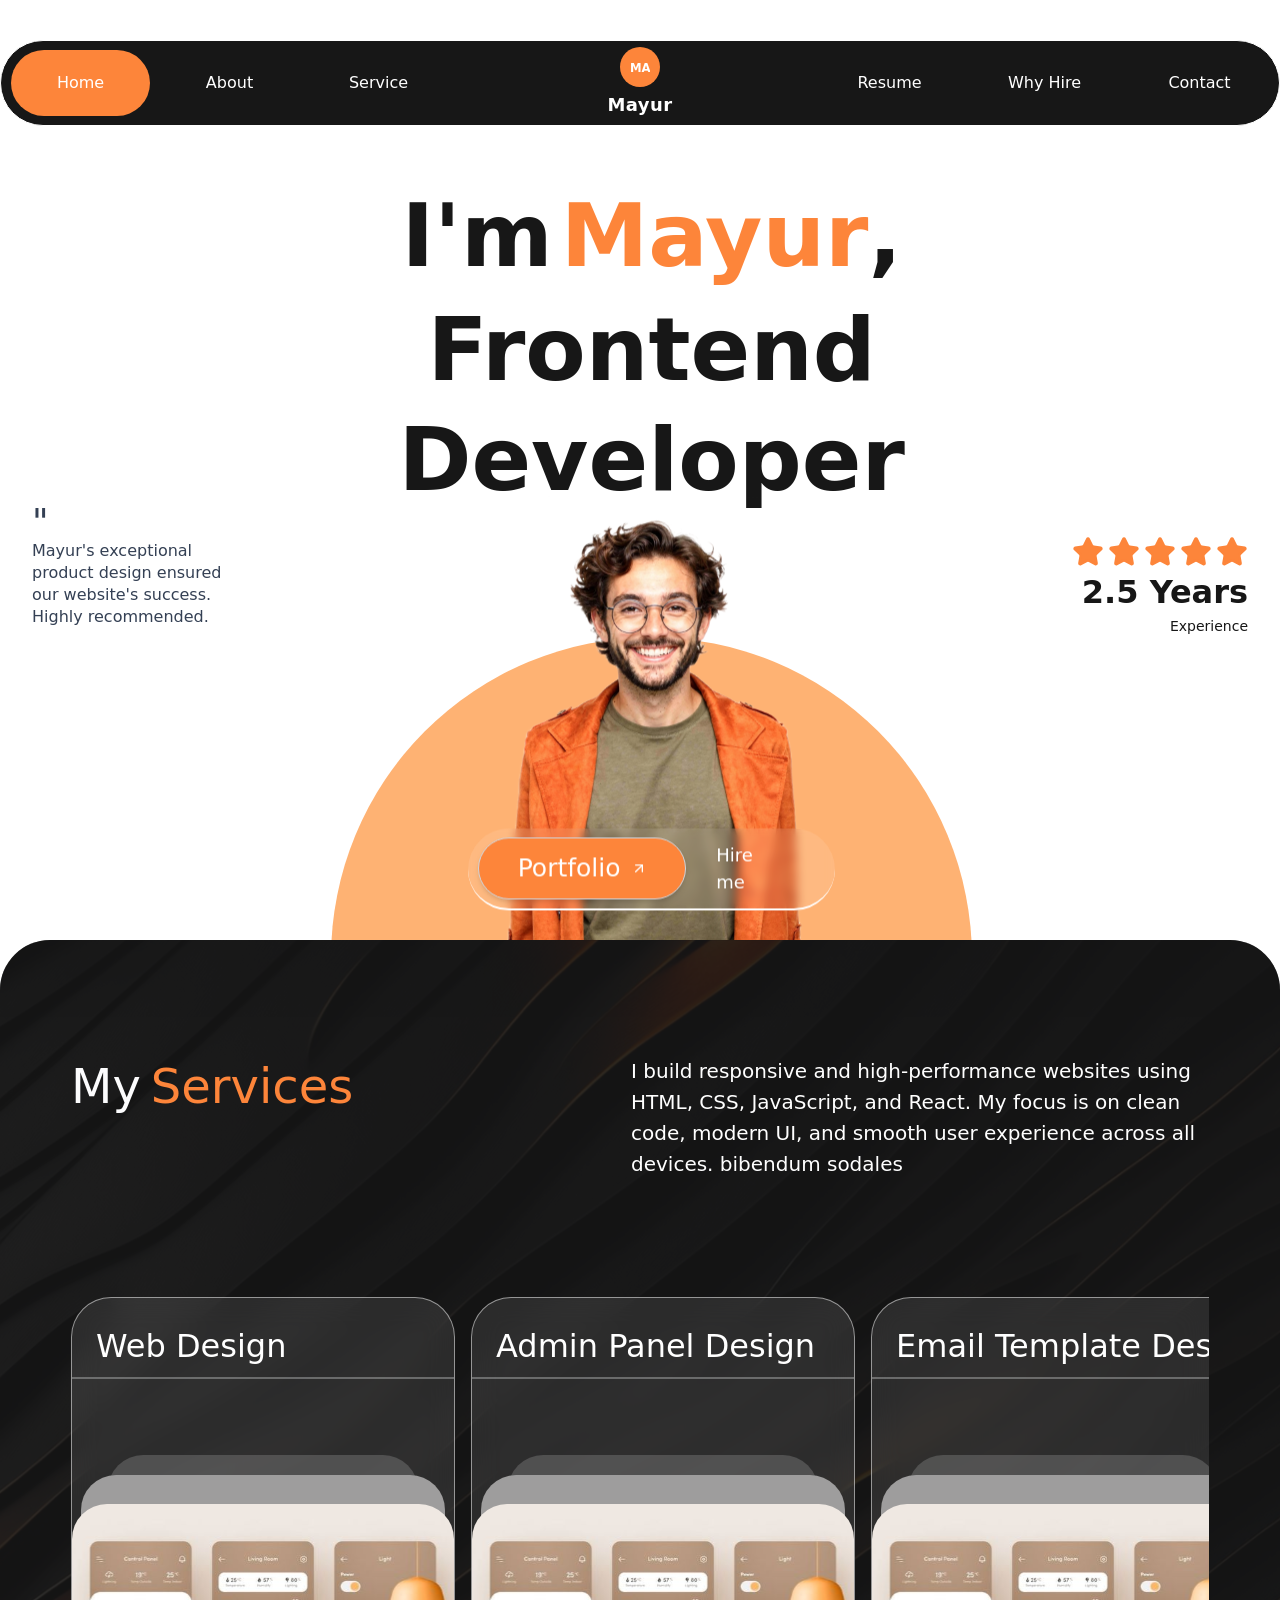
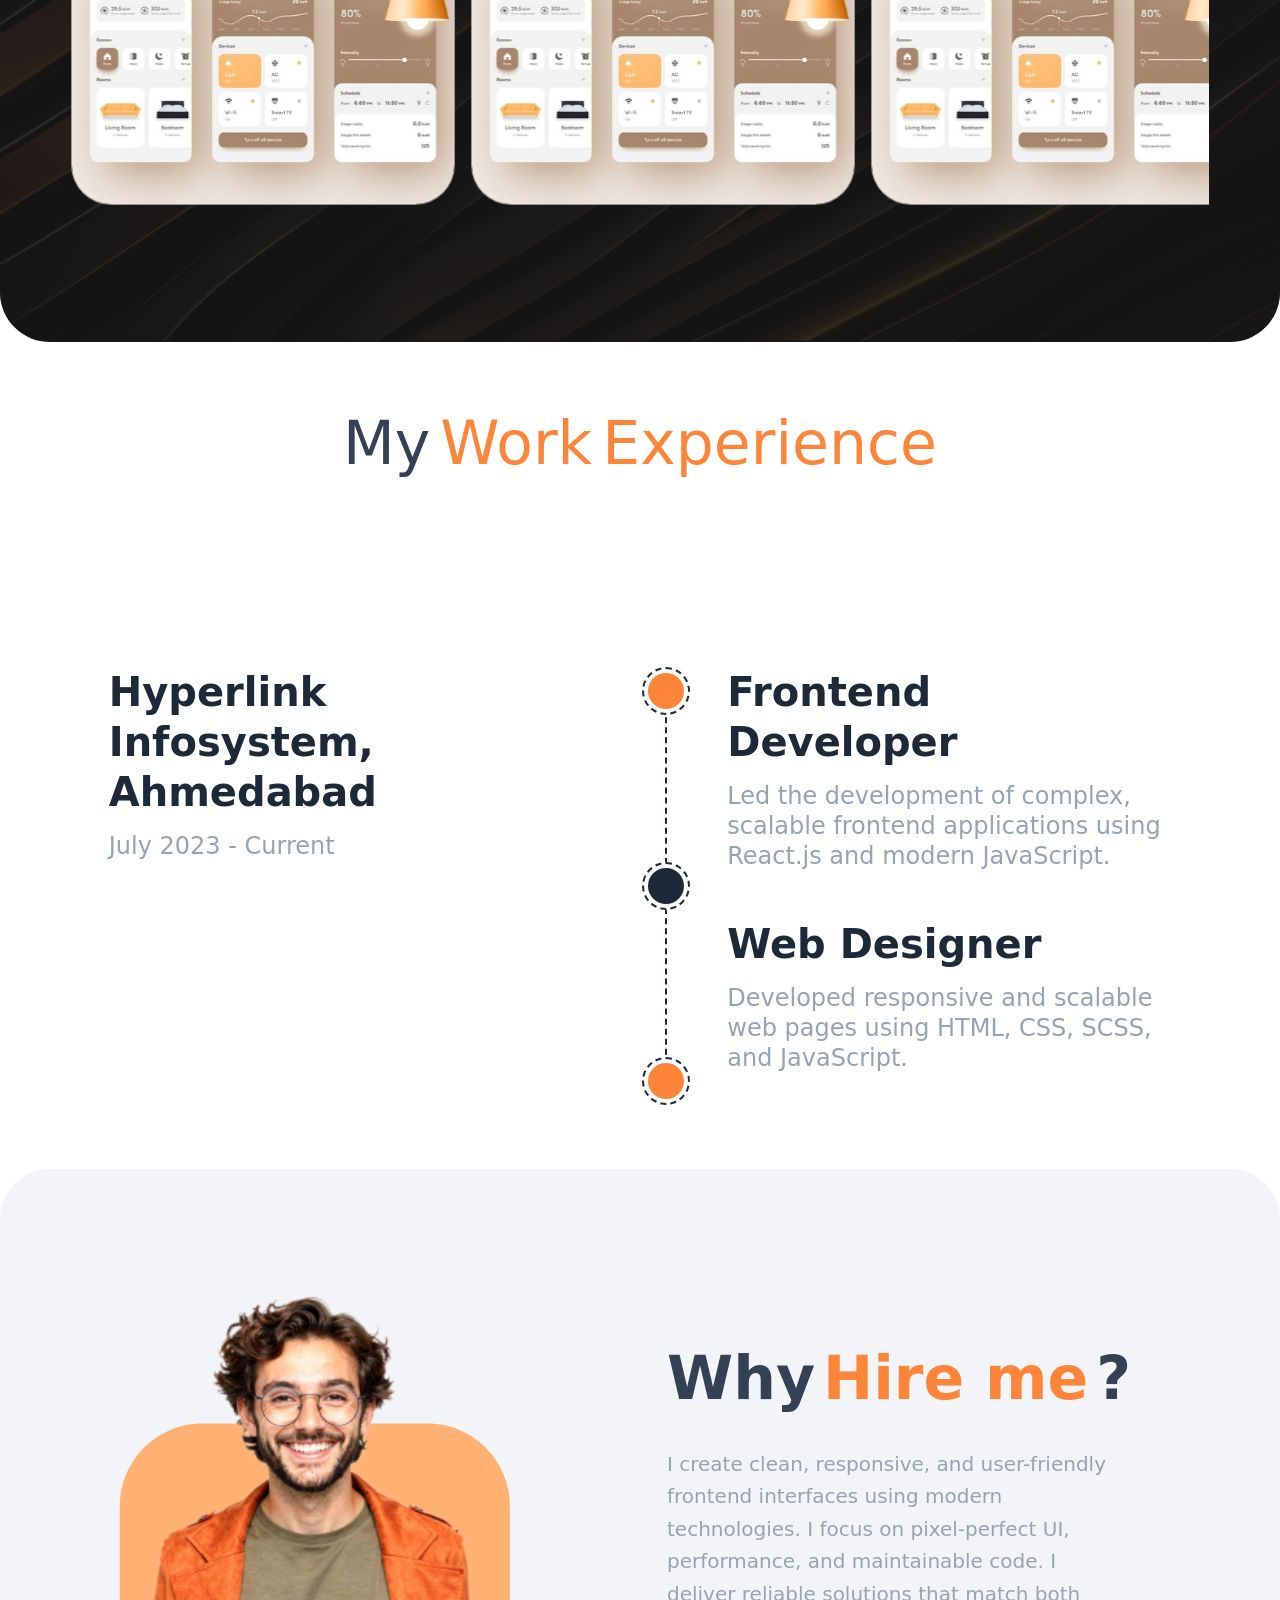
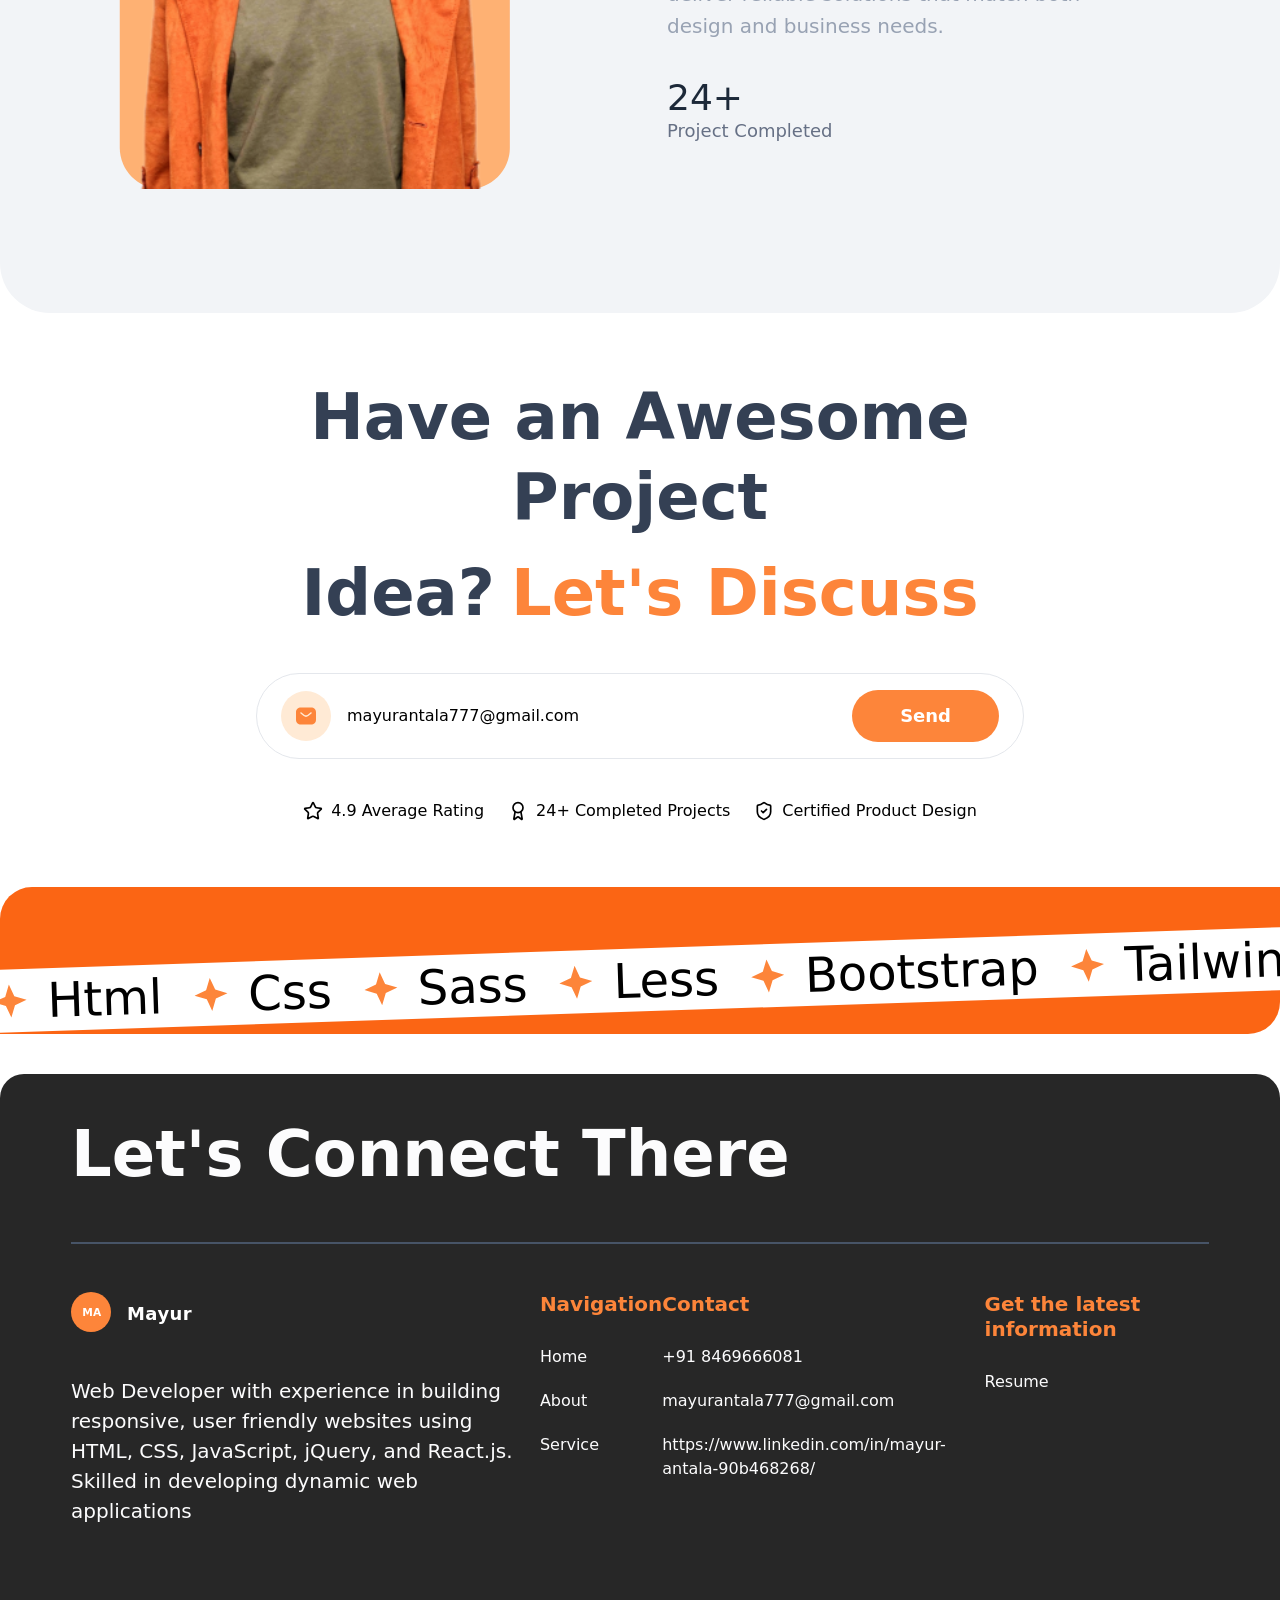
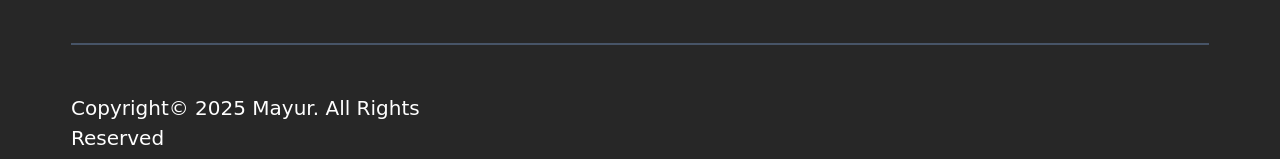
==== commit ec512321: "Fix copyright text formatting in index.html test" ====
--- a/index.html
+++ b/index.html
@@ -1293,7 +1293,7 @@
                 class="flex flex-col sm:flex-row w-full max-w-[1298px] h-auto lg:h-[26px] items-start justify-between gap-4 sm:gap-0 mt-6 md:mt-0">
                 <p
                     class="w-full sm:w-[415px] h-auto lg:h-[26px] text-[16px] sm:text-[18px] lg:text-[20px] text-white text-center sm:text-left">
-                    Copyright© 2025 Mayur. All Rights Reserved.</p>
+                    Copyright© 2025 Mayur. All Rights Reserved</p>
                 <!-- <a
                     class="w-full sm:w-fit h-auto lg:h-[26px] text-[16px] sm:text-[18px] lg:text-[20px] text-white text-center sm:text-right hover:text-[#FD853A] transition-colors"
                     href="#">Privacy Policy</a> -->
@@ -1311,4 +1311,4 @@
     <script>self.__next_f.push([1, "19:{\"metadata\":[[\"$\",\"title\",\"0\",{\"children\":\"Create Next App\"}],[\"$\",\"meta\",\"1\",{\"name\":\"description\",\"content\":\"Generated by create next app\"}],[\"$\",\"link\",\"2\",{\"rel\":\"icon\",\"href\":\"/favicon.ico\",\"type\":\"image/x-icon\",\"sizes\":\"16x16\"}]],\"error\":null,\"digest\":\"$undefined\"}\n13:{\"metadata\":\"$19:metadata\",\"error\":null,\"digest\":\"$undefined\"}\n"])</script>
 </body>
 
-</html>+</html>
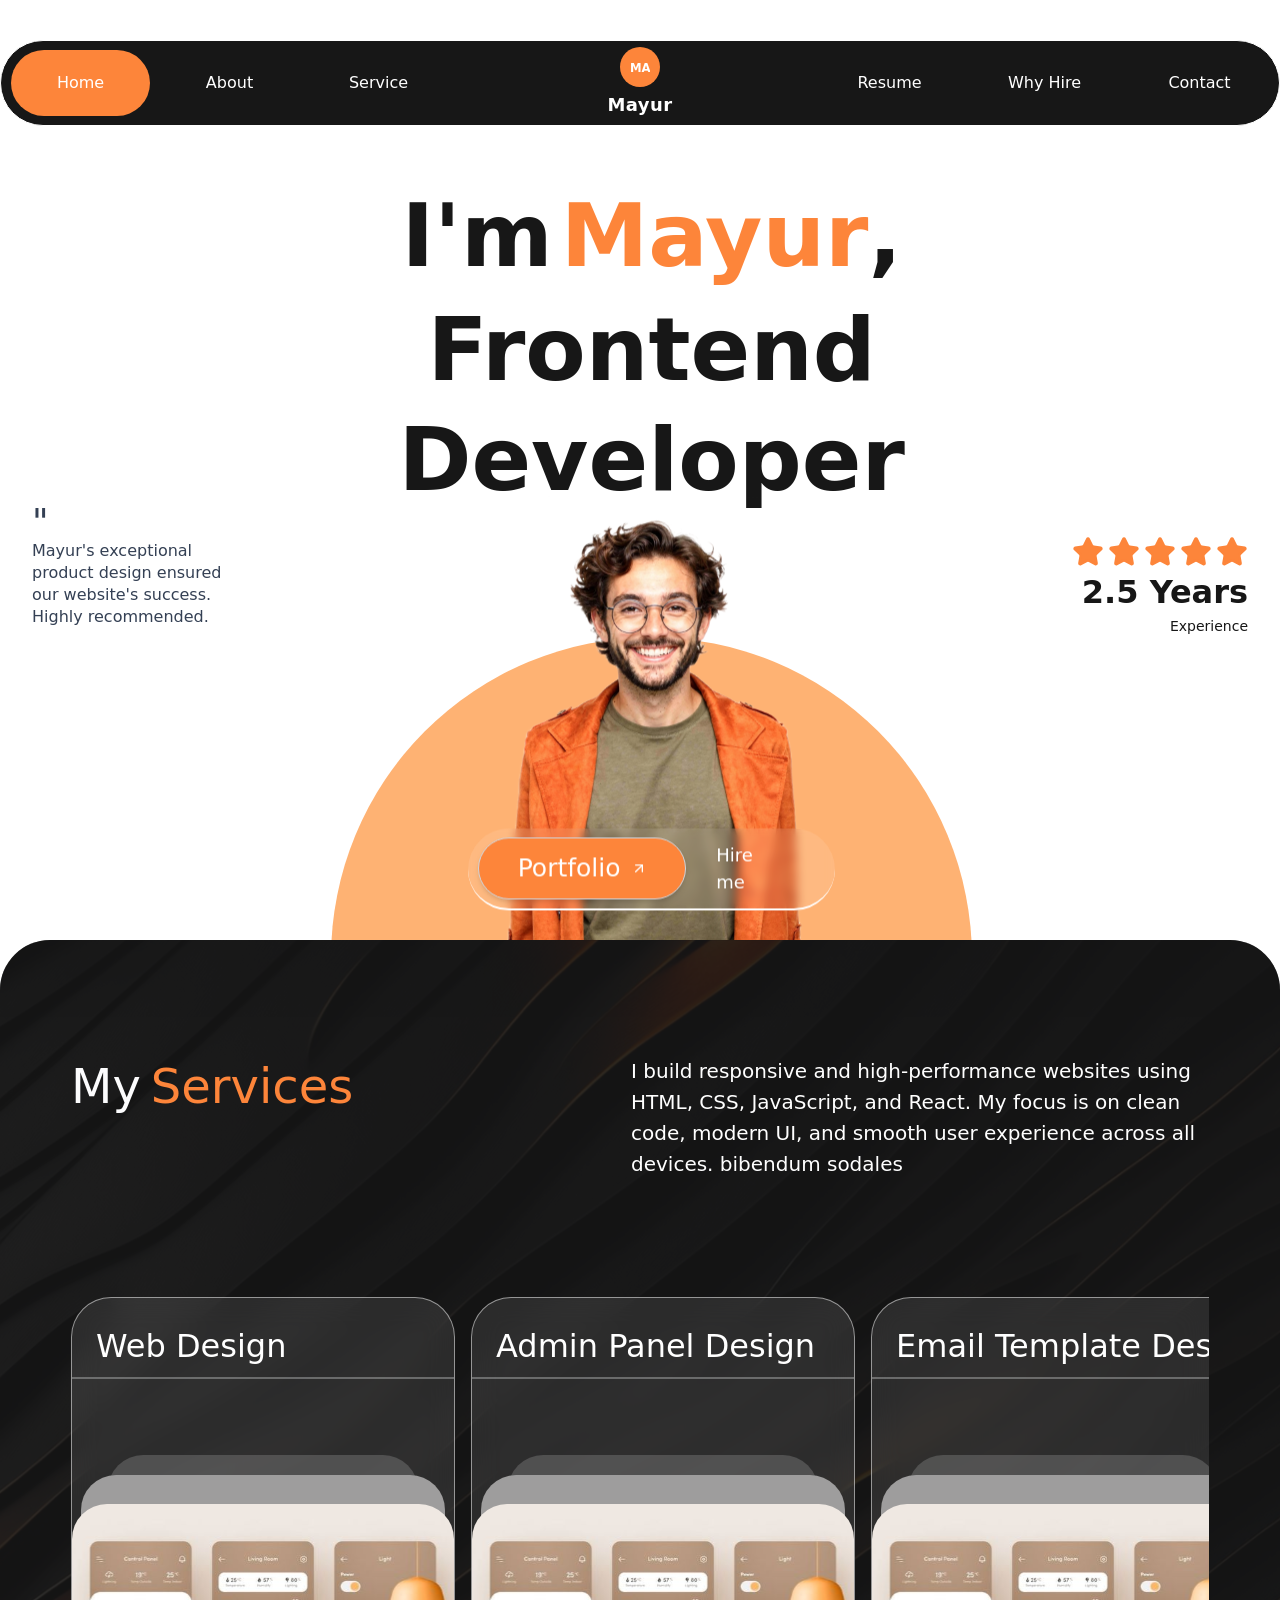
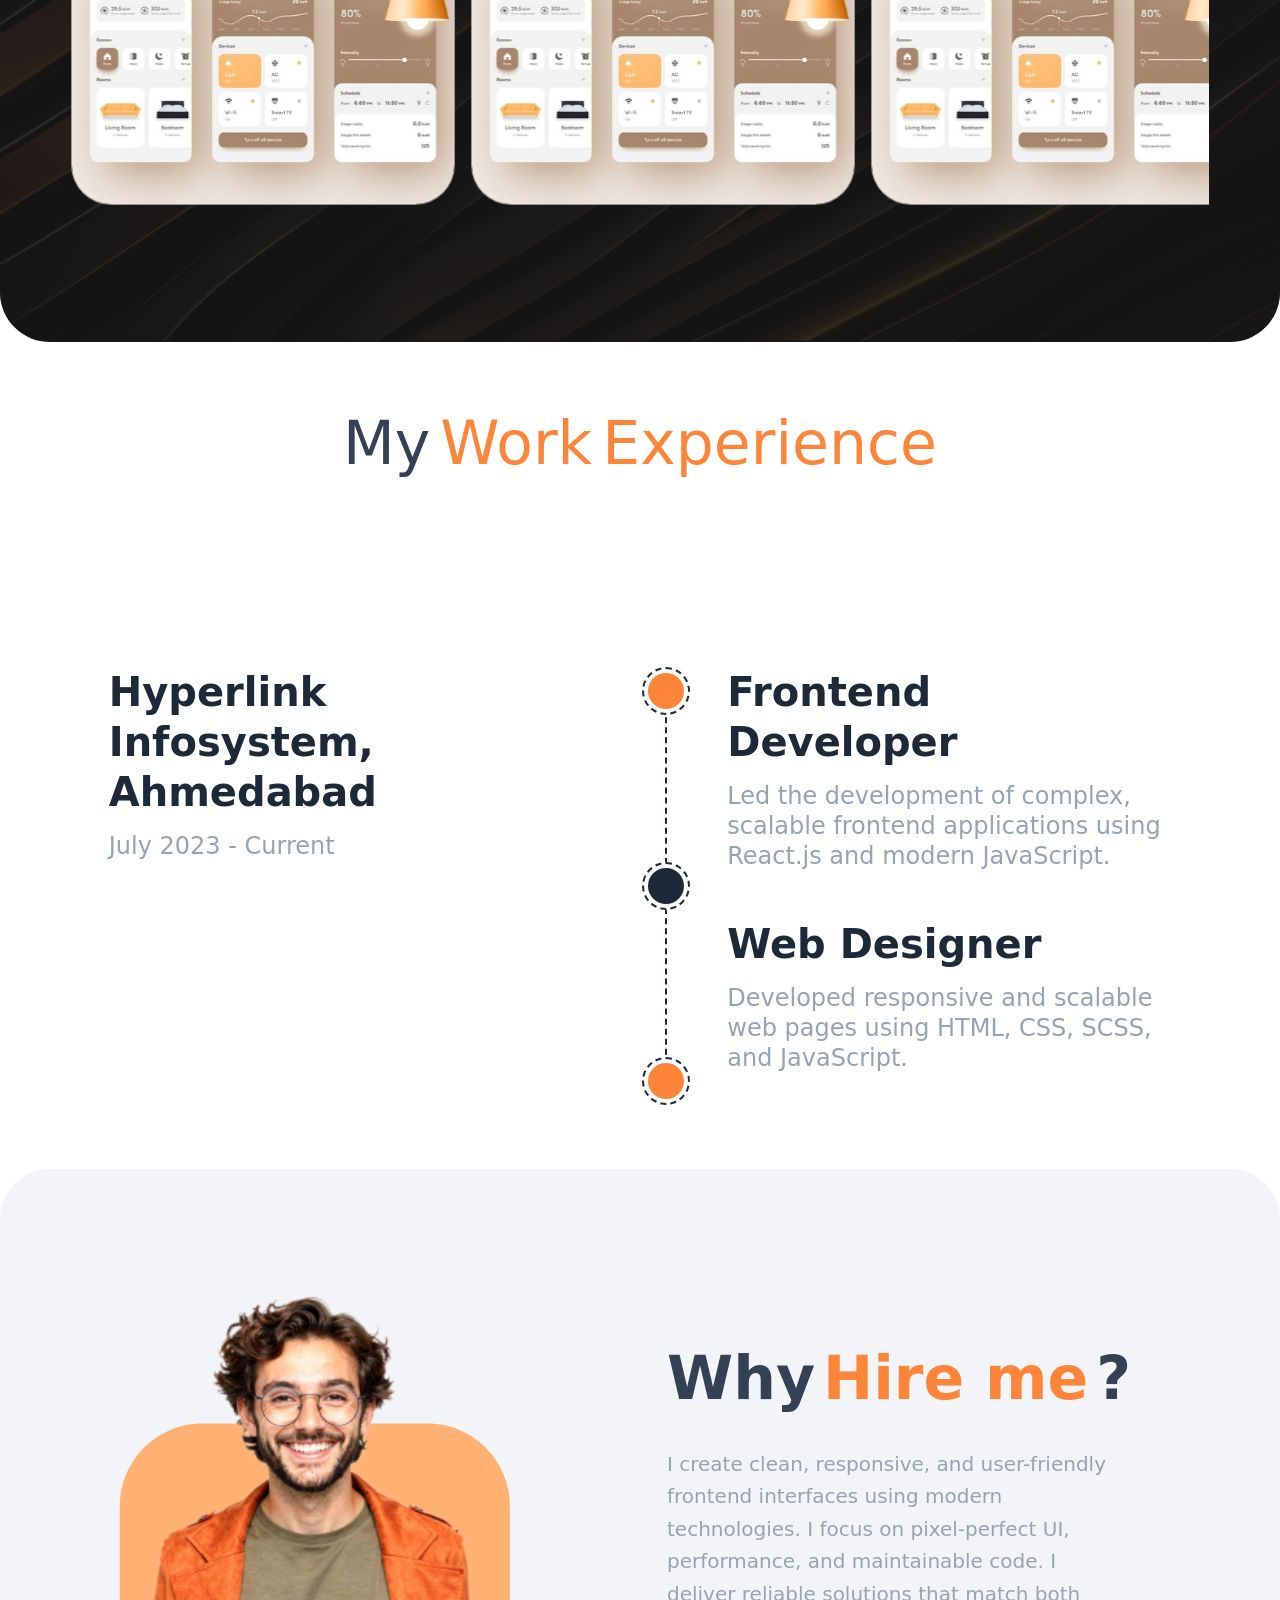
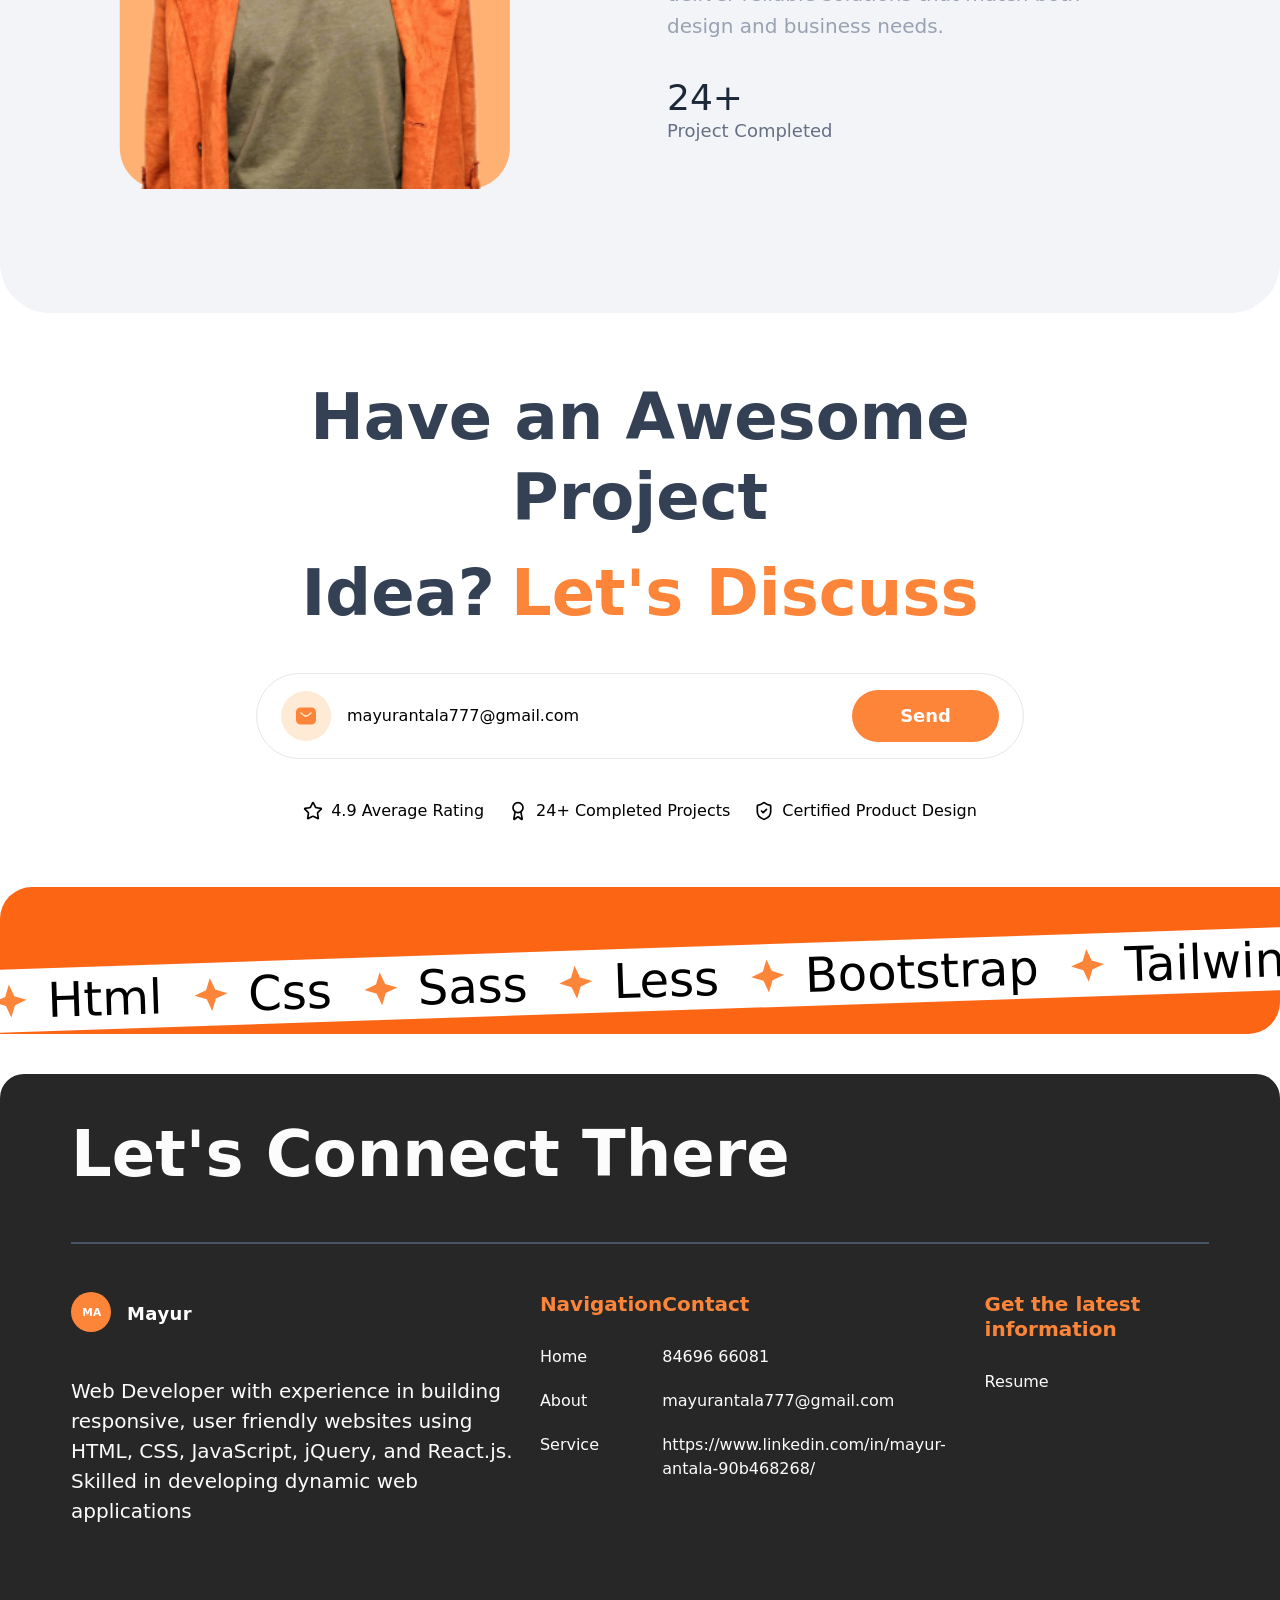
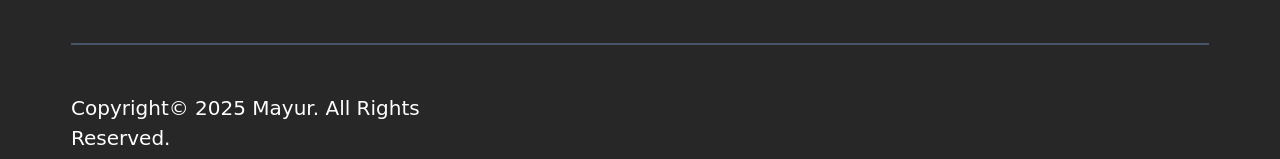
==== commit 9dde3f2a: "what's app contact add" ====
--- a/index.html
+++ b/index.html
@@ -906,7 +906,7 @@
                         <span class="fs-email">mayurantala777@gmail.com</span>
                     </div>
 
-                    <a href="https://mail.google.com/mail/?view=cm&fs=1&to=mayurantala777@example.com&su=Portfolio%20Contact"
+                    <a href="https://mail.google.com/mail/?view=cm&fs=1&to=mayurantala777@gmail.com&su=Portfolio%20Contact"
                         target="_blank">
                         <!-- <button>Send</button> -->
                         <button style="cursor: pointer;"
@@ -1268,9 +1268,15 @@
                 <div class="flex flex-col gap-5 lg:gap-7">
                     <div class="leading-tight text-[18px] sm:text-[19px] lg:text-[20px] font-semibold text-[#FD853A]">
                         Contact</div>
-                    <div class="flex flex-col gap-3 lg:gap-5"><span
+                    <div class="flex flex-col gap-3 lg:gap-5">
+                        <!-- <span
                             class="text-[#FCFCFD] text-[14px] sm:text-[15px] lg:text-[16px] cursor-pointer hover:text-[#FD853A] transition-colors">+91
-                            8469666081</span><span
+                            8469666081</span> -->
+                            <a href="https://wa.me/918469666081?text=Hello%20I%20want%20to%20contact%20you" target="_blank"
+                             class="text-[#FCFCFD] text-[14px] sm:text-[15px] lg:text-[16px] cursor-pointer hover:text-[#FD853A] transition-colors">
+                            84696 66081
+                            </a>
+                            <span
                             class="text-[#FCFCFD] text-[14px] sm:text-[15px] lg:text-[16px] cursor-pointer hover:text-[#FD853A] transition-colors">mayurantala777@gmail.com</span>
                         <a href="https://www.linkedin.com/in/mayur-antala-90b468268/" target="_blank"
                             class="text-[#FCFCFD] text-[14px] sm:text-[15px] lg:text-[16px] cursor-pointer hover:text-[#FD853A] transition-colors">https://www.linkedin.com/in/mayur-antala-90b468268/</a>
@@ -1293,7 +1299,7 @@
                 class="flex flex-col sm:flex-row w-full max-w-[1298px] h-auto lg:h-[26px] items-start justify-between gap-4 sm:gap-0 mt-6 md:mt-0">
                 <p
                     class="w-full sm:w-[415px] h-auto lg:h-[26px] text-[16px] sm:text-[18px] lg:text-[20px] text-white text-center sm:text-left">
-                    Copyright© 2025 Mayur. All Rights Reserved</p>
+                    Copyright© 2025 Mayur. All Rights Reserved.</p>
                 <!-- <a
                     class="w-full sm:w-fit h-auto lg:h-[26px] text-[16px] sm:text-[18px] lg:text-[20px] text-white text-center sm:text-right hover:text-[#FD853A] transition-colors"
                     href="#">Privacy Policy</a> -->
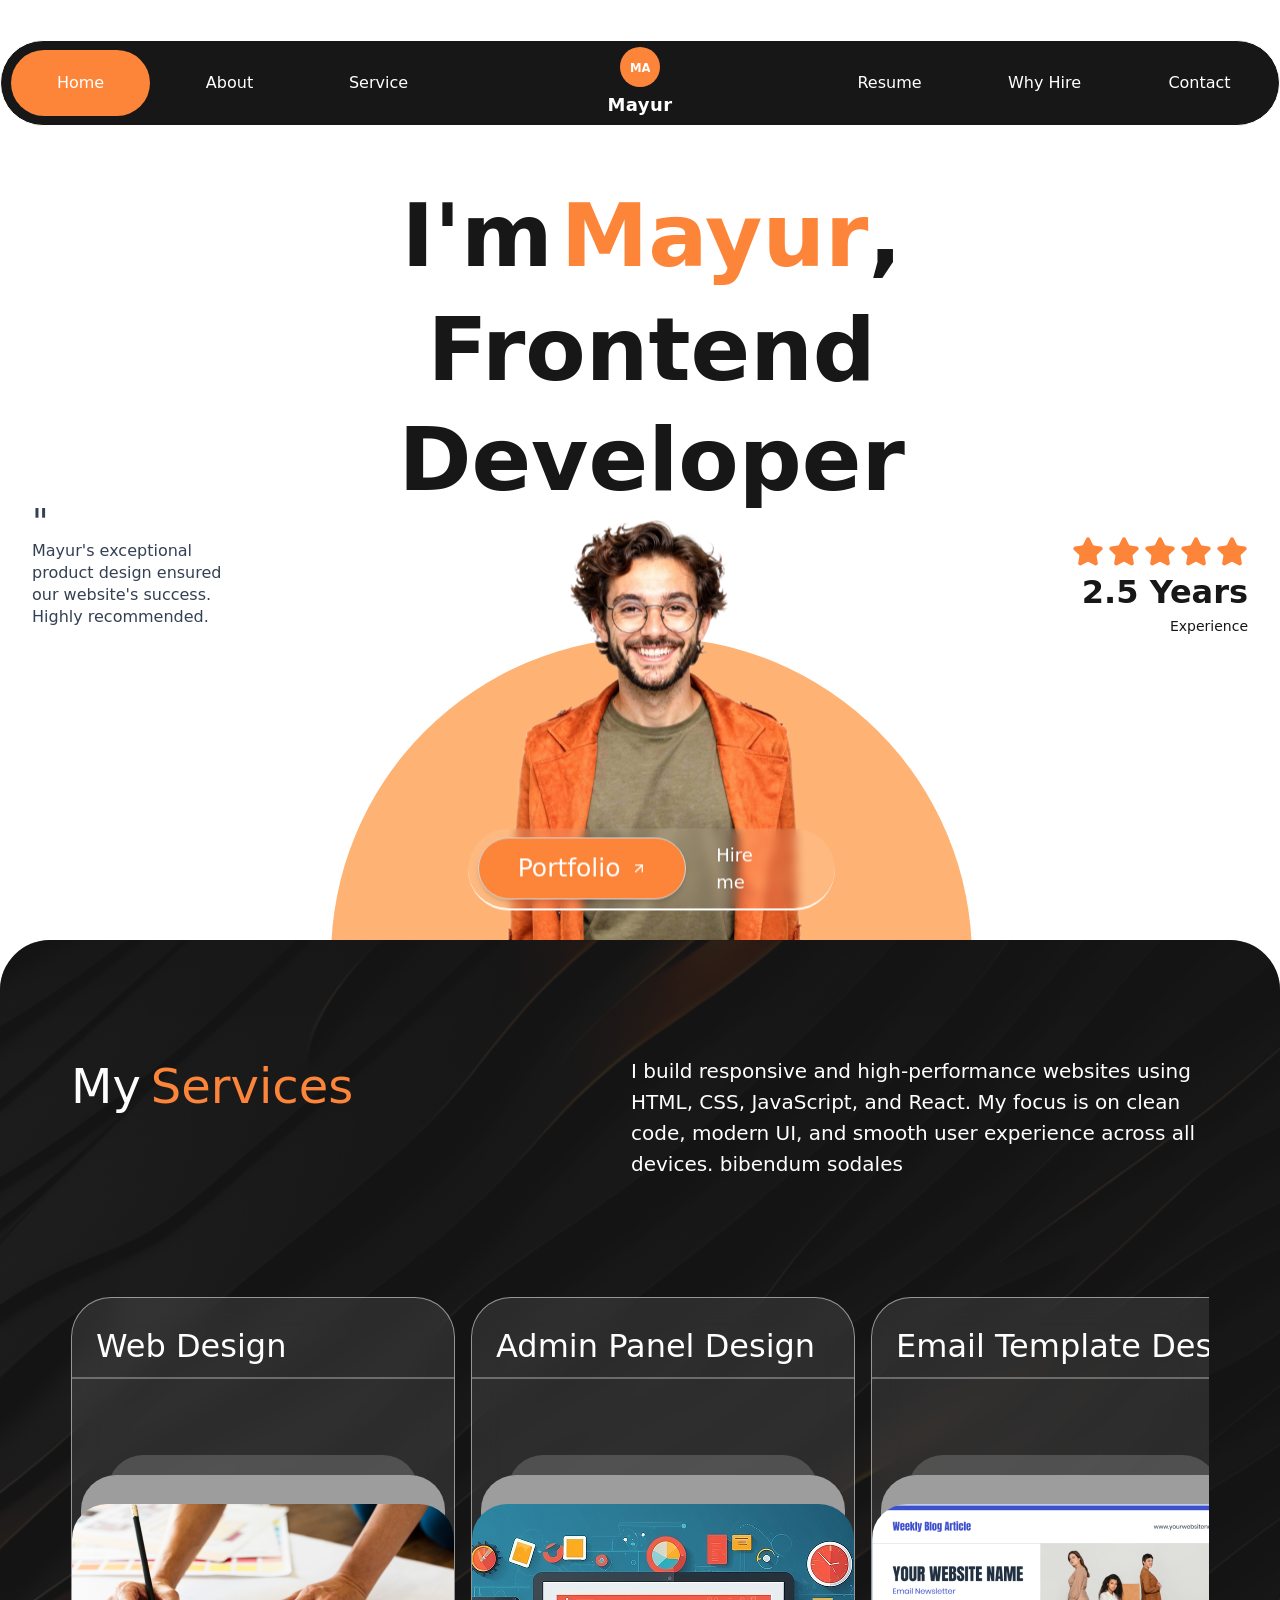
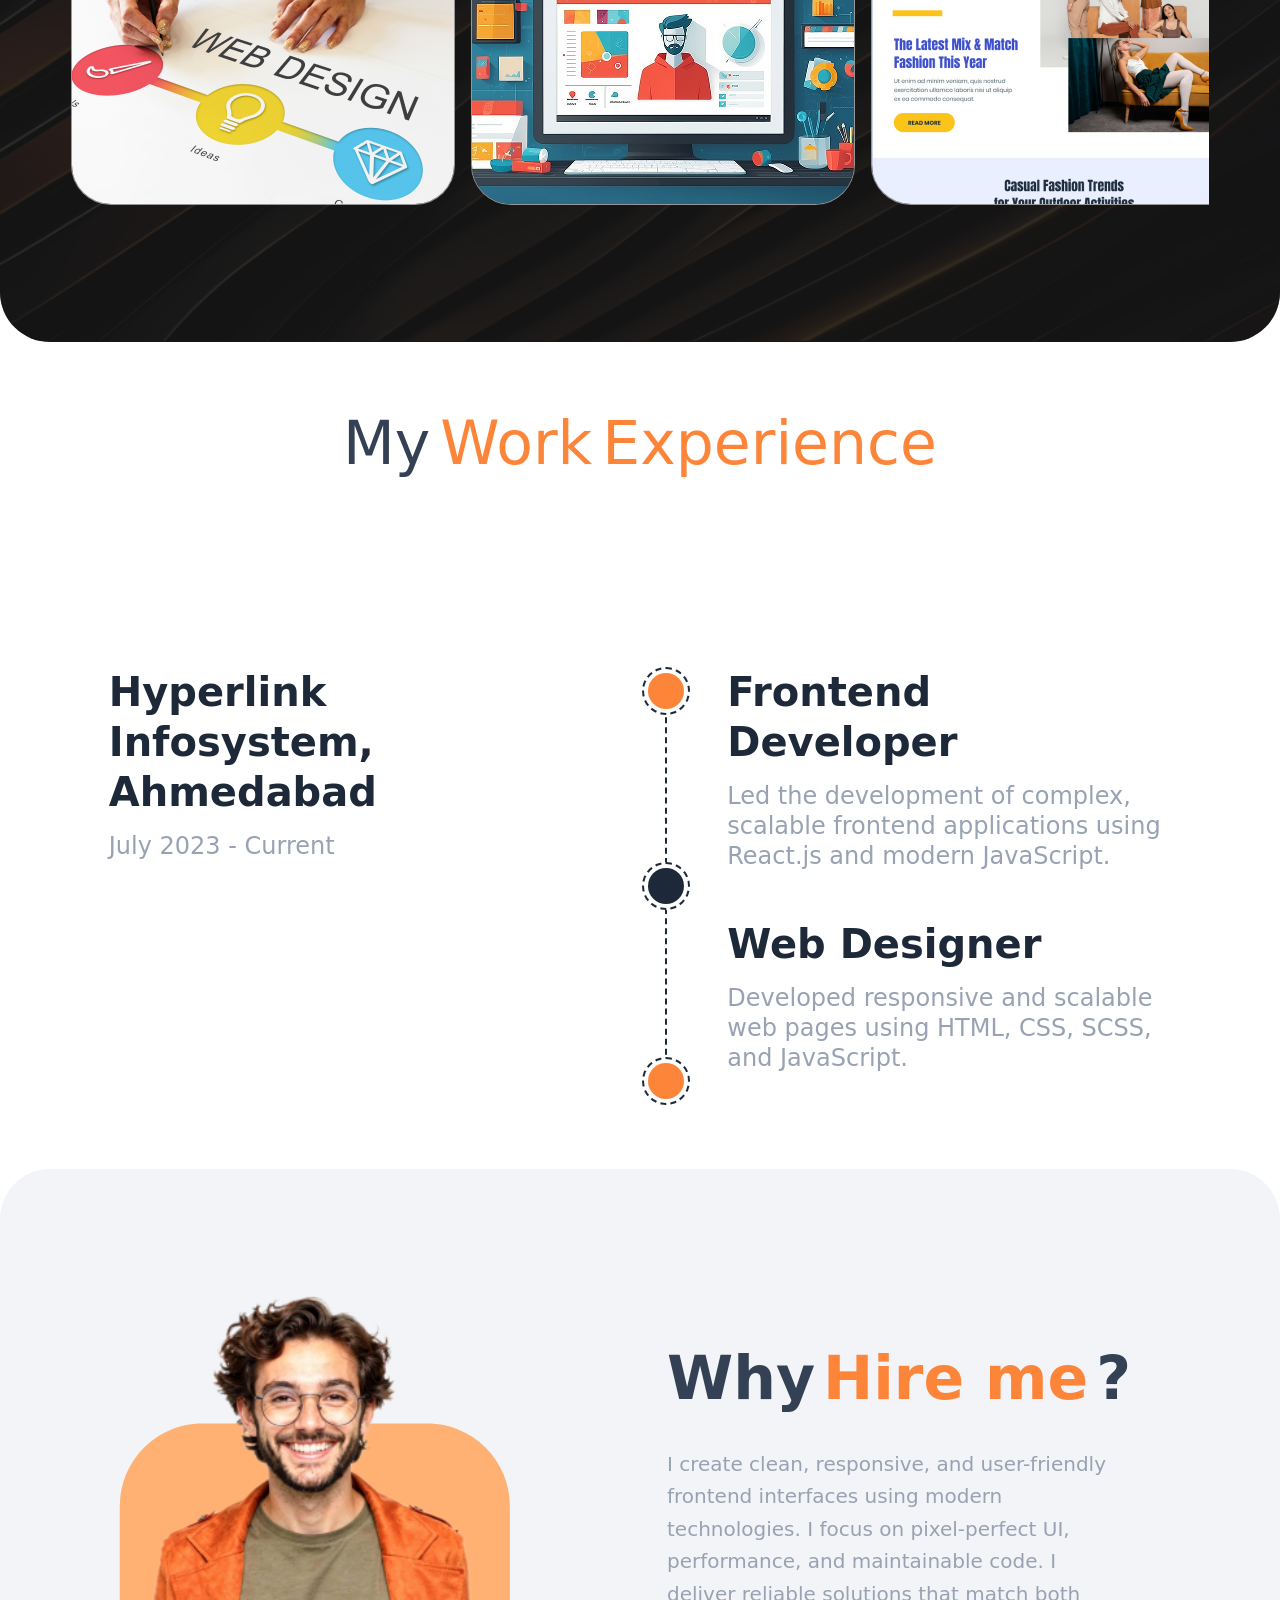
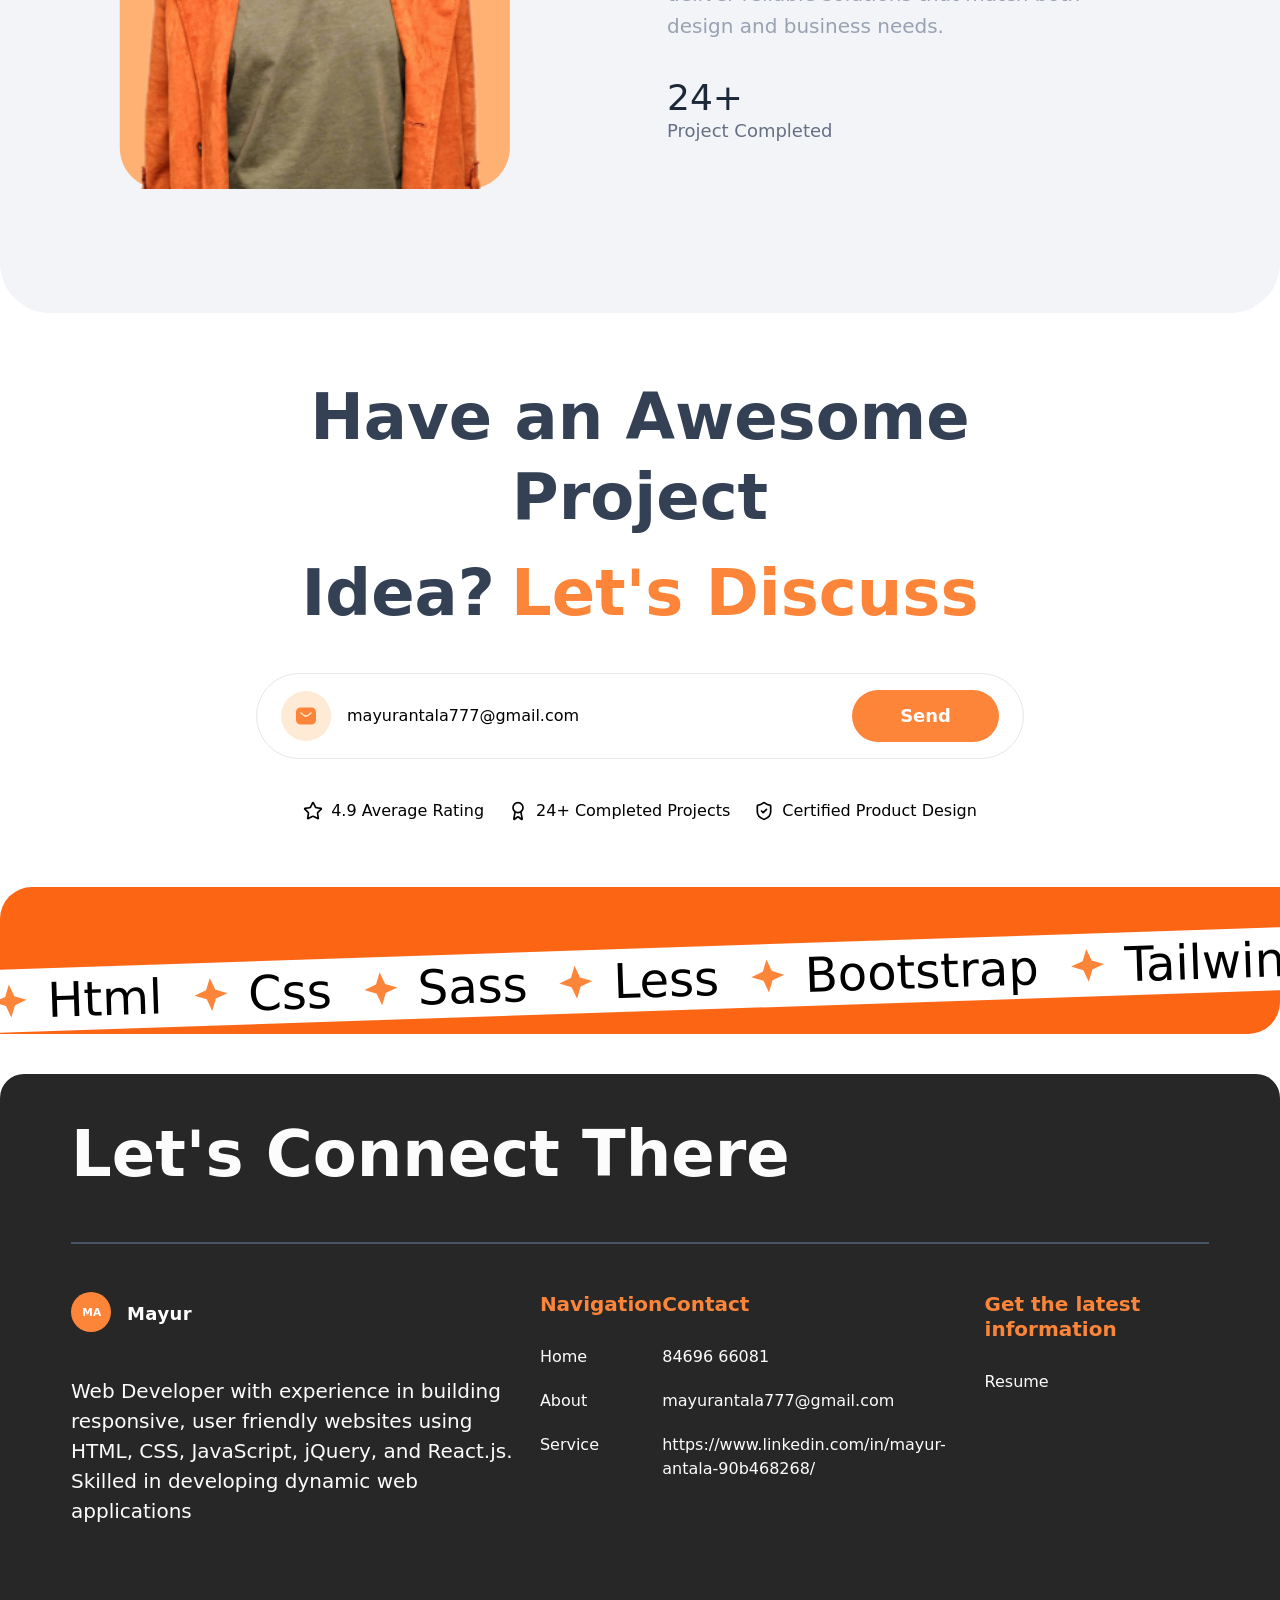
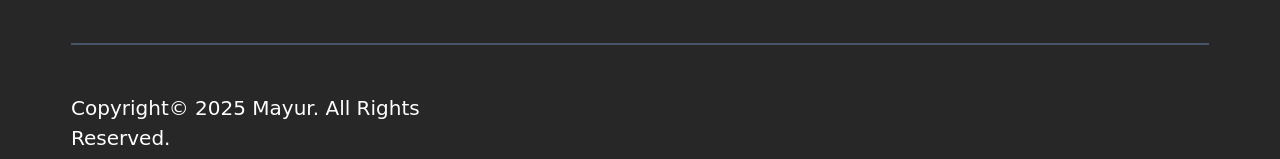
==== commit 552764fc: "updated my services images" ====
--- a/index.html
+++ b/index.html
@@ -258,7 +258,7 @@
                                         </div><img alt="Card Image" width="416" height="307" decoding="async"
                                             data-nimg="1"
                                             class="object-cover z-20 w-full h-[300px] md:max-h-[360px] lg:max-h-[416px] rounded-[35px]"
-                                            style="color:transparent" src="design-01.svg" />
+                                            style="color:transparent" src="myservice-img-1.png" />
                                     </div>
                                 </div>
                                 <div class="flex-shrink-0 w-full max-w-sm">
@@ -276,7 +276,7 @@
                                         </div><img alt="Card Image" loading="lazy" width="416" height="307"
                                             decoding="async" data-nimg="1"
                                             class="object-cover z-20 w-full h-[300px] md:max-h-[360px] lg:max-h-[416px] rounded-[35px]"
-                                            style="color:transparent" src="design-01.svg" />
+                                            style="color:transparent" src="myservice-img-2.png" />
                                     </div>
                                 </div>
                                 <div class="flex-shrink-0 w-full max-w-sm">
@@ -294,7 +294,7 @@
                                         </div><img alt="Card Image" loading="lazy" width="416" height="307"
                                             decoding="async" data-nimg="1"
                                             class="object-cover z-20 w-full h-[300px] md:max-h-[360px] lg:max-h-[416px] rounded-[35px]"
-                                            style="color:transparent" src="design-01.svg" />
+                                            style="color:transparent" src="myservice-img-3.png" />
                                     </div>
                                 </div>
                             </div>
